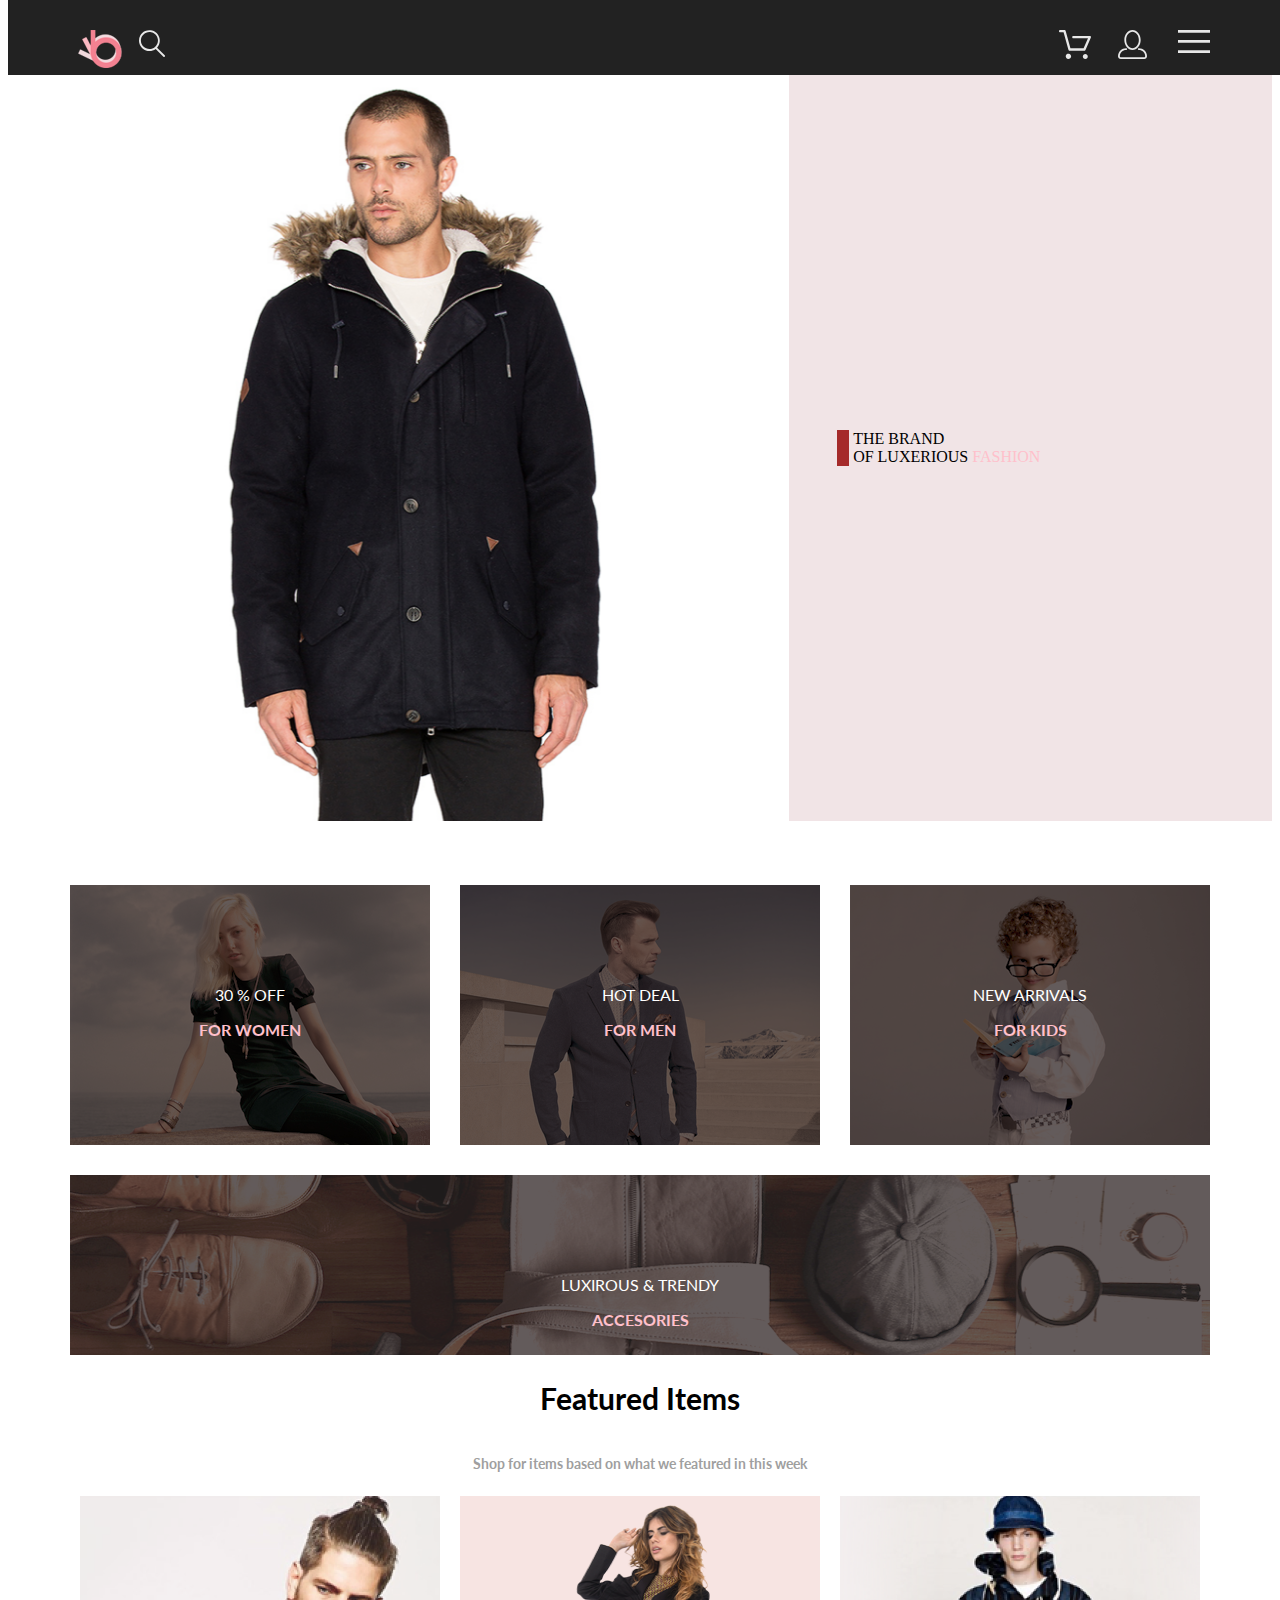
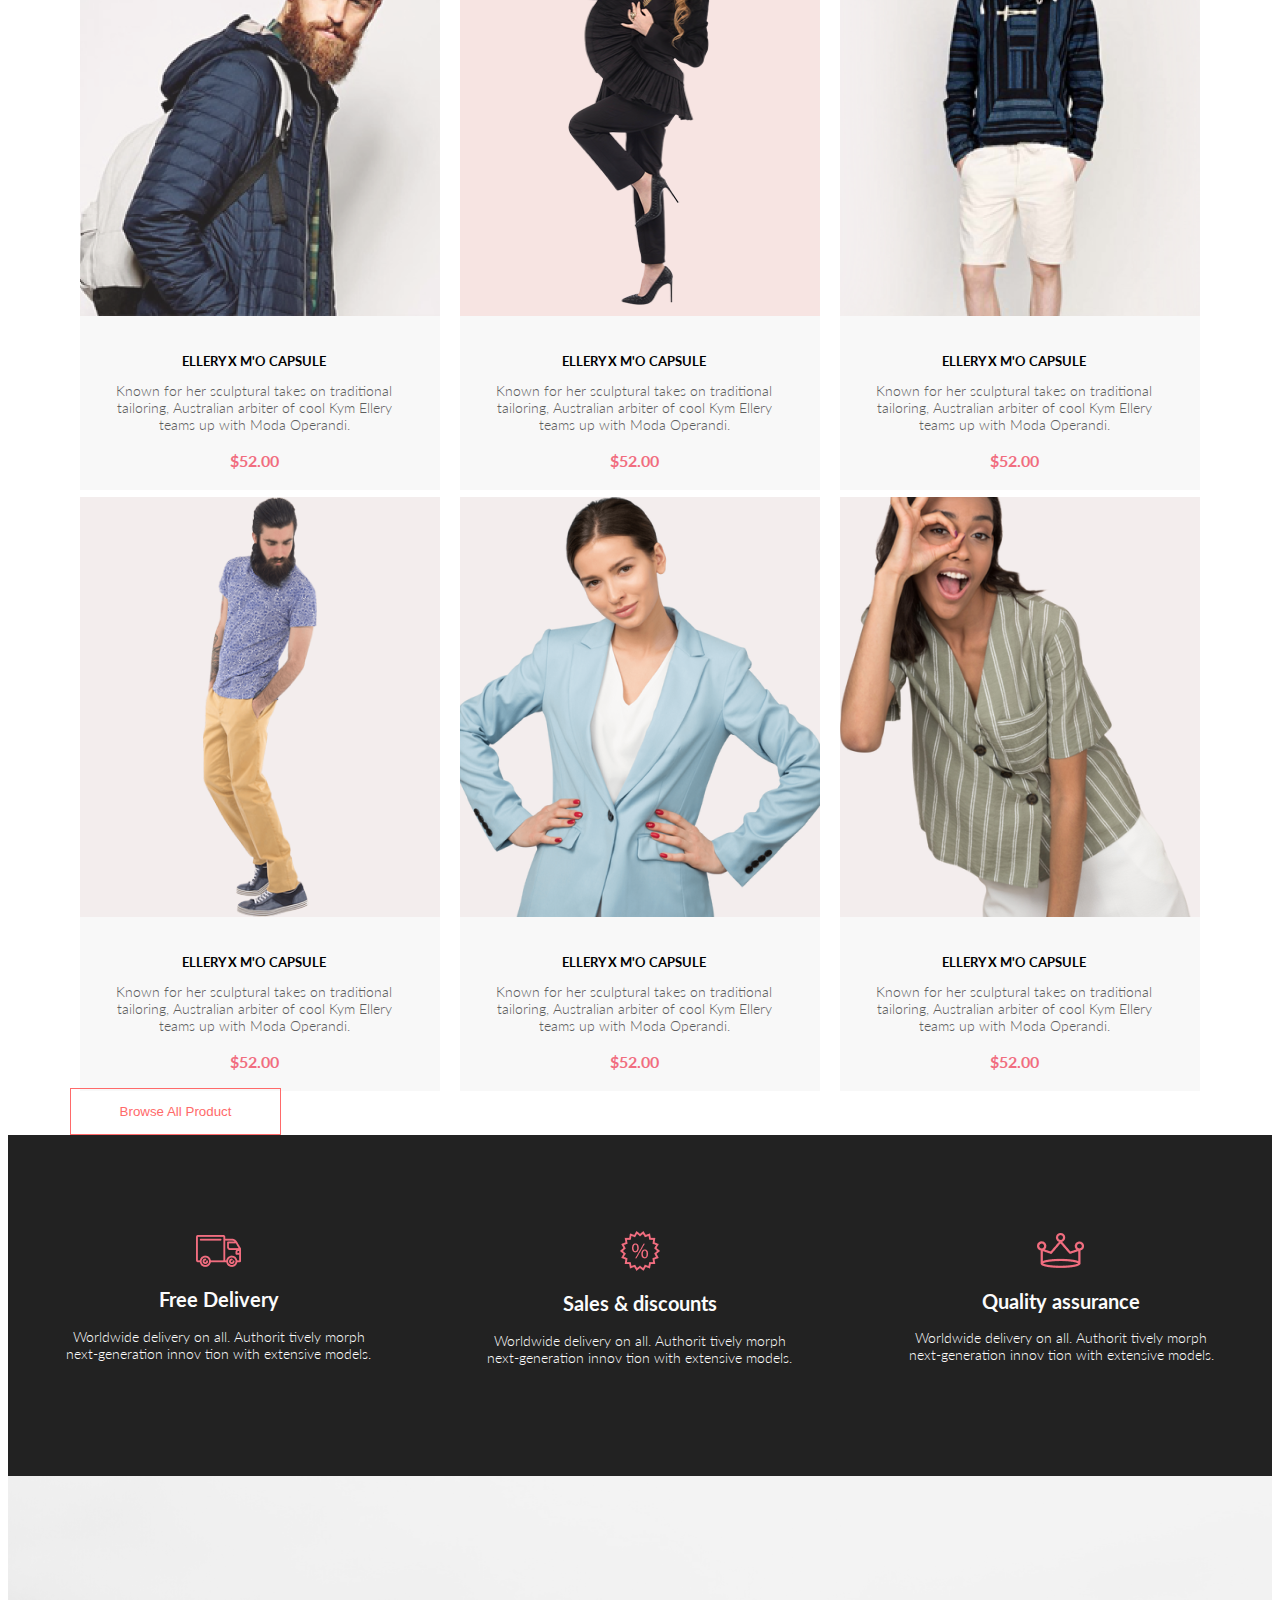
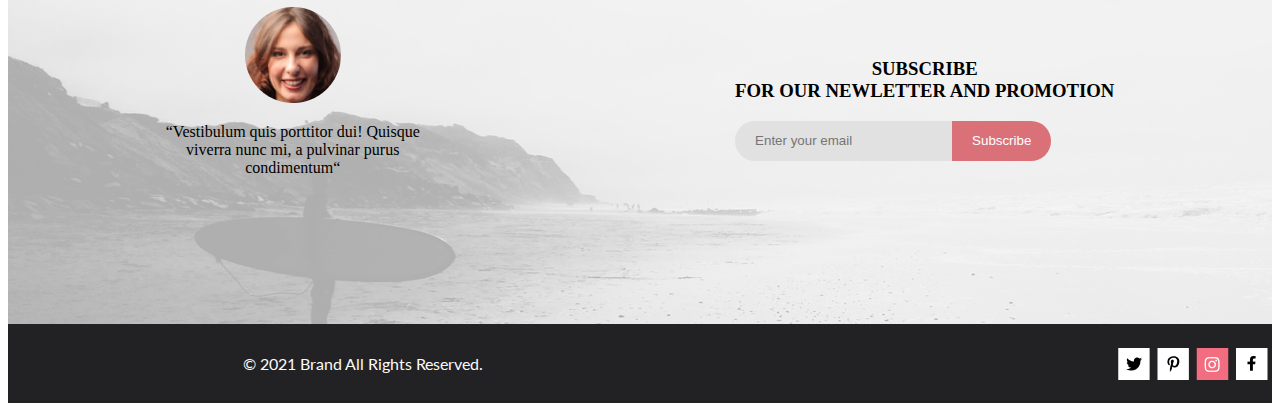
==== Профессиональная верстка/index.html @ 8168e56a "начало верстки 2 страницы" ====
<!DOCTYPE html>
<html lang="en">

<head>
    <meta charset="UTF-8">
    <title>Shop</title>

    <link rel="stylesheet" href="style.css">
    <link rel="preconnect" href="https://fonts.gstatic.com">
    <link href="https://fonts.googleapis.com/css2?family=Lato:wght@300;400;700&display=swap" rel="stylesheet">
    <link rel="stylesheet" href="https://necolas.github.io/normalize.css/8.0.1/normalize.css"> </head>

<body>
    <header class="navbar">
        <div class="navbar__wrapper">
            <div class="navbar__icon float-left"><img src="img/Group%202.svg" alt=""></div>
            <div class="navbar__icon float-left"><img src="img/Forma%201.svg" alt=""></div>
            <div class="navbar__icon float-right"><img src="img/Forma%201%20(1).svg" alt=""></div>
            <div class="navbar__icon float-right"><img src="img/Forma%201%20(2).svg" alt=""></div>
            <div class="navbar__icon float-right"><img src="img/Forma%201%20(3).svg" alt=""></div>
            <nav class="navbar__nav open"></nav>
        </div>
    </header>
    <section class="section section--intro"> <img src="img/intro__foto.png" alt="" class="intro__foto">
        <div class="intro__brand">
            <div class="intro__title">THE BRAND</div>
            <div class="intro__subtitle">OF LUXERIOUS <span class="text--pink">FASHION</span></div>
        </div>
    </section>
    <section class="section section--offers">
        <div class="section__wrapper">
            <div class="for__wrapper">
                <div class="forwomen">
                    <p class="offers__suptitle">30 % OFF</p>
                    <h1 class="offers__title">For women</h1> </div>
                <div class="formen">
                    <p class="offers__suptitle">Hot deal</p>
                    <h1 class="offers__title">for men</h1> </div>
                <div class="forkids">
                    <p class="offers__suptitle">new arrivals</p>
                    <h1 class="offers__title">For kids</h1> </div>
            </div>
            <div class="foraccesor">
                <p class="offers__suptitle">Luxirous & Trendy</p>
                <h1 class="offers__title">Accesories</h1> </div>
        </div>
    </section>
    <section class="srction section--items">
        <div class="section__wrapper">
            <h2 class="items__title">Featured Items</h2>
            <h3 class="items__subtitle">Shop for items based on what we featured in this week</h3>
            <div class="items__cards">
                <figure class="items__card card">
                    <div class="card__img" style="--bg-img: url(img/liudi1.png)"></div>
                    <figcaption class="card__caption">
                        <h4 class="card__name">ELLERY X M'O CAPSULE</h4>
                        <p class="card__description">Known for her sculptural takes on traditional tailoring, Australian arbiter of cool Kym Ellery teams up with Moda Operandi.</p>
                        <h5 class="card__price">$52.00</h5> </figcaption>
                </figure>
                <figure class="items__card card">
                    <div class="card__img foto__2" style="--bg-img: url(img/liudi2.png) "></div>
                    <figcaption class="card__caption">
                        <h4 class="card__name">ELLERY X M'O CAPSULE</h4>
                        <p class="card__description">Known for her sculptural takes on traditional tailoring, Australian arbiter of cool Kym Ellery teams up with Moda Operandi.</p>
                        <h5 class="card__price">$52.00</h5> </figcaption>
                </figure>
                <figure class="items__card card">
                    <div class="card__img" style="--bg-img: url(img/liudi3.png)"></div>
                    <figcaption class="card__caption">
                        <h4 class="card__name">ELLERY X M'O CAPSULE</h4>
                        <p class="card__description">Known for her sculptural takes on traditional tailoring, Australian arbiter of cool Kym Ellery teams up with Moda Operandi.</p>
                        <h5 class="card__price">$52.00</h5> </figcaption>
                </figure>
                <figure class="items__card card">
                    <div class="card__img" style="--bg-img: url(img/liudi4.png)"></div>
                    <figcaption class="card__caption">
                        <h4 class="card__name">ELLERY X M'O CAPSULE</h4>
                        <p class="card__description">Known for her sculptural takes on traditional tailoring, Australian arbiter of cool Kym Ellery teams up with Moda Operandi.</p>
                        <h5 class="card__price">$52.00</h5> </figcaption>
                </figure>
                <figure class="items__card card">
                    <div class="card__img" style="--bg-img: url(img/liudi5.png)"></div>
                    <figcaption class="card__caption">
                        <h4 class="card__name">ELLERY X M'O CAPSULE</h4>
                        <p class="card__description">Known for her sculptural takes on traditional tailoring, Australian arbiter of cool Kym Ellery teams up with Moda Operandi.</p>
                        <h5 class="card__price">$52.00</h5> </figcaption>
                </figure>
                <figure class="items__card card">
                    <div class="card__img" style="--bg-img: url(img/liudi6.png)"> </div>
                    <figcaption class="card__caption">
                        <h4 class="card__name">ELLERY X M'O CAPSULE</h4>
                        <p class="card__description">Known for her sculptural takes on traditional tailoring, Australian arbiter of cool Kym Ellery teams up with Moda Operandi.</p>
                        <h5 class="card__price">$52.00</h5> </figcaption>
                </figure>
            </div>
            <button class="but">Browse All Product</button>
        </div>
    </section>
    <section class="section section--feature">
        <div class="wrapper__future">
            <div class="delivery"> 
                <img src="img/img_delivery.png" alt="">
                <h2 class="future__title">Free Delivery</h2>
                <p class="future__content">Worldwide delivery on all. Authorit tively morph<br> next-generation innov tion with extensive models.</p>
            </div>
            <div class="sales"> 
                <img src="img/img_sales.png" alt="">
                <h2 class="future__title">Sales & discounts</h2>
                <p class="future__content">Worldwide delivery on all. Authorit tively morph <br>next-generation innov tion with extensive models.</p>
            </div>
            <div class="quality"> 
                <img src="img/img_quality.png" alt="">
                <h2 class="future__title">Quality assurance</h2>
                <p class="future__content">Worldwide delivery on all. Authorit tively morph <br> next-generation innov tion with extensive models.</p>
            </div>
        </div>
    </section>
    <section class="section section--subscribs">
        <div class="subscribe__wrapper">
            <div class="subscribe__comment"><img src="img/subscribe_foto.png" alt="">
            <p>“Vestibulum quis porttitor dui! Quisque <br> viverra nunc mi, a pulvinar purus  <br>condimentum“</p></div>
            <div class="subscribe__enter">
                <h3 class="h3__sudscribe"><span class="text__subscribe">SUBSCRIBE </span><br>
FOR OUR NEWLETTER AND PROMOTION</h3>
           <div class="d-flex">
              <input placeholder="Enter your email">
               <button class="butt">Subscribe</button>
           </div>
            </div>
        </div>
    </section>
    <footer class="footer">
        <div class="footer__wrapper">
            <div class="foot__copy float-left">© 2021  Brand  All Rights Reserved.</div>
            <figure class="foot__fig float-right"><a href="#"><img src="img/foot_fb.png" alt=""> </a></figure>
            <figure class="foot__fig float-right"><a href="#"><img src="img/foot_inst.png" alt=""> </a></figure>
            <figure class="foot__fig float-right"><a href="#"><img src="img/foot_pint.png" alt=""> </a></figure>
            <figure class="foot__fig float-right"><a href="#"><img src="img/foot_twit.png" alt=""> </a></figure>
        </div>
    </footer>
</body>
</html>
---- Профессиональная верстка/style.css ----
:root {
    --orange: #ff6a6a;
}

*,
*::after,
*::before {
    box-sizing: border-box;
}

.navbar {
    width: 100%;
    height: 75px;
    background-color: #222222;
    padding-top: 30px;
    position: fixed;
    z-index: 1;
    top: 0;
}

.navbar__nav.open {
    position: fixed;
    right: 0;
    width: 232px;
    height: calc(100vh-75px);
    top: 75px;
    background-color: black;
}

.navbar__wrapper {
    width: 100%;
    max-width: 1140px;
    margin-left: auto;
    margin-right: auto;
}


/*atomar class*/

.float-left {
    float: left;
}

.float-right {
    float: right;
}

.text--pink {
    color: pink;
}


/*atomar end*/

.navbar__icon {
    width: 40px;
    height: 40px;
}

.navbar__icon.float-left {
    margin-right: 20px;
}

.navbar__icon.float-right {
    margin-left: 20px;
}

.section__wrapper {
    width: 100%;
    max-width: 1140px;
    margin-left: auto;
    margin-right: auto;
    background-color: ;
    display: flex;
    justify-content: center;
    text-align: center;
    flex-direction: column;
}

.section.section--feature {
    background-color: #222222;
}

.section--intro {
    background: #F1E4E6;
    height: 746px;
    display: flex;
    align-items: center;
    margin-top: 75px;
}

.intro__foto {
    max-height: 100%;
    width: auto;
    background-color: #F8F8F8;
}

.intro__brand {
    margin-left: 64px;
    position: relative;
}

.intro__title,
.intro__subtitle {
    margin;
    0;
}

.intro__brand::before {
    position: absolute;
    content: '';
    left: -16px;
    width: 12px;
    height: 100%;
    background-color: brown;
}

.foto__2 {
    background-color: #F7E4E2;
}


/*Button*/

.but {
    outline: none;
    border: 1px solid var(--orange);
    background: none;
    height: 47px;
    min-width: 100px;
    max-width: 211px;
    padding-left: 39px;
    padding-right: 39px;
    cursor: pointer;
    color: var(--orange);
    transition: color 0.3s ease-in-out, background 0.3s ease-in-out;
    
}

.but:hover {
    color: #ffffff;
    background: #FF6A6A;
}


/*Offers*/

.for__wrapper {
    width: 1140px;
    margin-top: 64px;
}

.forwomen {
    float: left;
    width: 360px;
    height: 260px;
    background-image: url(img/forwomen.png);
    background-color: rgba(33, 22, 22, 0.7);
    background-blend-mode: darken;
    margin-right: 30px;
}

.formen {
    float: left;
    width: 360px;
    height: 260px;
    background-image: url(img/formen.png);
    background-color: rgba(33, 22, 22, 0.7);
    background-blend-mode: darken;
    margin-right: 30px;
}

.forkids {
    float: left;
    width: 360px;
    height: 260px;
    background-image: url(img/forkids.png);
    background-color: rgba(33, 22, 22, 0.7);
    background-blend-mode: darken;
}

.foraccesor {
    width: 1140px;
    height: 180px;
    background-image: url(img/foraccsesuar.png);
    background-color: rgba(33, 22, 22, 0.7);
    background-blend-mode: darken;
    margin-top: 30px;
}

.offers__suptitle {
    font-family: Lato;
    font-size: 16px;
    line-height: 19px;
    text-align: center;
    text-transform: uppercase;
    color: white;
    margin-top: 100px;
}

.offers__title {
    font-family: Lato;
    font-size: 16px;
    line-height: 19px;
    text-align: center;
    text-transform: uppercase;
    color: pink;
}


/*Items*/

.items__title {
    font-family: Lato;
    font-size: 30px;
    line-height: 36px;
}

.items__subtitle {
    font-family: Lato;
    font-size: 14px;
    line-height: 17px;
    color: #9F9F9F;
}

.items__card {
    float: left;
    width: 360px;
    height: 581px;
    display: flex;
    flex-wrap: wrap;
    margin: 10px;
}

.card__img {
    width: 360px;
    height: 420px;
    background-image: var(--bg-img);
    background-size: cover;
}

.card__caption {
    padding: 20px 29px 20px 17px;
    background: #f8f8f8;
}

.card__name {
    font-family: Lato;
    text-transform: uppercase;
    font-size: 13px;
    line-height: 16px;
    color: #000000;
    margin-bottom: 13px;
}

.card__description {
    font-family: Lato;
    font-weight: 300;
    font-size: 14px;
    line-height: 17px;
    color: #5D5D5D;
    margin-bottom: 18px;
    margin-top: 0px;
}

.card__price {
    font-family: Lato;
    font-size: 16px;
    line-height: 19px;
    color: #F16D7F;
    margin: 0;
}


/*Futuree*/

.wrapper__future {
    height: 341px;
    width: 100%;
    border-color: #222224;
    display: flex;
    justify-content: space-around;
    align-items: center;
    text-align: center;
}

.future__title {
    font-family: Lato;
    font-size: 19.96px;
    line-height: 24px;
    color: #FBFBFB;
}

.future__content {
    font-family: Lato;
    font-weight: 300;
    font-size: 13.972px;
    line-height: 17px;
    color: #FBFBFB;
}


/*For enter button*/

.d-flex {
    display: flex;
    height: 40px;
}

input {
    border-radius: 20px 0 0 20px;
    border: none;
    background: #E1E1E1;
    padding: 0 20px;
    outline: none;
}

.butt {
    border-radius: 0 20px 20px 0;
    border: none;
    padding: 0 20px;
    background: #da7179;
    color: #fff;
    outline: none;
}


/*Subscribe*/

.subscribe__wrapper {
    width: 100%;
    height: 448px;
    margin-left: auto;
    margin-right: auto;
    background-color: ;
    display: flex;
    justify-content: space-around;
    text-align: center;
    align-items: center;
    background-color: rgba(244, 244, 244, 0.7);
    background-image: url(img/bc__subscribe.png);
    background-repeat: no-repeat;
    background-size: cover;
    background-blend-mode: saturation;
}

.h3__subscribe {
    font-family: Lato;
    font-weight: bold;
    font-size: 24px;
    line-height: 29px;
    text-align: center;
    color: #222224;
    text-align: center;
}


/*Footer*/

.footer__wrapper {
    width: 100%;
    height: 79px;
    background: #222224;
}
.foot__fig{
    margin-top: 24px;
    margin-left: 3px;
    margin-right: 4px;
}

.foot__copy {
    font-family: Lato;
    font-size: 16px;
    line-height: 19px;
    color: #FBFBFB;
    margin-left: 235px;
    margin-top: 30px;
}

/*Arrivals*/

.section__arrivals{
    width: 100%;
    height: 148px;
    background: #F8F3F4;
    margin-top: 75px;
}
.section__arrivals h1{
    text-align: center;
}
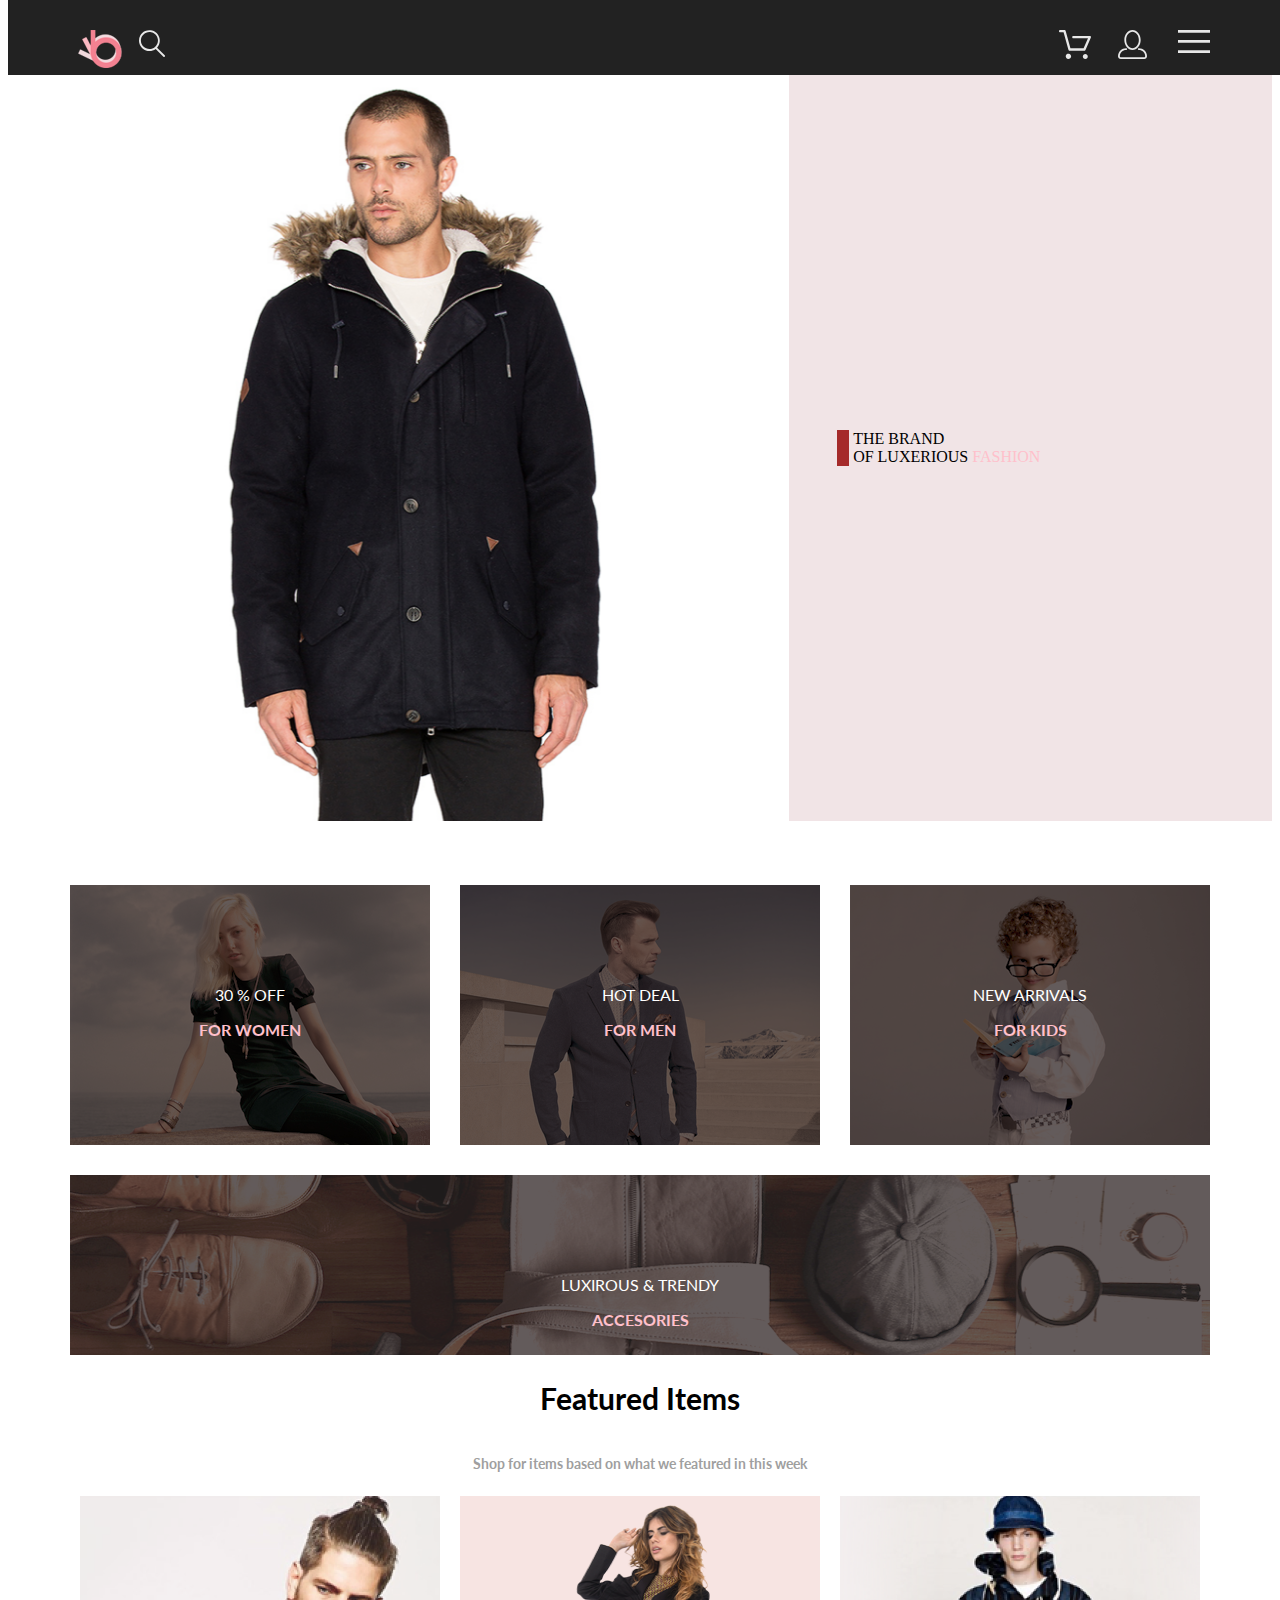
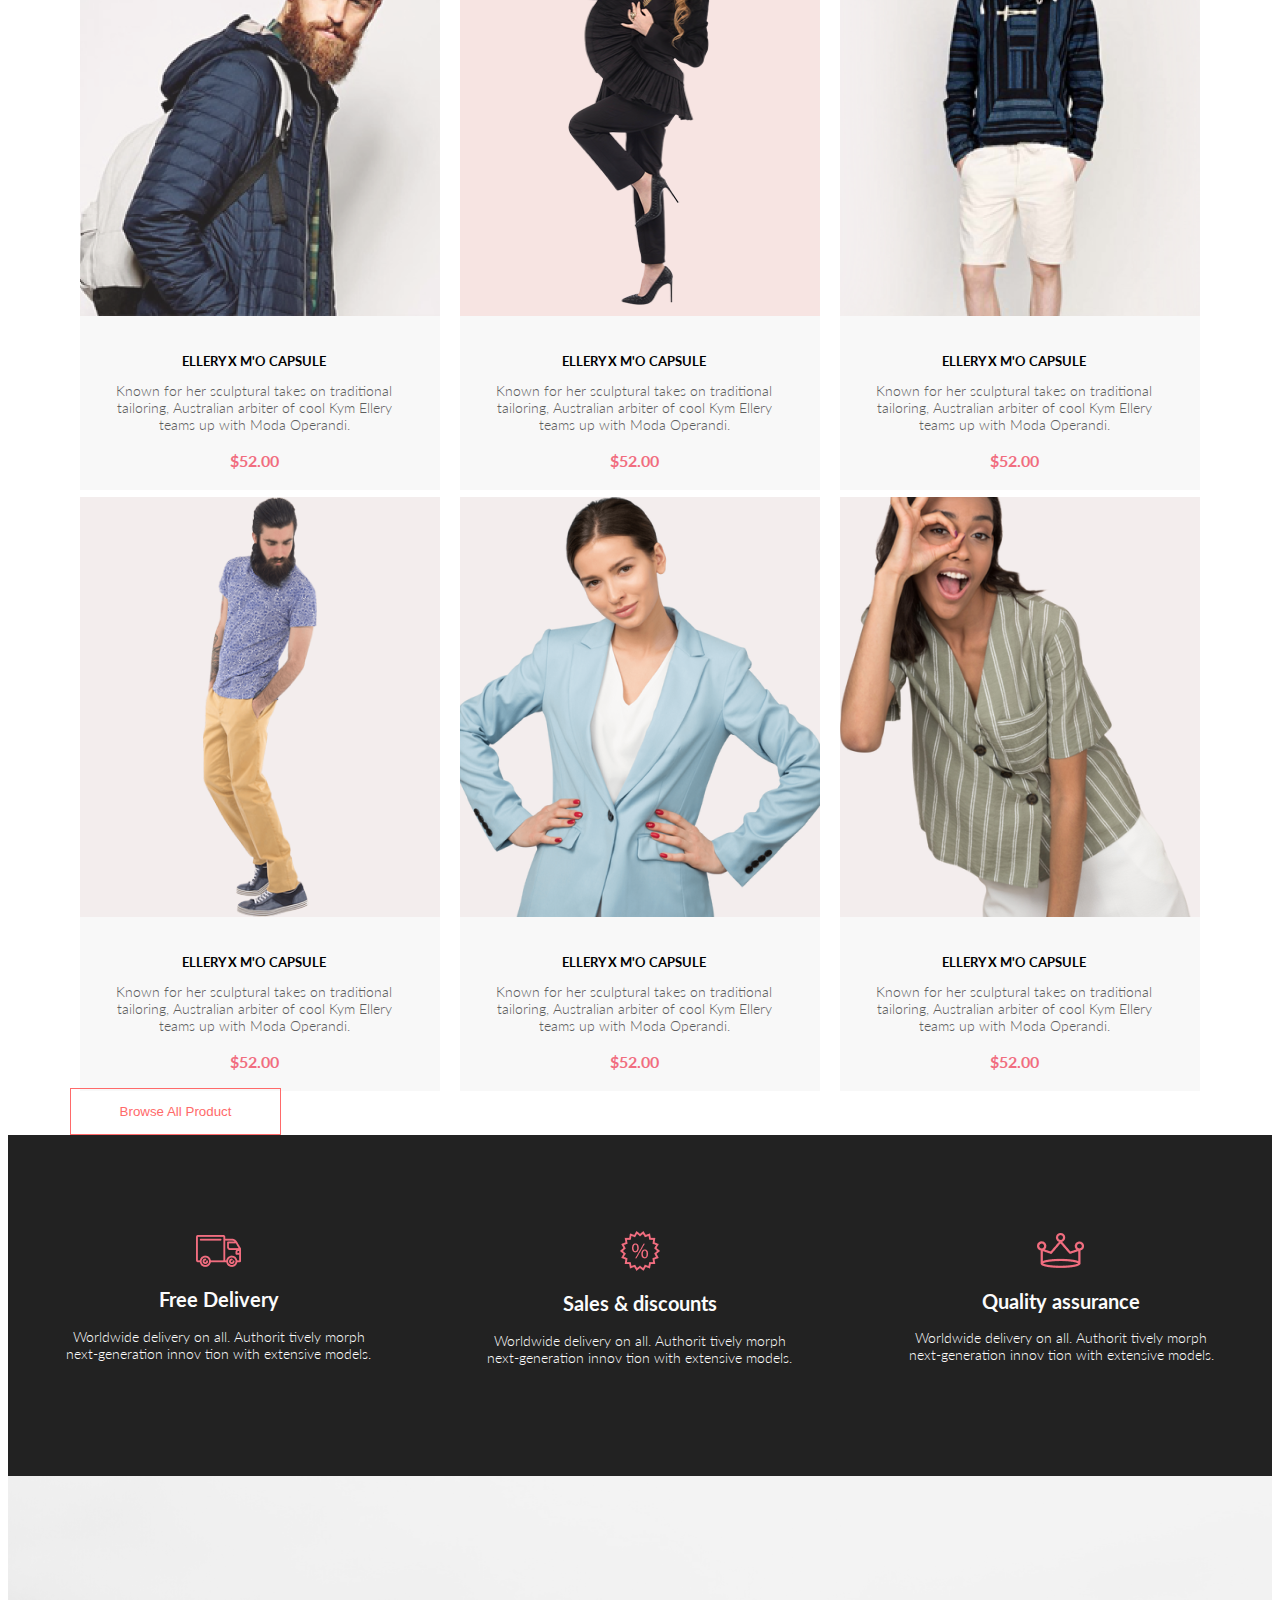
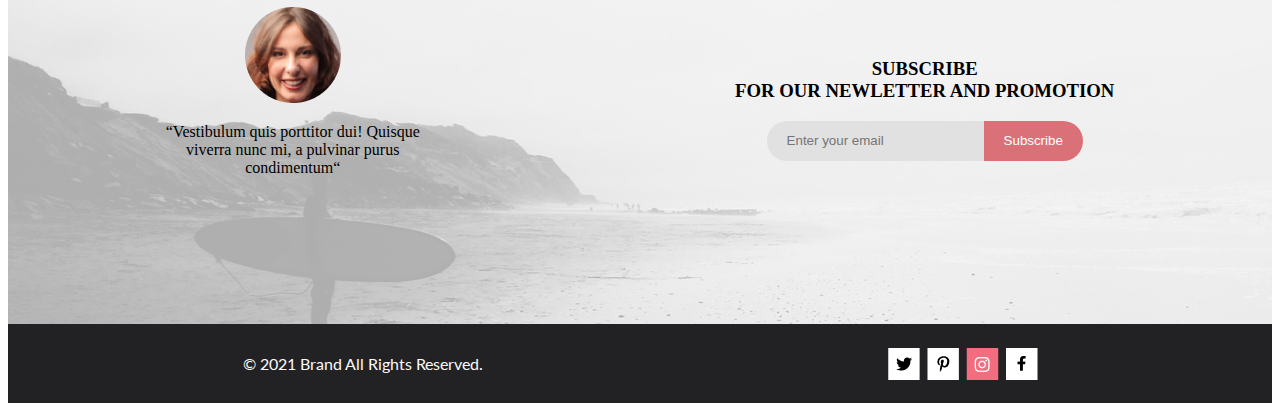
==== commit 6875d6e3: "Готова 3 страница" ====
--- a/Профессиональная верстка/index.html
+++ b/Профессиональная верстка/index.html
@@ -132,10 +132,12 @@
     <footer class="footer">
         <div class="footer__wrapper">
             <div class="foot__copy float-left">© 2021  Brand  All Rights Reserved.</div>
+            <div class="foot__fig_wrapper">
             <figure class="foot__fig float-right"><a href="#"><img src="img/foot_fb.png" alt=""> </a></figure>
             <figure class="foot__fig float-right"><a href="#"><img src="img/foot_inst.png" alt=""> </a></figure>
             <figure class="foot__fig float-right"><a href="#"><img src="img/foot_pint.png" alt=""> </a></figure>
             <figure class="foot__fig float-right"><a href="#"><img src="img/foot_twit.png" alt=""> </a></figure>
+            </div>
         </div>
     </footer>
 </body>
--- a/Профессиональная верстка/style.css
+++ b/Профессиональная верстка/style.css
@@ -134,7 +134,6 @@
     cursor: pointer;
     color: var(--orange);
     transition: color 0.3s ease-in-out, background 0.3s ease-in-out;
-    
 }
 
 .but:hover {
@@ -305,6 +304,7 @@
 .d-flex {
     display: flex;
     height: 40px;
+    justify-content: center;
 }
 
 input {
@@ -356,13 +356,18 @@
 
 
 /*Footer*/
-
+.foot__fig_wrapper{
+    margin-right: 230px;
+}
 .footer__wrapper {
     width: 100%;
     height: 79px;
     background: #222224;
 }
-.foot__fig{
+
+.foot__fig {
+    display: flex;
+    justify-content: center;
     margin-top: 24px;
     margin-left: 3px;
     margin-right: 4px;
@@ -377,15 +382,130 @@
     margin-top: 30px;
 }
 
+
 /*Arrivals*/
 
-.section__arrivals{
+.section__arrivals {
     width: 100%;
     height: 148px;
     background: #F8F3F4;
     margin-top: 75px;
 }
-.section__arrivals h1{
-    text-align: center;
-}
-
+
+.section__arrivals h1 {
+    text-align: center;
+}
+
+.row {
+    margin-left: 230px;
+    padding-top: 59px;
+}
+
+.col-7.left {
+    font-family: Lato;
+    font-size: 24px;
+    line-height: 29px;
+    text-transform: uppercase;
+    color: #F16D7F;
+}
+
+.col-6.right {
+    color: #636363;
+}
+
+
+/*Cards*/
+
+.card__navbar {
+    display: flex;
+    justify-content: space-around;
+    margin-top: 51px;
+    margin-bottom: 54px;
+}
+
+.pagination {
+    display: flex;
+    justify-content: center;
+}
+
+
+/*Product*/
+
+
+/*Caurusel*/
+
+.section__carousel {
+    width: 100%;
+    height: 777px;
+    background-image: url(img/foto_caurusel.png);
+    background-size: cover;
+    background-color: #F7F7F7;
+    background-blend-mode: darken;
+}
+
+.choose__card {
+    z-index: 3;
+    display: flex;
+    flex-direction: column;
+    align-items: center;
+    align-content: center;
+    margin-left: 230px;
+    margin-right: 230px;
+    margin-top: -60px;
+    max-width: 1141px;
+    max-height: 601px;
+    background-color: #FFFFFF;
+}
+
+.sup_title__choose {
+    font-family: Lato;
+    font-weight: 300;
+    font-size: 14px;
+    line-height: 17px;
+    text-align: center;
+    color: #5E5E5E;
+}
+
+.title_red {
+    font-family: Lato;
+    font-weight: 300;
+    font-size: 14px;
+    line-height: 17px;
+    color: #F16D7F;
+    margin-bottom: 12px;
+    margin-top: 64px;
+}
+
+.title__choose {
+    font-family: Lato;
+    font-weight: 300;
+    font-size: 18px;
+    line-height: 22px;
+    color: #4D4D4D;
+    text-align: center;
+    margin-top: -20px;
+    margin-bottom: 38px;
+}
+
+.choose__nav {
+    margin-top: 65px;
+    margin-bottom: 48px;
+    font-family: Lato;
+    font-size: 14px;
+    line-height: 17px;
+    color: #6F6E6E;
+}
+
+.choose_price {
+    margin-bottom: 50px;
+    font-family: Lato;
+    font-weight: 300;
+    font-size: 14px;
+    line-height: 29px;
+    color: #EF5B70;
+}
+.btn{
+    width: 211px;
+    height: 47px;
+    margin-bottom: 100px;
+}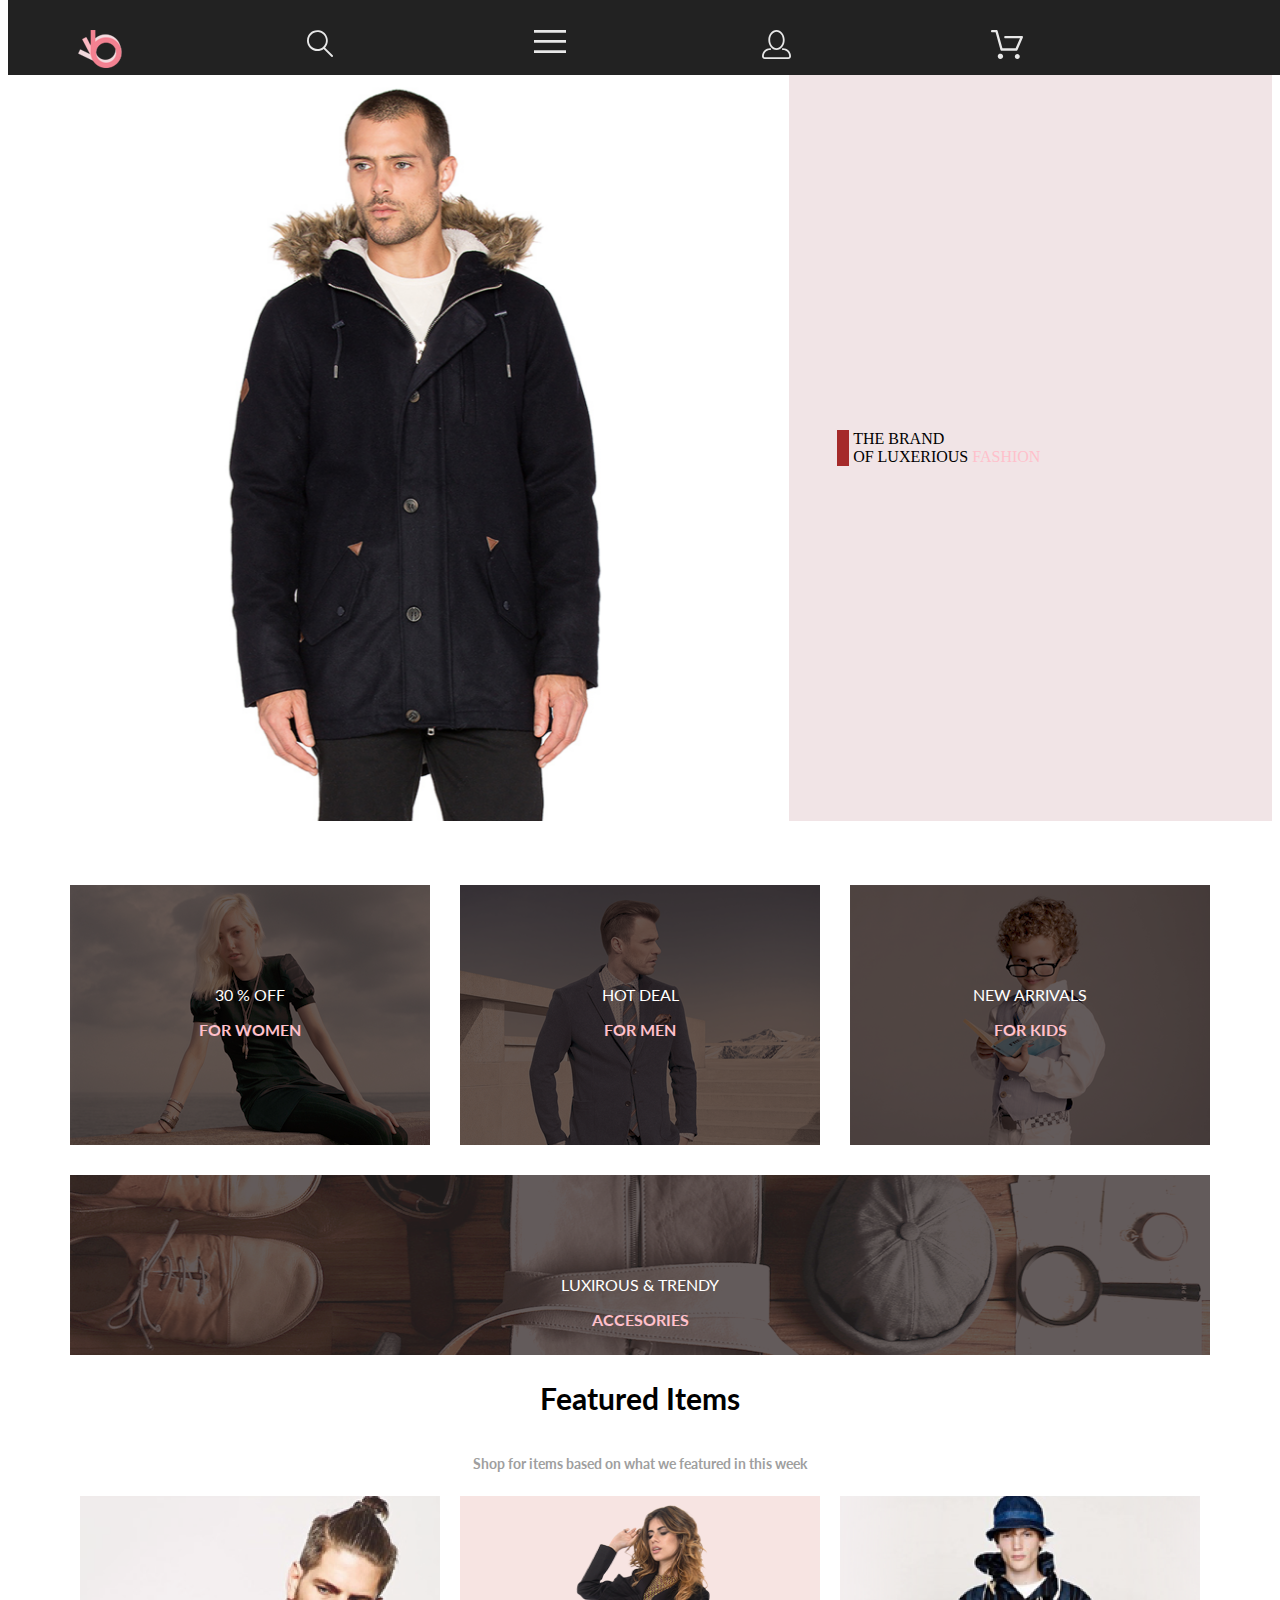
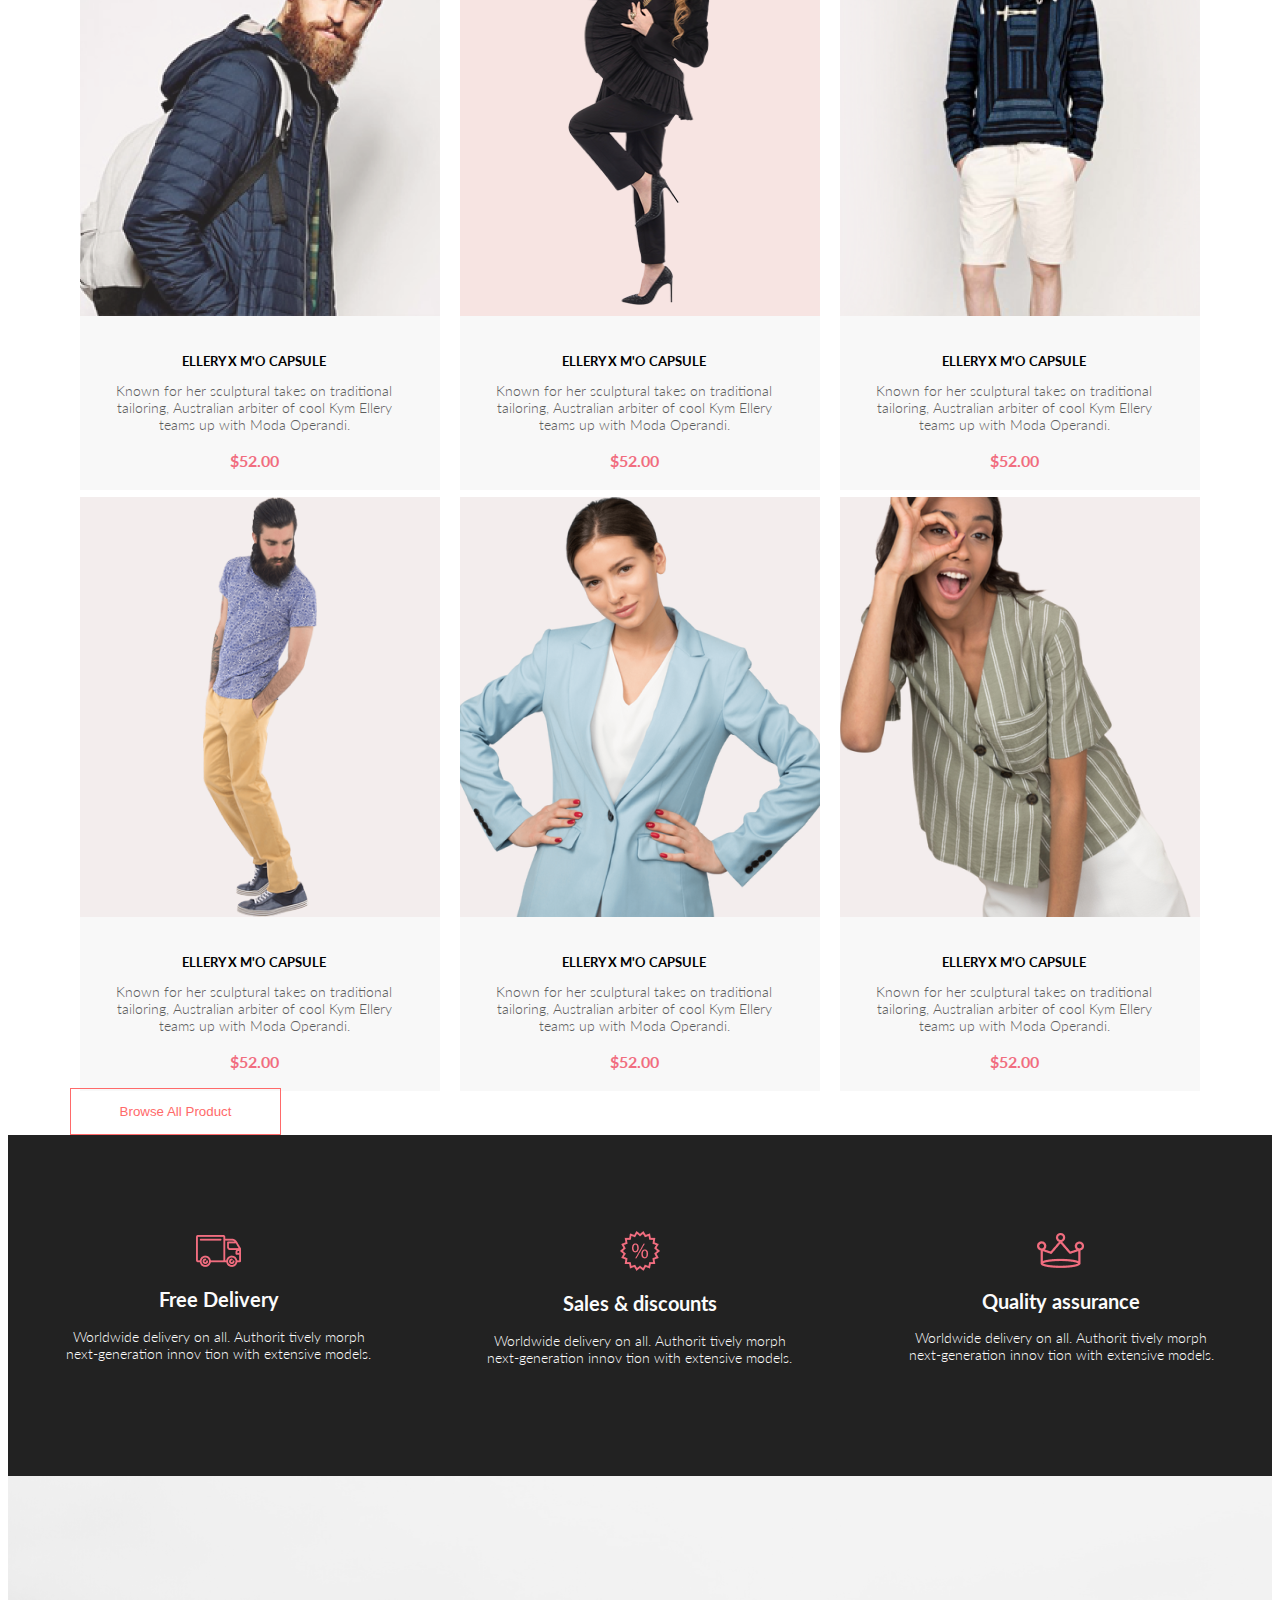
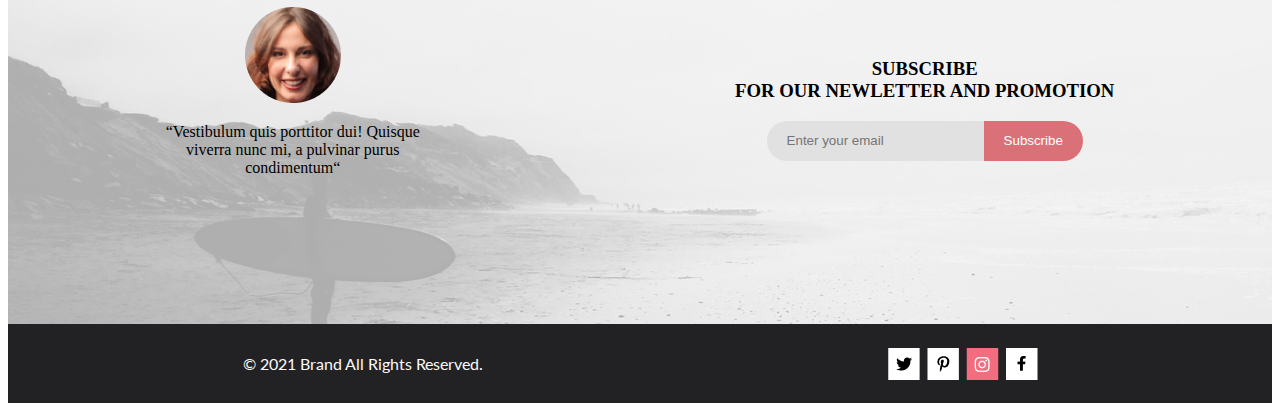
==== commit ecc89597: "Перезалив содержимого" ====
--- a/Профессиональная верстка/index.html
+++ b/Профессиональная верстка/index.html
@@ -13,11 +13,12 @@
 <body>
     <header class="navbar">
         <div class="navbar__wrapper">
-            <div class="navbar__icon float-left"><img src="img/Group%202.svg" alt=""></div>
-            <div class="navbar__icon float-left"><img src="img/Forma%201.svg" alt=""></div>
-            <div class="navbar__icon float-right"><img src="img/Forma%201%20(1).svg" alt=""></div>
-            <div class="navbar__icon float-right"><img src="img/Forma%201%20(2).svg" alt=""></div>
-            <div class="navbar__icon float-right"><img src="img/Forma%201%20(3).svg" alt=""></div>
+            <div class="navbar__icon "><img src="img/Group%202.svg" alt=""></div>
+            <div class="navbar__icon "><img src="img/Forma%201.svg" alt=""></div>
+            <div class="spacer"></div>
+            <div class="navbar__icon burger "><img src="img/Forma%201%20(1).svg" alt=""></div>
+            <div class="navbar__icon "><img src="img/Forma%201%20(2).svg" alt=""></div>
+            <div class="navbar__icon"><img src="img/Forma%201%20(3).svg" alt=""></div>
             <nav class="navbar__nav open"></nav>
         </div>
     </header>
--- a/Профессиональная верстка/style.css
+++ b/Профессиональная верстка/style.css
@@ -29,6 +29,7 @@
 
 .navbar__wrapper {
     width: 100%;
+    display: flex;
     max-width: 1140px;
     margin-left: auto;
     margin-right: auto;
@@ -48,13 +49,17 @@
 .text--pink {
     color: pink;
 }
-
+.spacer{
+    
+}
 
 /*atomar end*/
 
 .navbar__icon {
-    width: 40px;
-    height: 40px;
+    display: flex;
+    align-items: center;
+    width: 70%;
+    height: 70%;
 }
 
 .navbar__icon.float-left {
@@ -472,7 +477,7 @@
     font-size: 14px;
     line-height: 17px;
     color: #F16D7F;
-    margin-bottom: 12px;
+    margin-bottom: 12пше ggpx;
     margin-top: 64px;
 }
 
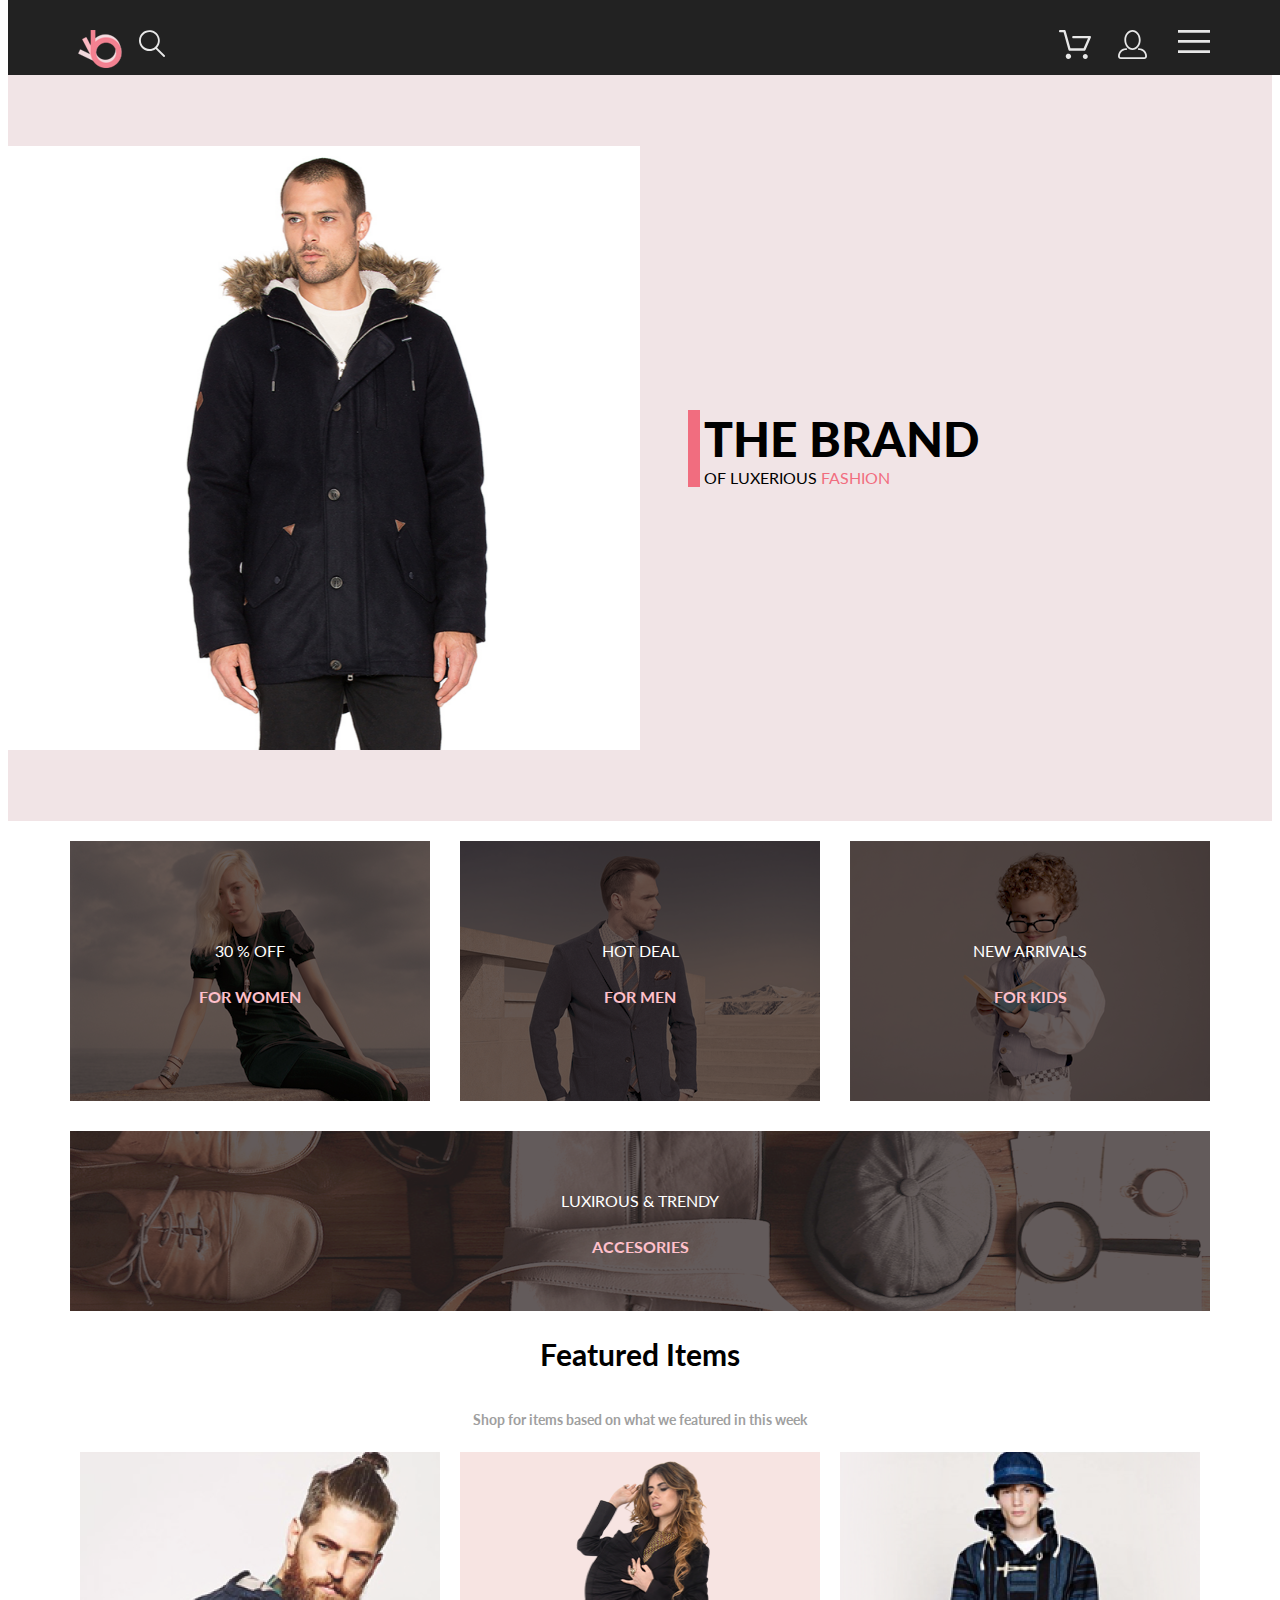
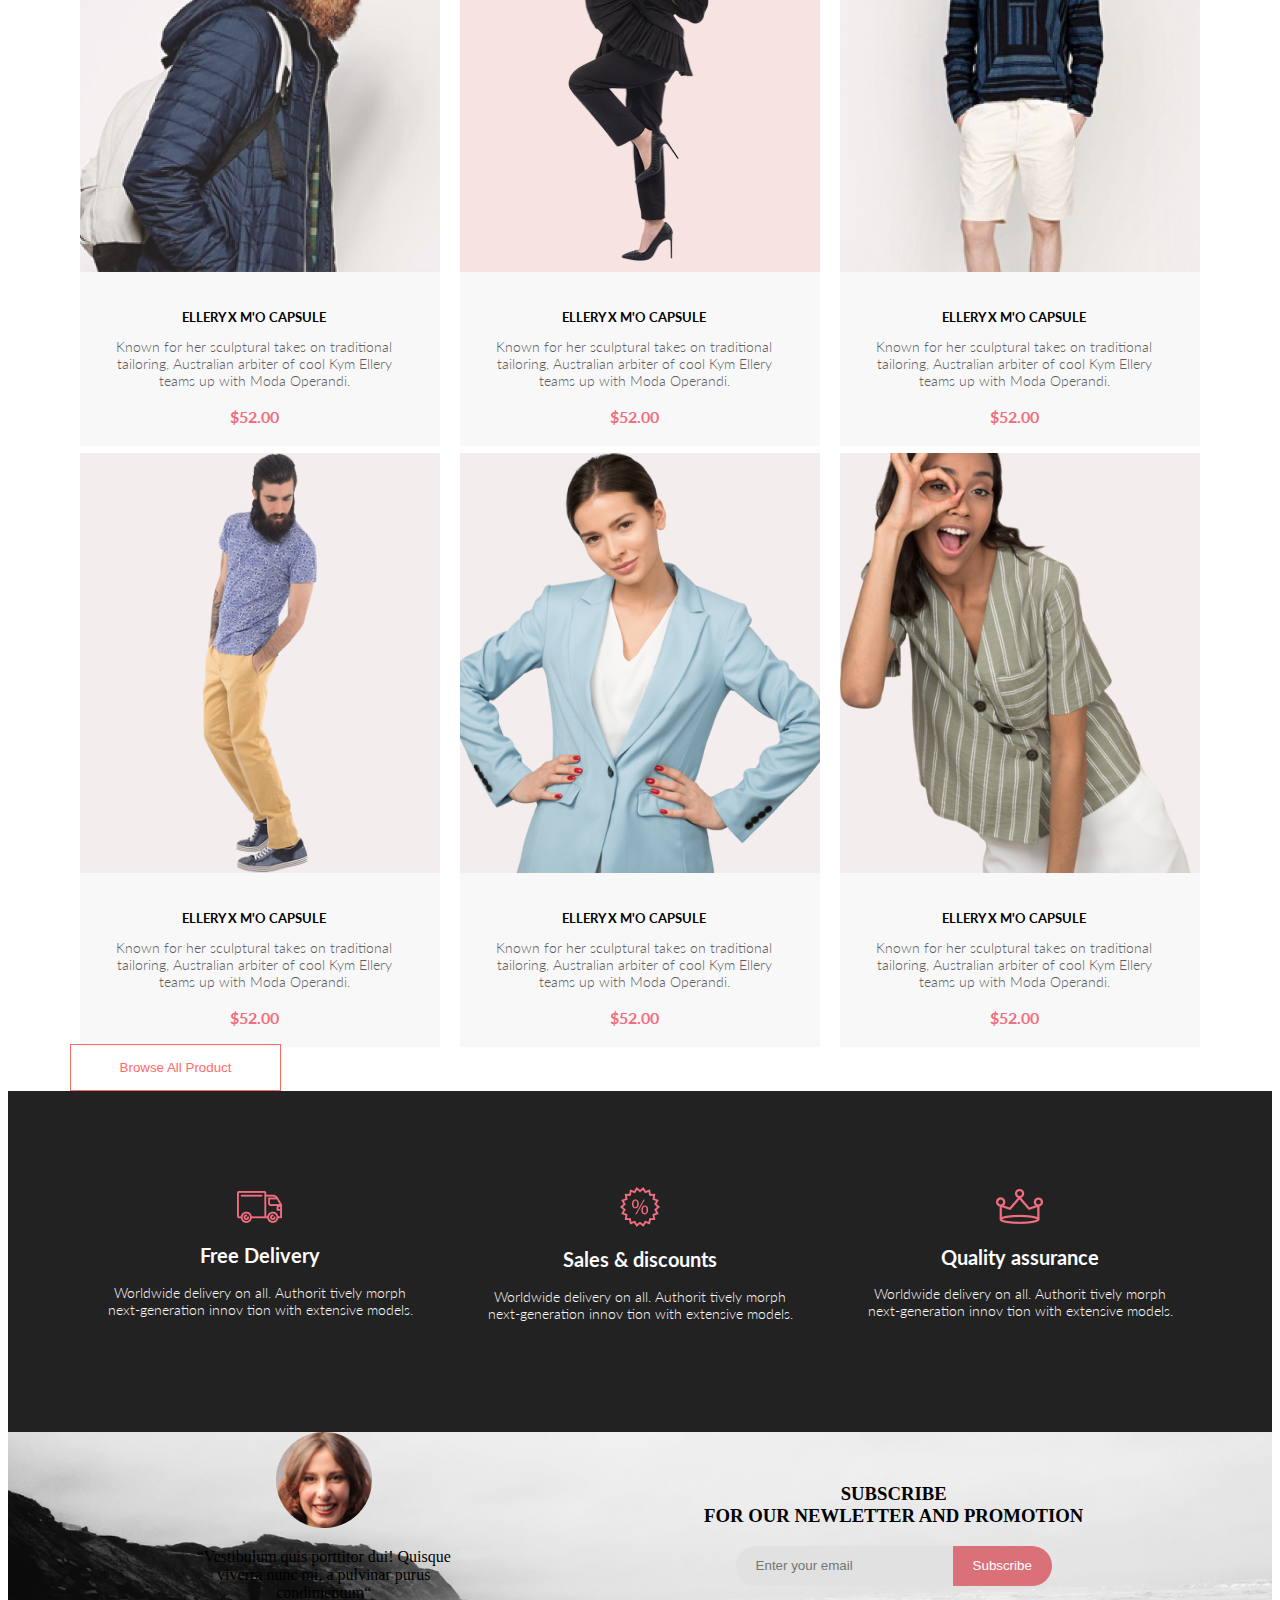
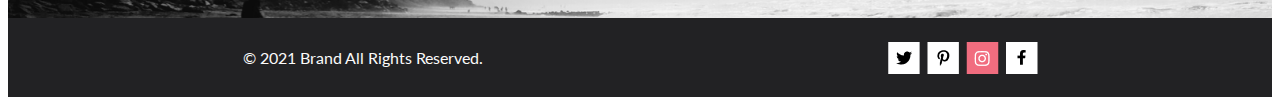
==== commit e4c17748: "HW fixes 1" ====
--- a/Профессиональная верстка/index.html
+++ b/Профессиональная верстка/index.html
@@ -1,145 +1,238 @@
 <!DOCTYPE html>
 <html lang="en">
-
-<head>
-    <meta charset="UTF-8">
+  <head>
+    <meta charset="UTF-8" />
     <title>Shop</title>
 
-    <link rel="stylesheet" href="style.css">
-    <link rel="preconnect" href="https://fonts.gstatic.com">
-    <link href="https://fonts.googleapis.com/css2?family=Lato:wght@300;400;700&display=swap" rel="stylesheet">
-    <link rel="stylesheet" href="https://necolas.github.io/normalize.css/8.0.1/normalize.css"> </head>
+    <!--<link rel="stylesheet" href="style.css" />
+    <link rel="preconnect" href="https://fonts.gstatic.com" />
+    <link
+      href="https://fonts.googleapis.com/css2?family=Lato:wght@300;400;700&display=swap"
+      rel="stylesheet"
+    />
+    <link
+      rel="stylesheet"
+      href="https://necolas.github.io/normalize.css/8.0.1/normalize.css"
+    />--> <!--Порядок подключения имеет значение. сначала всякие библиотеки, потом свой файл-->
+    <link rel="preconnect" href="https://fonts.gstatic.com" />
+    <link
+      href="https://fonts.googleapis.com/css2?family=Lato:wght@300;400;700&display=swap"
+      rel="stylesheet"
+    /> <!--шрифты лучше повыше, они сначала будут загружаться, а в это время остальной контент начнёт перерисовываться-->
+    <link
+      rel="stylesheet"
+      href="https://necolas.github.io/normalize.css/8.0.1/normalize.css"
+    />
+    <link rel="stylesheet" href="style.css" />
+  </head>
 
-<body>
+  <body>
     <header class="navbar">
-        <div class="navbar__wrapper">
-            <div class="navbar__icon "><img src="img/Group%202.svg" alt=""></div>
-            <div class="navbar__icon "><img src="img/Forma%201.svg" alt=""></div>
-            <div class="spacer"></div>
-            <div class="navbar__icon burger "><img src="img/Forma%201%20(1).svg" alt=""></div>
-            <div class="navbar__icon "><img src="img/Forma%201%20(2).svg" alt=""></div>
-            <div class="navbar__icon"><img src="img/Forma%201%20(3).svg" alt=""></div>
-            <nav class="navbar__nav open"></nav>
-        </div>
+      <div class="navbar__wrapper">
+        <div class="navbar__icon float-left">
+          <img src="img/Group%202.svg" alt="" />
+        </div>
+        <div class="navbar__icon float-left">
+          <img src="img/Forma%201.svg" alt="" />
+        </div>
+        <div class="navbar__icon float-right">
+          <img src="img/Forma%201%20(1).svg" alt="" />
+        </div>
+        <div class="navbar__icon float-right">
+          <img src="img/Forma%201%20(2).svg" alt="" />
+        </div>
+        <div class="navbar__icon float-right">
+          <img src="img/Forma%201%20(3).svg" alt="" />
+        </div>
+        <nav class="navbar__nav open"></nav>
+      </div>
     </header>
-    <section class="section section--intro"> <img src="img/intro__foto.png" alt="" class="intro__foto">
-        <div class="intro__brand">
-            <div class="intro__title">THE BRAND</div>
-            <div class="intro__subtitle">OF LUXERIOUS <span class="text--pink">FASHION</span></div>
-        </div>
+    <section class="section section--intro">
+      <img src="img/intro__foto.png" alt="" class="intro__foto" />
+      <div class="intro__brand">
+        <div class="intro__title">THE BRAND</div>
+        <div class="intro__subtitle">
+          OF LUXERIOUS <span class="text--pink">FASHION</span>
+        </div>
+      </div>
     </section>
     <section class="section section--offers">
-        <div class="section__wrapper">
-            <div class="for__wrapper">
-                <div class="forwomen">
-                    <p class="offers__suptitle">30 % OFF</p>
-                    <h1 class="offers__title">For women</h1> </div>
-                <div class="formen">
-                    <p class="offers__suptitle">Hot deal</p>
-                    <h1 class="offers__title">for men</h1> </div>
-                <div class="forkids">
-                    <p class="offers__suptitle">new arrivals</p>
-                    <h1 class="offers__title">For kids</h1> </div>
-            </div>
-            <div class="foraccesor">
-                <p class="offers__suptitle">Luxirous & Trendy</p>
-                <h1 class="offers__title">Accesories</h1> </div>
-        </div>
-    </section>
-    <section class="srction section--items">
-        <div class="section__wrapper">
-            <h2 class="items__title">Featured Items</h2>
-            <h3 class="items__subtitle">Shop for items based on what we featured in this week</h3>
-            <div class="items__cards">
-                <figure class="items__card card">
-                    <div class="card__img" style="--bg-img: url(img/liudi1.png)"></div>
-                    <figcaption class="card__caption">
-                        <h4 class="card__name">ELLERY X M'O CAPSULE</h4>
-                        <p class="card__description">Known for her sculptural takes on traditional tailoring, Australian arbiter of cool Kym Ellery teams up with Moda Operandi.</p>
-                        <h5 class="card__price">$52.00</h5> </figcaption>
-                </figure>
-                <figure class="items__card card">
-                    <div class="card__img foto__2" style="--bg-img: url(img/liudi2.png) "></div>
-                    <figcaption class="card__caption">
-                        <h4 class="card__name">ELLERY X M'O CAPSULE</h4>
-                        <p class="card__description">Known for her sculptural takes on traditional tailoring, Australian arbiter of cool Kym Ellery teams up with Moda Operandi.</p>
-                        <h5 class="card__price">$52.00</h5> </figcaption>
-                </figure>
-                <figure class="items__card card">
-                    <div class="card__img" style="--bg-img: url(img/liudi3.png)"></div>
-                    <figcaption class="card__caption">
-                        <h4 class="card__name">ELLERY X M'O CAPSULE</h4>
-                        <p class="card__description">Known for her sculptural takes on traditional tailoring, Australian arbiter of cool Kym Ellery teams up with Moda Operandi.</p>
-                        <h5 class="card__price">$52.00</h5> </figcaption>
-                </figure>
-                <figure class="items__card card">
-                    <div class="card__img" style="--bg-img: url(img/liudi4.png)"></div>
-                    <figcaption class="card__caption">
-                        <h4 class="card__name">ELLERY X M'O CAPSULE</h4>
-                        <p class="card__description">Known for her sculptural takes on traditional tailoring, Australian arbiter of cool Kym Ellery teams up with Moda Operandi.</p>
-                        <h5 class="card__price">$52.00</h5> </figcaption>
-                </figure>
-                <figure class="items__card card">
-                    <div class="card__img" style="--bg-img: url(img/liudi5.png)"></div>
-                    <figcaption class="card__caption">
-                        <h4 class="card__name">ELLERY X M'O CAPSULE</h4>
-                        <p class="card__description">Known for her sculptural takes on traditional tailoring, Australian arbiter of cool Kym Ellery teams up with Moda Operandi.</p>
-                        <h5 class="card__price">$52.00</h5> </figcaption>
-                </figure>
-                <figure class="items__card card">
-                    <div class="card__img" style="--bg-img: url(img/liudi6.png)"> </div>
-                    <figcaption class="card__caption">
-                        <h4 class="card__name">ELLERY X M'O CAPSULE</h4>
-                        <p class="card__description">Known for her sculptural takes on traditional tailoring, Australian arbiter of cool Kym Ellery teams up with Moda Operandi.</p>
-                        <h5 class="card__price">$52.00</h5> </figcaption>
-                </figure>
-            </div>
-            <button class="but">Browse All Product</button>
-        </div>
+      <div class="section__wrapper">
+        <div class="for__wrapper">
+          <div class="forwomen">
+            <p class="offers__suptitle">30 % OFF</p>
+            <h1 class="offers__title">For women</h1>
+          </div>
+          <div class="formen">
+            <p class="offers__suptitle">Hot deal</p>
+            <h1 class="offers__title">for men</h1>
+          </div>
+          <div class="forkids">
+            <p class="offers__suptitle">new arrivals</p>
+            <h1 class="offers__title">For kids</h1>
+          </div>
+        </div>
+        <div class="foraccesor">
+          <p class="offers__suptitle">Luxirous & Trendy</p>
+          <h1 class="offers__title">Accesories</h1>
+        </div>
+      </div>
+    </section>
+    <section class="section section--items">
+      <div class="section__wrapper">
+        <h2 class="items__title">Featured Items</h2>
+        <h3 class="items__subtitle">
+          Shop for items based on what we featured in this week
+        </h3>
+        <div class="items__cards">
+          <figure class="items__card card">
+            <div class="card__img" style="--bg-img: url(img/liudi1.png)"></div>
+            <figcaption class="card__caption">
+              <h4 class="card__name">ELLERY X M'O CAPSULE</h4>
+              <p class="card__description">
+                Known for her sculptural takes on traditional tailoring,
+                Australian arbiter of cool Kym Ellery teams up with Moda
+                Operandi.
+              </p>
+              <h5 class="card__price">$52.00</h5>
+            </figcaption>
+          </figure>
+          <figure class="items__card card">
+            <div
+              class="card__img foto__2"
+              style="--bg-img: url(img/liudi2.png)"
+            ></div>
+            <figcaption class="card__caption">
+              <h4 class="card__name">ELLERY X M'O CAPSULE</h4>
+              <p class="card__description">
+                Known for her sculptural takes on traditional tailoring,
+                Australian arbiter of cool Kym Ellery teams up with Moda
+                Operandi.
+              </p>
+              <h5 class="card__price">$52.00</h5>
+            </figcaption>
+          </figure>
+          <figure class="items__card card">
+            <div class="card__img" style="--bg-img: url(img/liudi3.png)"></div>
+            <figcaption class="card__caption">
+              <h4 class="card__name">ELLERY X M'O CAPSULE</h4>
+              <p class="card__description">
+                Known for her sculptural takes on traditional tailoring,
+                Australian arbiter of cool Kym Ellery teams up with Moda
+                Operandi.
+              </p>
+              <h5 class="card__price">$52.00</h5>
+            </figcaption>
+          </figure>
+          <figure class="items__card card">
+            <div class="card__img" style="--bg-img: url(img/liudi4.png)"></div>
+            <figcaption class="card__caption">
+              <h4 class="card__name">ELLERY X M'O CAPSULE</h4>
+              <p class="card__description">
+                Known for her sculptural takes on traditional tailoring,
+                Australian arbiter of cool Kym Ellery teams up with Moda
+                Operandi.
+              </p>
+              <h5 class="card__price">$52.00</h5>
+            </figcaption>
+          </figure>
+          <figure class="items__card card">
+            <div class="card__img" style="--bg-img: url(img/liudi5.png)"></div>
+            <figcaption class="card__caption">
+              <h4 class="card__name">ELLERY X M'O CAPSULE</h4>
+              <p class="card__description">
+                Known for her sculptural takes on traditional tailoring,
+                Australian arbiter of cool Kym Ellery teams up with Moda
+                Operandi.
+              </p>
+              <h5 class="card__price">$52.00</h5>
+            </figcaption>
+          </figure>
+          <figure class="items__card card">
+            <div class="card__img" style="--bg-img: url(img/liudi6.png)"></div>
+            <figcaption class="card__caption">
+              <h4 class="card__name">ELLERY X M'O CAPSULE</h4>
+              <p class="card__description">
+                Known for her sculptural takes on traditional tailoring,
+                Australian arbiter of cool Kym Ellery teams up with Moda
+                Operandi.
+              </p>
+              <h5 class="card__price">$52.00</h5>
+            </figcaption>
+          </figure>
+        </div>
+        <button class="but">Browse All Product</button>
+      </div>
     </section>
     <section class="section section--feature">
-        <div class="wrapper__future">
-            <div class="delivery"> 
-                <img src="img/img_delivery.png" alt="">
-                <h2 class="future__title">Free Delivery</h2>
-                <p class="future__content">Worldwide delivery on all. Authorit tively morph<br> next-generation innov tion with extensive models.</p>
-            </div>
-            <div class="sales"> 
-                <img src="img/img_sales.png" alt="">
-                <h2 class="future__title">Sales & discounts</h2>
-                <p class="future__content">Worldwide delivery on all. Authorit tively morph <br>next-generation innov tion with extensive models.</p>
-            </div>
-            <div class="quality"> 
-                <img src="img/img_quality.png" alt="">
-                <h2 class="future__title">Quality assurance</h2>
-                <p class="future__content">Worldwide delivery on all. Authorit tively morph <br> next-generation innov tion with extensive models.</p>
-            </div>
-        </div>
-    </section>
-    <section class="section section--subscribs">
-        <div class="subscribe__wrapper">
-            <div class="subscribe__comment"><img src="img/subscribe_foto.png" alt="">
-            <p>“Vestibulum quis porttitor dui! Quisque <br> viverra nunc mi, a pulvinar purus  <br>condimentum“</p></div>
-            <div class="subscribe__enter">
-                <h3 class="h3__sudscribe"><span class="text__subscribe">SUBSCRIBE </span><br>
-FOR OUR NEWLETTER AND PROMOTION</h3>
-           <div class="d-flex">
-              <input placeholder="Enter your email">
-               <button class="butt">Subscribe</button>
-           </div>
-            </div>
-        </div>
+      <div class="wrapper__future">
+        <div class="delivery">
+          <img src="img/img_delivery.png" alt="" />
+          <h2 class="future__title">Free Delivery</h2>
+          <p class="future__content">
+            Worldwide delivery on all. Authorit tively morph<br />
+            next-generation innov tion with extensive models.
+          </p>
+        </div>
+        <div class="sales">
+          <img src="img/img_sales.png" alt="" />
+          <h2 class="future__title">Sales & discounts</h2>
+          <p class="future__content">
+            Worldwide delivery on all. Authorit tively morph
+            <br />next-generation innov tion with extensive models.
+          </p>
+        </div>
+        <div class="quality">
+          <img src="img/img_quality.png" alt="" />
+          <h2 class="future__title">Quality assurance</h2>
+          <p class="future__content">
+            Worldwide delivery on all. Authorit tively morph <br />
+            next-generation innov tion with extensive models.
+          </p>
+        </div>
+      </div>
+    </section>
+    <section class="section section--subscribe">
+      <div class="subscribe__wrapper"> <!--Раньше везде были section__wrspper, тут появился новый отдельный класс. Нужен ли он?-->
+        <div class="subscribe__comment">
+          <img src="img/subscribe_foto.png" alt="" />
+          <p>
+            “Vestibulum quis porttitor dui! Quisque <br />
+            viverra nunc mi, a pulvinar purus <br />condimentum“
+          </p>
+        </div>
+        <div class="subscribe__enter">
+          <h3 class="h3__sudscribe">
+            <span class="text__subscribe">SUBSCRIBE </span><br />
+            FOR OUR NEWLETTER AND PROMOTION
+          </h3>
+          <div class="d-flex">
+            <input placeholder="Enter your email" />
+            <button class="butt">Subscribe</button>
+          </div>
+        </div>
+      </div>
     </section>
     <footer class="footer">
-        <div class="footer__wrapper">
-            <div class="foot__copy float-left">© 2021  Brand  All Rights Reserved.</div>
-            <div class="foot__fig_wrapper">
-            <figure class="foot__fig float-right"><a href="#"><img src="img/foot_fb.png" alt=""> </a></figure>
-            <figure class="foot__fig float-right"><a href="#"><img src="img/foot_inst.png" alt=""> </a></figure>
-            <figure class="foot__fig float-right"><a href="#"><img src="img/foot_pint.png" alt=""> </a></figure>
-            <figure class="foot__fig float-right"><a href="#"><img src="img/foot_twit.png" alt=""> </a></figure>
-            </div>
-        </div>
+      <div class="footer__wrapper">
+        <div class="foot__copy float-left">
+          © 2021 Brand All Rights Reserved.
+        </div>
+        <div class="foot__fig_wrapper">
+          <figure class="foot__fig float-right">
+            <a href="#"><img src="img/foot_fb.png" alt="" /> </a>
+          </figure>
+          <figure class="foot__fig float-right">
+            <a href="#"><img src="img/foot_inst.png" alt="" /> </a>
+          </figure>
+          <figure class="foot__fig float-right">
+            <a href="#"><img src="img/foot_pint.png" alt="" /> </a>
+          </figure>
+          <figure class="foot__fig float-right">
+            <a href="#"><img src="img/foot_twit.png" alt="" /> </a>
+          </figure>
+        </div>
+      </div>
     </footer>
-</body>
-</html>+  </body>
+</html>
--- a/Профессиональная верстка/style.css
+++ b/Профессиональная верстка/style.css
@@ -1,516 +1,528 @@
 :root {
-    --orange: #ff6a6a;
+  --orange: #ff6a6a;
 }
 
 *,
 *::after,
 *::before {
-    box-sizing: border-box;
+  box-sizing: border-box;
 }
 
 .navbar {
-    width: 100%;
-    height: 75px;
-    background-color: #222222;
-    padding-top: 30px;
-    position: fixed;
-    z-index: 1;
-    top: 0;
+  width: 100%;
+  height: 75px;
+  background-color: #222222;
+  padding-top: 30px;
+  position: fixed;
+  z-index: 1;
+  top: 0;
 }
 
 .navbar__nav.open {
-    position: fixed;
-    right: 0;
-    width: 232px;
-    height: calc(100vh-75px);
-    top: 75px;
-    background-color: black;
+  position: fixed;
+  right: 0;
+  width: 232px;
+  height: calc(100vh-75px);
+  top: 75px;
+  background-color: black;
 }
 
 .navbar__wrapper {
-    width: 100%;
-    display: flex;
-    max-width: 1140px;
-    margin-left: auto;
-    margin-right: auto;
-}
-
+  width: 100%;
+  max-width: 1140px;
+  margin-left: auto;
+  margin-right: auto;
+}
 
 /*atomar class*/
 
 .float-left {
-    float: left;
+  float: left;
 }
 
 .float-right {
-    float: right;
+  float: right;
 }
 
 .text--pink {
-    color: pink;
-}
-.spacer{
-    
+  color: #f16d7f; /*Уточнил цвет*/
 }
 
 /*atomar end*/
 
 .navbar__icon {
-    display: flex;
-    align-items: center;
-    width: 70%;
-    height: 70%;
+  width: 40px;
+  height: 40px;
 }
 
 .navbar__icon.float-left {
-    margin-right: 20px;
+  margin-right: 20px;
 }
 
 .navbar__icon.float-right {
-    margin-left: 20px;
+  margin-left: 20px;
 }
 
 .section__wrapper {
-    width: 100%;
-    max-width: 1140px;
-    margin-left: auto;
-    margin-right: auto;
-    background-color: ;
-    display: flex;
-    justify-content: center;
-    text-align: center;
-    flex-direction: column;
+  width: 100%;
+  max-width: 1140px;
+  margin-left: auto;
+  margin-right: auto;
+  /*background-color: ;*/
+  display: flex;
+  justify-content: center;
+  text-align: center;
+  flex-direction: column;
 }
 
 .section.section--feature {
-    background-color: #222222;
+  background-color: #222222;
 }
 
 .section--intro {
-    background: #F1E4E6;
-    height: 746px;
-    display: flex;
-    align-items: center;
-    margin-top: 75px;
+  background: #f1e4e6;
+  height: 746px;
+  display: flex;
+  align-items: center;
+  width: 100%; /*заполняем на всю ширину*/
+  margin-top: 75px;
 }
 
 .intro__foto {
-    max-height: 100%;
-    width: auto;
-    background-color: #F8F8F8;
+  max-height: 100%;
+  max-width: 50%;
+  width: auto;
+  background-color: #f8f8f8;
 }
 
 .intro__brand {
-    margin-left: 64px;
-    position: relative;
+  margin-left: 64px;
+  position: relative;
+  font-family: "Lato", sans-serif;
 }
 
 .intro__title,
 .intro__subtitle {
-    margin;
-    0;
+  /*margin;
+    0;*/
+  margin: 0;
+}
+
+.intro__title {
+  font-weight: 900;
+  font-size: 48px;
+  line-height: 58px;
 }
 
 .intro__brand::before {
-    position: absolute;
-    content: '';
-    left: -16px;
-    width: 12px;
-    height: 100%;
-    background-color: brown;
+  position: absolute;
+  content: "";
+  left: -16px;
+  width: 12px;
+  height: 100%;
+  background-color: #f16d7f;
 }
 
 .foto__2 {
-    background-color: #F7E4E2;
-}
-
+  background-color: #f7e4e2;
+}
 
 /*Button*/
 
 .but {
-    outline: none;
-    border: 1px solid var(--orange);
-    background: none;
-    height: 47px;
-    min-width: 100px;
-    max-width: 211px;
-    padding-left: 39px;
-    padding-right: 39px;
-    cursor: pointer;
-    color: var(--orange);
-    transition: color 0.3s ease-in-out, background 0.3s ease-in-out;
+  outline: none;
+  border: 1px solid var(--orange);
+  background: none;
+  height: 47px;
+  min-width: 100px;
+  max-width: 211px;
+  padding-left: 39px;
+  padding-right: 39px;
+  cursor: pointer;
+  color: var(--orange);
+  transition: color 0.3s ease-in-out, background 0.3s ease-in-out;
 }
 
 .but:hover {
-    color: #ffffff;
-    background: #FF6A6A;
-}
-
+  color: #ffffff;
+  background: #ff6a6a;
+}
 
 /*Offers*/
 
 .for__wrapper {
-    width: 1140px;
-    margin-top: 64px;
+    display: flex; /*Было правильно, но с флексами это в разы проще*/
+    margin-top: 20px;
 }
 
 .forwomen {
-    float: left;
-    width: 360px;
-    height: 260px;
-    background-image: url(img/forwomen.png);
-    background-color: rgba(33, 22, 22, 0.7);
-    background-blend-mode: darken;
-    margin-right: 30px;
+  /* float: left; */
+  width: 360px;
+  height: 260px;
+  background-image: url(img/forwomen.png);
+  background-color: rgba(33, 22, 22, 0.7);
+  background-blend-mode: darken;
+  margin-right: 30px;
 }
 
 .formen {
-    float: left;
-    width: 360px;
-    height: 260px;
-    background-image: url(img/formen.png);
-    background-color: rgba(33, 22, 22, 0.7);
-    background-blend-mode: darken;
-    margin-right: 30px;
+  /*float: left;*/
+  width: 360px;
+  height: 260px;
+  background-image: url(img/formen.png);
+  background-color: rgba(33, 22, 22, 0.7);
+  background-blend-mode: darken;
+  margin-right: 30px;
 }
 
 .forkids {
-    float: left;
-    width: 360px;
-    height: 260px;
-    background-image: url(img/forkids.png);
-    background-color: rgba(33, 22, 22, 0.7);
-    background-blend-mode: darken;
+  /*float: left;*/
+  width: 360px;
+  height: 260px;
+  background-image: url(img/forkids.png);
+  background-color: rgba(33, 22, 22, 0.7);
+  background-blend-mode: darken;
 }
 
 .foraccesor {
-    width: 1140px;
-    height: 180px;
-    background-image: url(img/foraccsesuar.png);
-    background-color: rgba(33, 22, 22, 0.7);
-    background-blend-mode: darken;
-    margin-top: 30px;
+  /*width: 1140px;*/
+  max-width: 1140px; /*Одно из правил адаптива - мы почти никогда не фиксируем ширину в пикселях*/
+  width: 100%;
+  height: 180px;
+  background-image: url(img/foraccsesuar.png);
+  background-color: rgba(33, 22, 22, 0.7);
+  background-blend-mode: darken;
+  margin-top: 30px;
 }
 
 .offers__suptitle {
-    font-family: Lato;
-    font-size: 16px;
-    line-height: 19px;
-    text-align: center;
-    text-transform: uppercase;
-    color: white;
-    margin-top: 100px;
+  font-family: Lato;
+  font-size: 16px;
+  line-height: 19px;
+  text-align: center;
+  text-transform: uppercase;
+  color: white;
+  /*margin-top: 100px;*/ /*Вместо этого*/
+}
+
+.for__wrapper > *,
+.foraccesor {
+  display: flex;
+  flex-direction: column;
+  align-items: center;
+  justify-content: center;
 }
 
 .offers__title {
-    font-family: Lato;
-    font-size: 16px;
-    line-height: 19px;
-    text-align: center;
-    text-transform: uppercase;
-    color: pink;
-}
-
+  font-family: Lato;
+  font-size: 16px;
+  line-height: 19px;
+  text-align: center;
+  text-transform: uppercase;
+  color: pink;
+}
 
 /*Items*/
 
 .items__title {
-    font-family: Lato;
-    font-size: 30px;
-    line-height: 36px;
+  font-family: Lato;
+  font-size: 30px;
+  line-height: 36px;
 }
 
 .items__subtitle {
-    font-family: Lato;
-    font-size: 14px;
-    line-height: 17px;
-    color: #9F9F9F;
+  font-family: Lato;
+  font-size: 14px;
+  line-height: 17px;
+  color: #9f9f9f;
 }
 
 .items__card {
-    float: left;
-    width: 360px;
-    height: 581px;
-    display: flex;
-    flex-wrap: wrap;
-    margin: 10px;
+  float: left;
+  width: 360px;
+  height: 581px;
+  display: flex;
+  flex-wrap: wrap;
+  margin: 10px;
 }
 
 .card__img {
-    width: 360px;
-    height: 420px;
-    background-image: var(--bg-img);
-    background-size: cover;
+  width: 360px;
+  height: 420px;
+  background-image: var(--bg-img);
+  background-size: cover;
 }
 
 .card__caption {
-    padding: 20px 29px 20px 17px;
-    background: #f8f8f8;
+  padding: 20px 29px 20px 17px;
+  background: #f8f8f8;
 }
 
 .card__name {
-    font-family: Lato;
-    text-transform: uppercase;
-    font-size: 13px;
-    line-height: 16px;
-    color: #000000;
-    margin-bottom: 13px;
+  font-family: Lato;
+  text-transform: uppercase;
+  font-size: 13px;
+  line-height: 16px;
+  color: #000000;
+  margin-bottom: 13px;
 }
 
 .card__description {
-    font-family: Lato;
-    font-weight: 300;
-    font-size: 14px;
-    line-height: 17px;
-    color: #5D5D5D;
-    margin-bottom: 18px;
-    margin-top: 0px;
+  font-family: Lato;
+  font-weight: 300;
+  font-size: 14px;
+  line-height: 17px;
+  color: #5d5d5d;
+  margin-bottom: 18px;
+  margin-top: 0px;
 }
 
 .card__price {
-    font-family: Lato;
-    font-size: 16px;
-    line-height: 19px;
-    color: #F16D7F;
-    margin: 0;
-}
-
+  font-family: Lato;
+  font-size: 16px;
+  line-height: 19px;
+  color: #f16d7f;
+  margin: 0;
+}
 
 /*Futuree*/
 
 .wrapper__future {
-    height: 341px;
-    width: 100%;
-    border-color: #222224;
-    display: flex;
-    justify-content: space-around;
-    align-items: center;
-    text-align: center;
+  height: 341px;
+  width: 100%;
+  max-width: 1140px; /*Надо ограничить максимальную ширину блока*/
+  margin: 0 auto;
+  border-color: #222224;
+  display: flex;
+  justify-content: space-around;
+  align-items: center;
+  text-align: center;
 }
 
 .future__title {
-    font-family: Lato;
-    font-size: 19.96px;
-    line-height: 24px;
-    color: #FBFBFB;
+  font-family: Lato;
+  font-size: 19.96px;
+  line-height: 24px;
+  color: #fbfbfb;
 }
 
 .future__content {
-    font-family: Lato;
-    font-weight: 300;
-    font-size: 13.972px;
-    line-height: 17px;
-    color: #FBFBFB;
-}
-
+  font-family: Lato;
+  font-weight: 300;
+  font-size: 13.972px;
+  line-height: 17px;
+  color: #fbfbfb;
+}
 
 /*For enter button*/
 
 .d-flex {
-    display: flex;
-    height: 40px;
-    justify-content: center;
+  display: flex;
+  height: 40px;
+  justify-content: center;
 }
 
 input {
-    border-radius: 20px 0 0 20px;
-    border: none;
-    background: #E1E1E1;
-    padding: 0 20px;
-    outline: none;
+  border-radius: 20px 0 0 20px;
+  border: none;
+  background: #e1e1e1;
+  padding: 0 20px;
+  outline: none;
 }
 
 .butt {
-    border-radius: 0 20px 20px 0;
-    border: none;
-    padding: 0 20px;
-    background: #da7179;
-    color: #fff;
-    outline: none;
-}
-
+  border-radius: 0 20px 20px 0;
+  border: none;
+  padding: 0 20px;
+  background: #da7179;
+  color: #fff;
+  outline: none;
+}
 
 /*Subscribe*/
 
+.section--subscribe {
+  background-image: url(img/bc__subscribe.png); /*Фон не только на подложке, но и везде по ширине страинцы*/
+  background-position: center; /*Центрируем фон*/
+  background-size: cover; /*Растягиваем фон*/
+}
+
 .subscribe__wrapper {
-    width: 100%;
-    height: 448px;
-    margin-left: auto;
-    margin-right: auto;
-    background-color: ;
-    display: flex;
-    justify-content: space-around;
-    text-align: center;
-    align-items: center;
-    background-color: rgba(244, 244, 244, 0.7);
-    background-image: url(img/bc__subscribe.png);
-    background-repeat: no-repeat;
-    background-size: cover;
-    background-blend-mode: saturation;
+  width: 100%;
+  max-width: 1140px;
+  /*height: 448px;*/
+  /*min-height: 448px;*/ /*Лучше ограничивать только минимальную высоту, на мобильных может не влезть всё*/
+  margin-left: auto;
+  margin-right: auto;
+  /*background-color: ;*/
+  display: flex;
+  justify-content: space-around;
+  text-align: center;
+  align-items: center;
+  background-repeat: no-repeat;
+  background-size: cover;
+  background-blend-mode: saturation;
 }
 
 .h3__subscribe {
-    font-family: Lato;
-    font-weight: bold;
-    font-size: 24px;
-    line-height: 29px;
-    text-align: center;
-    color: #222224;
-    text-align: center;
-}
-
+  font-family: Lato;
+  font-weight: bold;
+  font-size: 24px;
+  line-height: 29px;
+  text-align: center;
+  color: #222224;
+  text-align: center;
+}
 
 /*Footer*/
-.foot__fig_wrapper{
-    margin-right: 230px;
+.foot__fig_wrapper {
+  margin-right: 230px;
 }
 .footer__wrapper {
-    width: 100%;
-    height: 79px;
-    background: #222224;
+  width: 100%;
+  height: 79px;
+  background: #222224;
 }
 
 .foot__fig {
-    display: flex;
-    justify-content: center;
-    margin-top: 24px;
-    margin-left: 3px;
-    margin-right: 4px;
+  display: flex;
+  justify-content: center;
+  margin-top: 24px;
+  margin-left: 3px;
+  margin-right: 4px;
 }
 
 .foot__copy {
-    font-family: Lato;
-    font-size: 16px;
-    line-height: 19px;
-    color: #FBFBFB;
-    margin-left: 235px;
-    margin-top: 30px;
-}
-
+  font-family: Lato;
+  font-size: 16px;
+  line-height: 19px;
+  color: #fbfbfb;
+  margin-left: 235px;
+  margin-top: 30px;
+}
 
 /*Arrivals*/
 
 .section__arrivals {
-    width: 100%;
-    height: 148px;
-    background: #F8F3F4;
-    margin-top: 75px;
+  width: 100%;
+  height: 148px;
+  background: #f8f3f4;
+  margin-top: 75px;
 }
 
 .section__arrivals h1 {
-    text-align: center;
-}
-
-.row {
-    margin-left: 230px;
-    padding-top: 59px;
-}
+  text-align: center;
+}
+
+/*.row {
+  margin-left: 230px;
+  padding-top: 59px;
+}*/ /*row много где используется, так делать не надо. Просто надо было обернуть блок в .section__wrapper*/
 
 .col-7.left {
-    font-family: Lato;
-    font-size: 24px;
-    line-height: 29px;
-    text-transform: uppercase;
-    color: #F16D7F;
+  font-family: Lato;
+  font-size: 24px;
+  line-height: 29px;
+  text-transform: uppercase;
+  color: #f16d7f;
 }
 
 .col-6.right {
-    color: #636363;
-}
-
+  color: #636363;
+}
 
 /*Cards*/
 
 .card__navbar {
-    display: flex;
-    justify-content: space-around;
-    margin-top: 51px;
-    margin-bottom: 54px;
+  display: flex;
+  justify-content: space-around;
+  margin-top: 51px;
+  margin-bottom: 54px;
 }
 
 .pagination {
-    display: flex;
-    justify-content: center;
-}
-
+  display: flex;
+  justify-content: center;
+}
 
 /*Product*/
 
-
 /*Caurusel*/
 
 .section__carousel {
-    width: 100%;
-    height: 777px;
-    background-image: url(img/foto_caurusel.png);
-    background-size: cover;
-    background-color: #F7F7F7;
-    background-blend-mode: darken;
+  width: 100%;
+  height: 777px;
+  background-image: url(img/foto_caurusel.png);
+  background-size: cover;
+  background-color: #f7f7f7;
+  background-blend-mode: darken;
 }
 
 .choose__card {
-    z-index: 3;
-    display: flex;
-    flex-direction: column;
-    align-items: center;
-    align-content: center;
-    margin-left: 230px;
-    margin-right: 230px;
-    margin-top: -60px;
-    max-width: 1141px;
-    max-height: 601px;
-    background-color: #FFFFFF;
+  z-index: 3;
+  display: flex;
+  flex-direction: column;
+  align-items: center;
+  align-content: center;
+  /*margin-left: 230px;
+  margin-right: 230px;*/
+  margin-left: auto; /*Адаптив начинается там, где заканчивается подсчёт в пикселях*/
+  margin-right: auto;
+  margin-top: -60px;
+  max-width: 1140px;
+  max-height: 600px;
+  background-color: #ffffff;
 }
 
 .sup_title__choose {
-    font-family: Lato;
-    font-weight: 300;
-    font-size: 14px;
-    line-height: 17px;
-    text-align: center;
-    color: #5E5E5E;
+  font-family: Lato;
+  font-weight: 300;
+  font-size: 14px;
+  line-height: 17px;
+  text-align: center;
+  color: #5e5e5e;
 }
 
 .title_red {
-    font-family: Lato;
-    font-weight: 300;
-    font-size: 14px;
-    line-height: 17px;
-    color: #F16D7F;
-    margin-bottom: 12пше ggpx;
-    margin-top: 64px;
+  font-family: Lato;
+  font-weight: 300;
+  font-size: 14px;
+  line-height: 17px;
+  color: #f16d7f;
+  margin-bottom: 12пше ggpx;
+  margin-top: 64px;
 }
 
 .title__choose {
-    font-family: Lato;
-    font-weight: 300;
-    font-size: 18px;
-    line-height: 22px;
-    color: #4D4D4D;
-    text-align: center;
-    margin-top: -20px;
-    margin-bottom: 38px;
+  font-family: Lato;
+  font-weight: 300;
+  font-size: 18px;
+  line-height: 22px;
+  color: #4d4d4d;
+  text-align: center;
+  margin-top: -20px;
+  margin-bottom: 38px;
 }
 
 .choose__nav {
-    margin-top: 65px;
-    margin-bottom: 48px;
-    font-family: Lato;
-    font-size: 14px;
-    line-height: 17px;
-    color: #6F6E6E;
+  margin-top: 65px;
+  margin-bottom: 48px;
+  font-family: Lato;
+  font-size: 14px;
+  line-height: 17px;
+  color: #6f6e6e;
 }
 
 .choose_price {
-    margin-bottom: 50px;
-    font-family: Lato;
-    font-weight: 300;
-    font-size: 14px;
-    line-height: 29px;
-    color: #EF5B70;
-}
-.btn{
-    width: 211px;
-    height: 47px;
-    margin-bottom: 100px;
-}+  margin-bottom: 50px;
+  font-family: Lato;
+  font-weight: 300;
+  font-size: 14px;
+  line-height: 29px;
+  color: #ef5b70;
+}
+.btn {
+  width: 211px;
+  height: 47px;
+  margin-bottom: 100px;
+}
--- a/Профессиональная верстка/style.css
+++ b/Профессиональная верстка/style.css
@@ -1,516 +1,528 @@
 :root {
-    --orange: #ff6a6a;
+  --orange: #ff6a6a;
 }
 
 *,
 *::after,
 *::before {
-    box-sizing: border-box;
+  box-sizing: border-box;
 }
 
 .navbar {
-    width: 100%;
-    height: 75px;
-    background-color: #222222;
-    padding-top: 30px;
-    position: fixed;
-    z-index: 1;
-    top: 0;
+  width: 100%;
+  height: 75px;
+  background-color: #222222;
+  padding-top: 30px;
+  position: fixed;
+  z-index: 1;
+  top: 0;
 }
 
 .navbar__nav.open {
-    position: fixed;
-    right: 0;
-    width: 232px;
-    height: calc(100vh-75px);
-    top: 75px;
-    background-color: black;
+  position: fixed;
+  right: 0;
+  width: 232px;
+  height: calc(100vh-75px);
+  top: 75px;
+  background-color: black;
 }
 
 .navbar__wrapper {
-    width: 100%;
-    display: flex;
-    max-width: 1140px;
-    margin-left: auto;
-    margin-right: auto;
-}
-
+  width: 100%;
+  max-width: 1140px;
+  margin-left: auto;
+  margin-right: auto;
+}
 
 /*atomar class*/
 
 .float-left {
-    float: left;
+  float: left;
 }
 
 .float-right {
-    float: right;
+  float: right;
 }
 
 .text--pink {
-    color: pink;
-}
-.spacer{
-    
+  color: #f16d7f; /*Уточнил цвет*/
 }
 
 /*atomar end*/
 
 .navbar__icon {
-    display: flex;
-    align-items: center;
-    width: 70%;
-    height: 70%;
+  width: 40px;
+  height: 40px;
 }
 
 .navbar__icon.float-left {
-    margin-right: 20px;
+  margin-right: 20px;
 }
 
 .navbar__icon.float-right {
-    margin-left: 20px;
+  margin-left: 20px;
 }
 
 .section__wrapper {
-    width: 100%;
-    max-width: 1140px;
-    margin-left: auto;
-    margin-right: auto;
-    background-color: ;
-    display: flex;
-    justify-content: center;
-    text-align: center;
-    flex-direction: column;
+  width: 100%;
+  max-width: 1140px;
+  margin-left: auto;
+  margin-right: auto;
+  /*background-color: ;*/
+  display: flex;
+  justify-content: center;
+  text-align: center;
+  flex-direction: column;
 }
 
 .section.section--feature {
-    background-color: #222222;
+  background-color: #222222;
 }
 
 .section--intro {
-    background: #F1E4E6;
-    height: 746px;
-    display: flex;
-    align-items: center;
-    margin-top: 75px;
+  background: #f1e4e6;
+  height: 746px;
+  display: flex;
+  align-items: center;
+  width: 100%; /*заполняем на всю ширину*/
+  margin-top: 75px;
 }
 
 .intro__foto {
-    max-height: 100%;
-    width: auto;
-    background-color: #F8F8F8;
+  max-height: 100%;
+  max-width: 50%;
+  width: auto;
+  background-color: #f8f8f8;
 }
 
 .intro__brand {
-    margin-left: 64px;
-    position: relative;
+  margin-left: 64px;
+  position: relative;
+  font-family: "Lato", sans-serif;
 }
 
 .intro__title,
 .intro__subtitle {
-    margin;
-    0;
+  /*margin;
+    0;*/
+  margin: 0;
+}
+
+.intro__title {
+  font-weight: 900;
+  font-size: 48px;
+  line-height: 58px;
 }
 
 .intro__brand::before {
-    position: absolute;
-    content: '';
-    left: -16px;
-    width: 12px;
-    height: 100%;
-    background-color: brown;
+  position: absolute;
+  content: "";
+  left: -16px;
+  width: 12px;
+  height: 100%;
+  background-color: #f16d7f;
 }
 
 .foto__2 {
-    background-color: #F7E4E2;
-}
-
+  background-color: #f7e4e2;
+}
 
 /*Button*/
 
 .but {
-    outline: none;
-    border: 1px solid var(--orange);
-    background: none;
-    height: 47px;
-    min-width: 100px;
-    max-width: 211px;
-    padding-left: 39px;
-    padding-right: 39px;
-    cursor: pointer;
-    color: var(--orange);
-    transition: color 0.3s ease-in-out, background 0.3s ease-in-out;
+  outline: none;
+  border: 1px solid var(--orange);
+  background: none;
+  height: 47px;
+  min-width: 100px;
+  max-width: 211px;
+  padding-left: 39px;
+  padding-right: 39px;
+  cursor: pointer;
+  color: var(--orange);
+  transition: color 0.3s ease-in-out, background 0.3s ease-in-out;
 }
 
 .but:hover {
-    color: #ffffff;
-    background: #FF6A6A;
-}
-
+  color: #ffffff;
+  background: #ff6a6a;
+}
 
 /*Offers*/
 
 .for__wrapper {
-    width: 1140px;
-    margin-top: 64px;
+    display: flex; /*Было правильно, но с флексами это в разы проще*/
+    margin-top: 20px;
 }
 
 .forwomen {
-    float: left;
-    width: 360px;
-    height: 260px;
-    background-image: url(img/forwomen.png);
-    background-color: rgba(33, 22, 22, 0.7);
-    background-blend-mode: darken;
-    margin-right: 30px;
+  /* float: left; */
+  width: 360px;
+  height: 260px;
+  background-image: url(img/forwomen.png);
+  background-color: rgba(33, 22, 22, 0.7);
+  background-blend-mode: darken;
+  margin-right: 30px;
 }
 
 .formen {
-    float: left;
-    width: 360px;
-    height: 260px;
-    background-image: url(img/formen.png);
-    background-color: rgba(33, 22, 22, 0.7);
-    background-blend-mode: darken;
-    margin-right: 30px;
+  /*float: left;*/
+  width: 360px;
+  height: 260px;
+  background-image: url(img/formen.png);
+  background-color: rgba(33, 22, 22, 0.7);
+  background-blend-mode: darken;
+  margin-right: 30px;
 }
 
 .forkids {
-    float: left;
-    width: 360px;
-    height: 260px;
-    background-image: url(img/forkids.png);
-    background-color: rgba(33, 22, 22, 0.7);
-    background-blend-mode: darken;
+  /*float: left;*/
+  width: 360px;
+  height: 260px;
+  background-image: url(img/forkids.png);
+  background-color: rgba(33, 22, 22, 0.7);
+  background-blend-mode: darken;
 }
 
 .foraccesor {
-    width: 1140px;
-    height: 180px;
-    background-image: url(img/foraccsesuar.png);
-    background-color: rgba(33, 22, 22, 0.7);
-    background-blend-mode: darken;
-    margin-top: 30px;
+  /*width: 1140px;*/
+  max-width: 1140px; /*Одно из правил адаптива - мы почти никогда не фиксируем ширину в пикселях*/
+  width: 100%;
+  height: 180px;
+  background-image: url(img/foraccsesuar.png);
+  background-color: rgba(33, 22, 22, 0.7);
+  background-blend-mode: darken;
+  margin-top: 30px;
 }
 
 .offers__suptitle {
-    font-family: Lato;
-    font-size: 16px;
-    line-height: 19px;
-    text-align: center;
-    text-transform: uppercase;
-    color: white;
-    margin-top: 100px;
+  font-family: Lato;
+  font-size: 16px;
+  line-height: 19px;
+  text-align: center;
+  text-transform: uppercase;
+  color: white;
+  /*margin-top: 100px;*/ /*Вместо этого*/
+}
+
+.for__wrapper > *,
+.foraccesor {
+  display: flex;
+  flex-direction: column;
+  align-items: center;
+  justify-content: center;
 }
 
 .offers__title {
-    font-family: Lato;
-    font-size: 16px;
-    line-height: 19px;
-    text-align: center;
-    text-transform: uppercase;
-    color: pink;
-}
-
+  font-family: Lato;
+  font-size: 16px;
+  line-height: 19px;
+  text-align: center;
+  text-transform: uppercase;
+  color: pink;
+}
 
 /*Items*/
 
 .items__title {
-    font-family: Lato;
-    font-size: 30px;
-    line-height: 36px;
+  font-family: Lato;
+  font-size: 30px;
+  line-height: 36px;
 }
 
 .items__subtitle {
-    font-family: Lato;
-    font-size: 14px;
-    line-height: 17px;
-    color: #9F9F9F;
+  font-family: Lato;
+  font-size: 14px;
+  line-height: 17px;
+  color: #9f9f9f;
 }
 
 .items__card {
-    float: left;
-    width: 360px;
-    height: 581px;
-    display: flex;
-    flex-wrap: wrap;
-    margin: 10px;
+  float: left;
+  width: 360px;
+  height: 581px;
+  display: flex;
+  flex-wrap: wrap;
+  margin: 10px;
 }
 
 .card__img {
-    width: 360px;
-    height: 420px;
-    background-image: var(--bg-img);
-    background-size: cover;
+  width: 360px;
+  height: 420px;
+  background-image: var(--bg-img);
+  background-size: cover;
 }
 
 .card__caption {
-    padding: 20px 29px 20px 17px;
-    background: #f8f8f8;
+  padding: 20px 29px 20px 17px;
+  background: #f8f8f8;
 }
 
 .card__name {
-    font-family: Lato;
-    text-transform: uppercase;
-    font-size: 13px;
-    line-height: 16px;
-    color: #000000;
-    margin-bottom: 13px;
+  font-family: Lato;
+  text-transform: uppercase;
+  font-size: 13px;
+  line-height: 16px;
+  color: #000000;
+  margin-bottom: 13px;
 }
 
 .card__description {
-    font-family: Lato;
-    font-weight: 300;
-    font-size: 14px;
-    line-height: 17px;
-    color: #5D5D5D;
-    margin-bottom: 18px;
-    margin-top: 0px;
+  font-family: Lato;
+  font-weight: 300;
+  font-size: 14px;
+  line-height: 17px;
+  color: #5d5d5d;
+  margin-bottom: 18px;
+  margin-top: 0px;
 }
 
 .card__price {
-    font-family: Lato;
-    font-size: 16px;
-    line-height: 19px;
-    color: #F16D7F;
-    margin: 0;
-}
-
+  font-family: Lato;
+  font-size: 16px;
+  line-height: 19px;
+  color: #f16d7f;
+  margin: 0;
+}
 
 /*Futuree*/
 
 .wrapper__future {
-    height: 341px;
-    width: 100%;
-    border-color: #222224;
-    display: flex;
-    justify-content: space-around;
-    align-items: center;
-    text-align: center;
+  height: 341px;
+  width: 100%;
+  max-width: 1140px; /*Надо ограничить максимальную ширину блока*/
+  margin: 0 auto;
+  border-color: #222224;
+  display: flex;
+  justify-content: space-around;
+  align-items: center;
+  text-align: center;
 }
 
 .future__title {
-    font-family: Lato;
-    font-size: 19.96px;
-    line-height: 24px;
-    color: #FBFBFB;
+  font-family: Lato;
+  font-size: 19.96px;
+  line-height: 24px;
+  color: #fbfbfb;
 }
 
 .future__content {
-    font-family: Lato;
-    font-weight: 300;
-    font-size: 13.972px;
-    line-height: 17px;
-    color: #FBFBFB;
-}
-
+  font-family: Lato;
+  font-weight: 300;
+  font-size: 13.972px;
+  line-height: 17px;
+  color: #fbfbfb;
+}
 
 /*For enter button*/
 
 .d-flex {
-    display: flex;
-    height: 40px;
-    justify-content: center;
+  display: flex;
+  height: 40px;
+  justify-content: center;
 }
 
 input {
-    border-radius: 20px 0 0 20px;
-    border: none;
-    background: #E1E1E1;
-    padding: 0 20px;
-    outline: none;
+  border-radius: 20px 0 0 20px;
+  border: none;
+  background: #e1e1e1;
+  padding: 0 20px;
+  outline: none;
 }
 
 .butt {
-    border-radius: 0 20px 20px 0;
-    border: none;
-    padding: 0 20px;
-    background: #da7179;
-    color: #fff;
-    outline: none;
-}
-
+  border-radius: 0 20px 20px 0;
+  border: none;
+  padding: 0 20px;
+  background: #da7179;
+  color: #fff;
+  outline: none;
+}
 
 /*Subscribe*/
 
+.section--subscribe {
+  background-image: url(img/bc__subscribe.png); /*Фон не только на подложке, но и везде по ширине страинцы*/
+  background-position: center; /*Центрируем фон*/
+  background-size: cover; /*Растягиваем фон*/
+}
+
 .subscribe__wrapper {
-    width: 100%;
-    height: 448px;
-    margin-left: auto;
-    margin-right: auto;
-    background-color: ;
-    display: flex;
-    justify-content: space-around;
-    text-align: center;
-    align-items: center;
-    background-color: rgba(244, 244, 244, 0.7);
-    background-image: url(img/bc__subscribe.png);
-    background-repeat: no-repeat;
-    background-size: cover;
-    background-blend-mode: saturation;
+  width: 100%;
+  max-width: 1140px;
+  /*height: 448px;*/
+  /*min-height: 448px;*/ /*Лучше ограничивать только минимальную высоту, на мобильных может не влезть всё*/
+  margin-left: auto;
+  margin-right: auto;
+  /*background-color: ;*/
+  display: flex;
+  justify-content: space-around;
+  text-align: center;
+  align-items: center;
+  background-repeat: no-repeat;
+  background-size: cover;
+  background-blend-mode: saturation;
 }
 
 .h3__subscribe {
-    font-family: Lato;
-    font-weight: bold;
-    font-size: 24px;
-    line-height: 29px;
-    text-align: center;
-    color: #222224;
-    text-align: center;
-}
-
+  font-family: Lato;
+  font-weight: bold;
+  font-size: 24px;
+  line-height: 29px;
+  text-align: center;
+  color: #222224;
+  text-align: center;
+}
 
 /*Footer*/
-.foot__fig_wrapper{
-    margin-right: 230px;
+.foot__fig_wrapper {
+  margin-right: 230px;
 }
 .footer__wrapper {
-    width: 100%;
-    height: 79px;
-    background: #222224;
+  width: 100%;
+  height: 79px;
+  background: #222224;
 }
 
 .foot__fig {
-    display: flex;
-    justify-content: center;
-    margin-top: 24px;
-    margin-left: 3px;
-    margin-right: 4px;
+  display: flex;
+  justify-content: center;
+  margin-top: 24px;
+  margin-left: 3px;
+  margin-right: 4px;
 }
 
 .foot__copy {
-    font-family: Lato;
-    font-size: 16px;
-    line-height: 19px;
-    color: #FBFBFB;
-    margin-left: 235px;
-    margin-top: 30px;
-}
-
+  font-family: Lato;
+  font-size: 16px;
+  line-height: 19px;
+  color: #fbfbfb;
+  margin-left: 235px;
+  margin-top: 30px;
+}
 
 /*Arrivals*/
 
 .section__arrivals {
-    width: 100%;
-    height: 148px;
-    background: #F8F3F4;
-    margin-top: 75px;
+  width: 100%;
+  height: 148px;
+  background: #f8f3f4;
+  margin-top: 75px;
 }
 
 .section__arrivals h1 {
-    text-align: center;
-}
-
-.row {
-    margin-left: 230px;
-    padding-top: 59px;
-}
+  text-align: center;
+}
+
+/*.row {
+  margin-left: 230px;
+  padding-top: 59px;
+}*/ /*row много где используется, так делать не надо. Просто надо было обернуть блок в .section__wrapper*/
 
 .col-7.left {
-    font-family: Lato;
-    font-size: 24px;
-    line-height: 29px;
-    text-transform: uppercase;
-    color: #F16D7F;
+  font-family: Lato;
+  font-size: 24px;
+  line-height: 29px;
+  text-transform: uppercase;
+  color: #f16d7f;
 }
 
 .col-6.right {
-    color: #636363;
-}
-
+  color: #636363;
+}
 
 /*Cards*/
 
 .card__navbar {
-    display: flex;
-    justify-content: space-around;
-    margin-top: 51px;
-    margin-bottom: 54px;
+  display: flex;
+  justify-content: space-around;
+  margin-top: 51px;
+  margin-bottom: 54px;
 }
 
 .pagination {
-    display: flex;
-    justify-content: center;
-}
-
+  display: flex;
+  justify-content: center;
+}
 
 /*Product*/
 
-
 /*Caurusel*/
 
 .section__carousel {
-    width: 100%;
-    height: 777px;
-    background-image: url(img/foto_caurusel.png);
-    background-size: cover;
-    background-color: #F7F7F7;
-    background-blend-mode: darken;
+  width: 100%;
+  height: 777px;
+  background-image: url(img/foto_caurusel.png);
+  background-size: cover;
+  background-color: #f7f7f7;
+  background-blend-mode: darken;
 }
 
 .choose__card {
-    z-index: 3;
-    display: flex;
-    flex-direction: column;
-    align-items: center;
-    align-content: center;
-    margin-left: 230px;
-    margin-right: 230px;
-    margin-top: -60px;
-    max-width: 1141px;
-    max-height: 601px;
-    background-color: #FFFFFF;
+  z-index: 3;
+  display: flex;
+  flex-direction: column;
+  align-items: center;
+  align-content: center;
+  /*margin-left: 230px;
+  margin-right: 230px;*/
+  margin-left: auto; /*Адаптив начинается там, где заканчивается подсчёт в пикселях*/
+  margin-right: auto;
+  margin-top: -60px;
+  max-width: 1140px;
+  max-height: 600px;
+  background-color: #ffffff;
 }
 
 .sup_title__choose {
-    font-family: Lato;
-    font-weight: 300;
-    font-size: 14px;
-    line-height: 17px;
-    text-align: center;
-    color: #5E5E5E;
+  font-family: Lato;
+  font-weight: 300;
+  font-size: 14px;
+  line-height: 17px;
+  text-align: center;
+  color: #5e5e5e;
 }
 
 .title_red {
-    font-family: Lato;
-    font-weight: 300;
-    font-size: 14px;
-    line-height: 17px;
-    color: #F16D7F;
-    margin-bottom: 12пше ggpx;
-    margin-top: 64px;
+  font-family: Lato;
+  font-weight: 300;
+  font-size: 14px;
+  line-height: 17px;
+  color: #f16d7f;
+  margin-bottom: 12пше ggpx;
+  margin-top: 64px;
 }
 
 .title__choose {
-    font-family: Lato;
-    font-weight: 300;
-    font-size: 18px;
-    line-height: 22px;
-    color: #4D4D4D;
-    text-align: center;
-    margin-top: -20px;
-    margin-bottom: 38px;
+  font-family: Lato;
+  font-weight: 300;
+  font-size: 18px;
+  line-height: 22px;
+  color: #4d4d4d;
+  text-align: center;
+  margin-top: -20px;
+  margin-bottom: 38px;
 }
 
 .choose__nav {
-    margin-top: 65px;
-    margin-bottom: 48px;
-    font-family: Lato;
-    font-size: 14px;
-    line-height: 17px;
-    color: #6F6E6E;
+  margin-top: 65px;
+  margin-bottom: 48px;
+  font-family: Lato;
+  font-size: 14px;
+  line-height: 17px;
+  color: #6f6e6e;
 }
 
 .choose_price {
-    margin-bottom: 50px;
-    font-family: Lato;
-    font-weight: 300;
-    font-size: 14px;
-    line-height: 29px;
-    color: #EF5B70;
-}
-.btn{
-    width: 211px;
-    height: 47px;
-    margin-bottom: 100px;
-}+  margin-bottom: 50px;
+  font-family: Lato;
+  font-weight: 300;
+  font-size: 14px;
+  line-height: 29px;
+  color: #ef5b70;
+}
+.btn {
+  width: 211px;
+  height: 47px;
+  margin-bottom: 100px;
+}
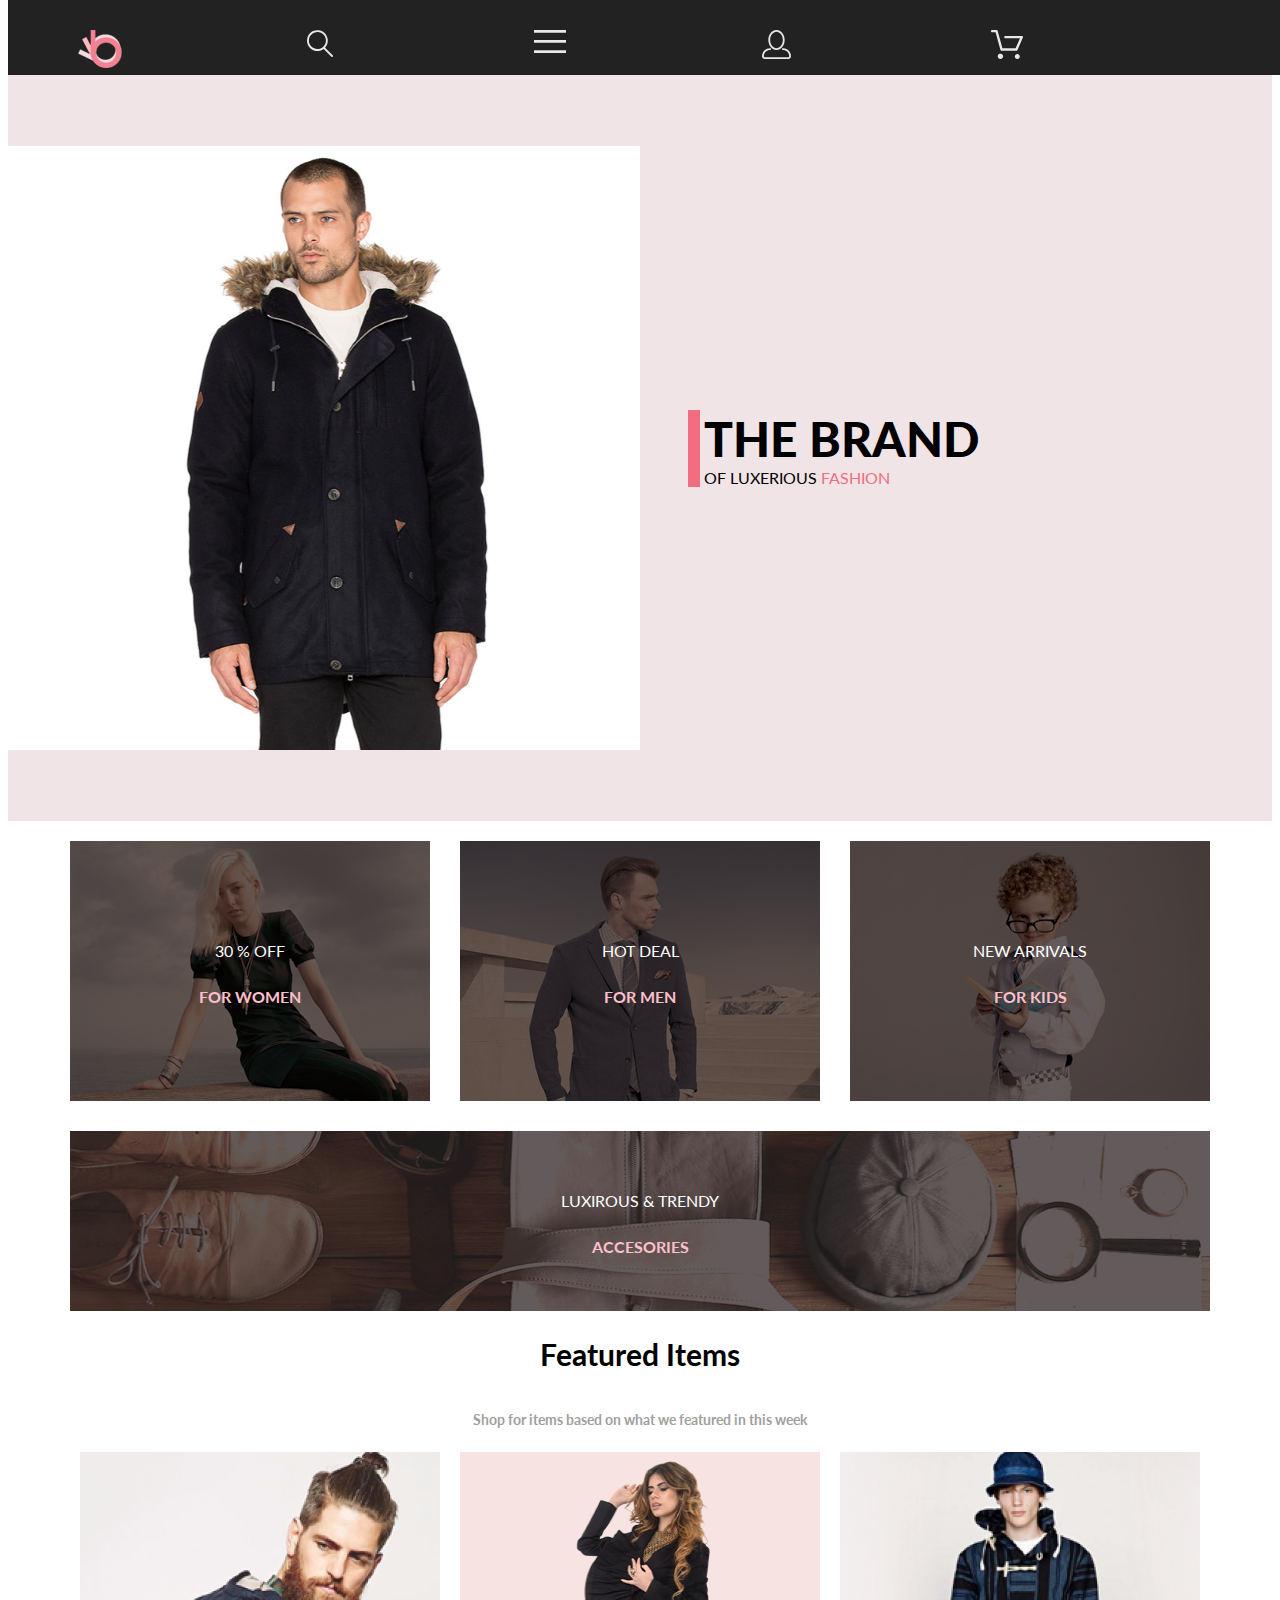
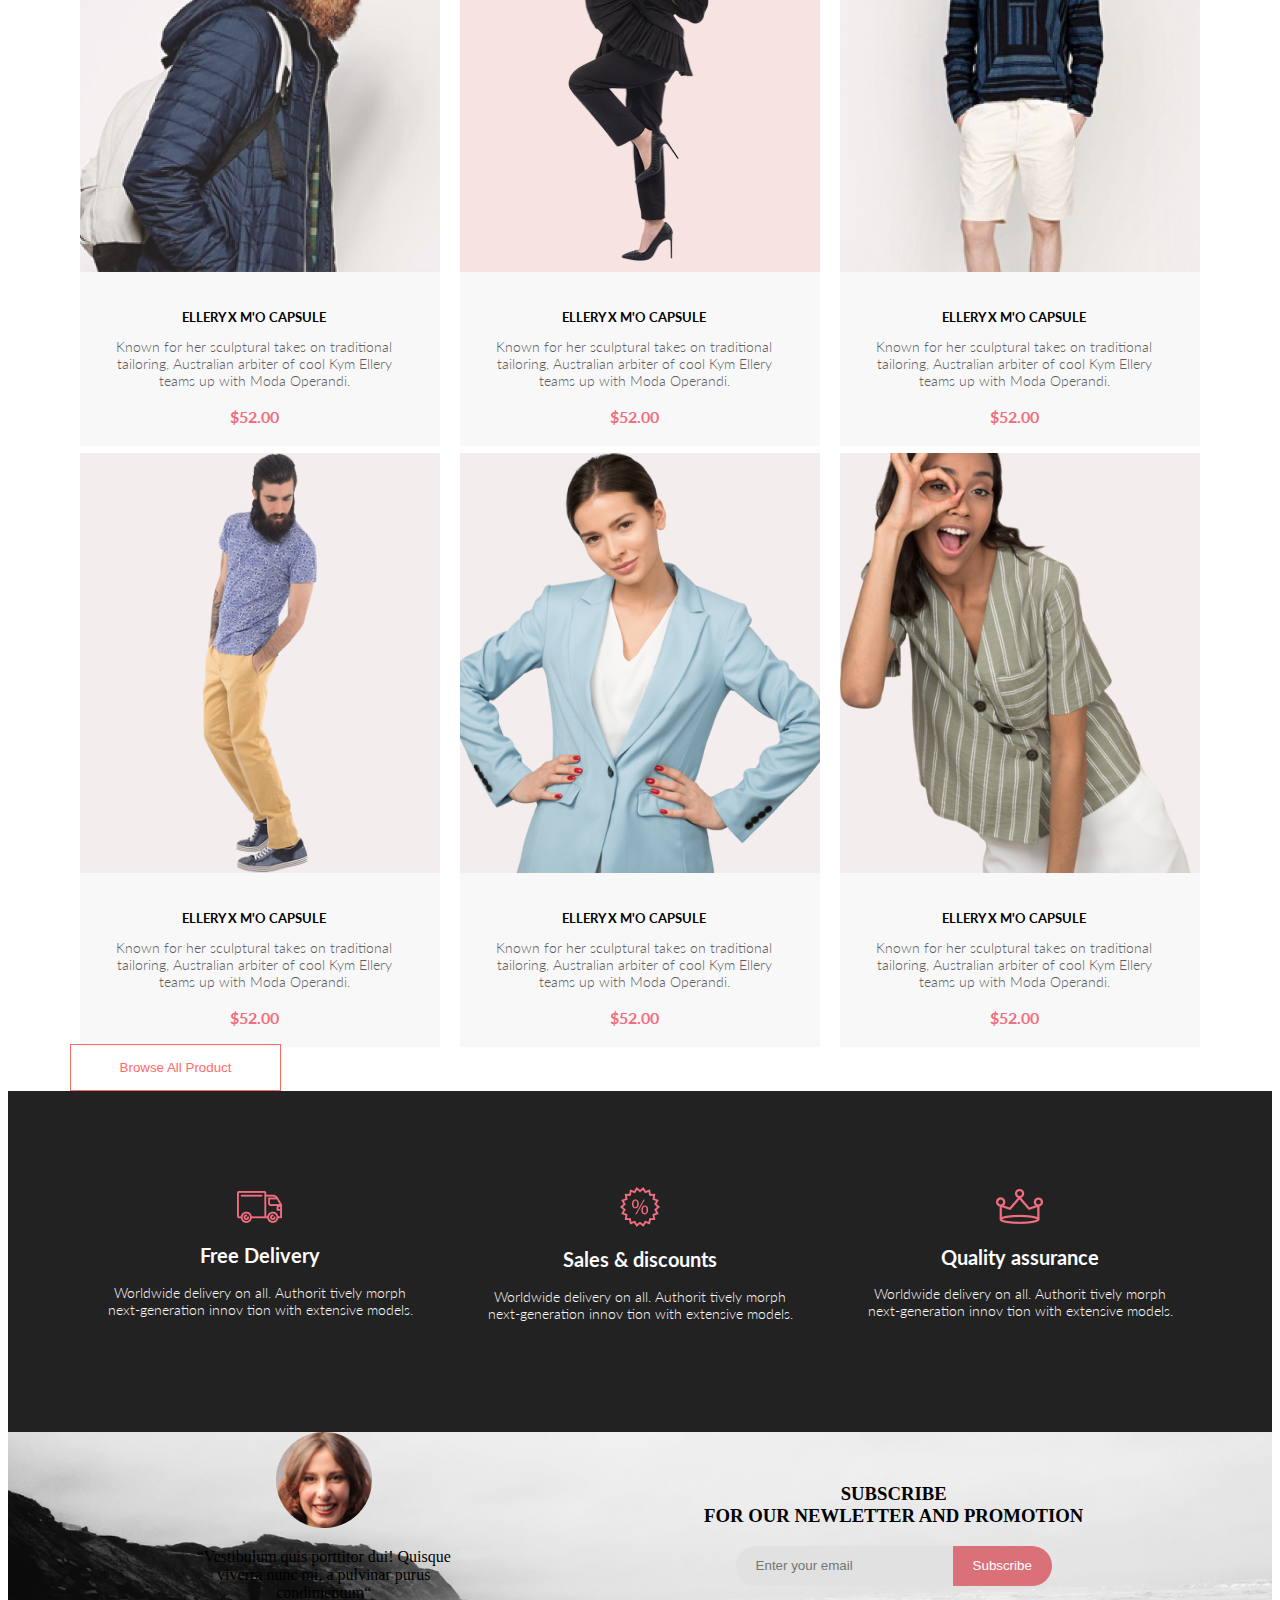
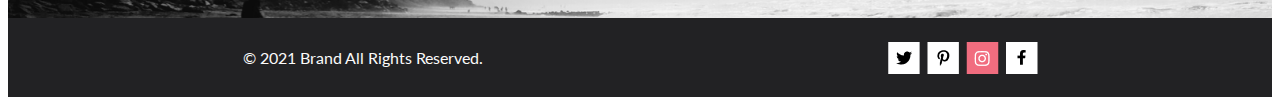
==== commit 01bf7051: "Merge branch '7and8lesson' into 5lesson" ====
--- a/Профессиональная верстка/index.html
+++ b/Профессиональная верстка/index.html
@@ -28,21 +28,14 @@
 
   <body>
     <header class="navbar">
-      <div class="navbar__wrapper">
-        <div class="navbar__icon float-left">
-          <img src="img/Group%202.svg" alt="" />
-        </div>
-        <div class="navbar__icon float-left">
-          <img src="img/Forma%201.svg" alt="" />
-        </div>
-        <div class="navbar__icon float-right">
-          <img src="img/Forma%201%20(1).svg" alt="" />
-        </div>
-        <div class="navbar__icon float-right">
-          <img src="img/Forma%201%20(2).svg" alt="" />
-        </div>
-        <div class="navbar__icon float-right">
-          <img src="img/Forma%201%20(3).svg" alt="" />
+        <div class="navbar__wrapper">
+            <div class="navbar__icon "><img src="img/Group%202.svg" alt=""></div>
+            <div class="navbar__icon "><img src="img/Forma%201.svg" alt=""></div>
+            <div class="spacer"></div>
+            <div class="navbar__icon burger "><img src="img/Forma%201%20(1).svg" alt=""></div>
+            <div class="navbar__icon "><img src="img/Forma%201%20(2).svg" alt=""></div>
+            <div class="navbar__icon"><img src="img/Forma%201%20(3).svg" alt=""></div>
+            <nav class="navbar__nav open"></nav>
         </div>
         <nav class="navbar__nav open"></nav>
       </div>
--- a/Профессиональная верстка/style.css
+++ b/Профессиональная верстка/style.css
@@ -28,10 +28,11 @@
 }
 
 .navbar__wrapper {
-  width: 100%;
-  max-width: 1140px;
-  margin-left: auto;
-  margin-right: auto;
+    width: 100%;
+    display: flex;
+    max-width: 1140px;
+    margin-left: auto;
+    margin-right: auto;
 }
 
 /*atomar class*/
@@ -48,11 +49,17 @@
   color: #f16d7f; /*Уточнил цвет*/
 }
 
+.spacer{
+    flex-grow: 1;
+}
+
 /*atomar end*/
 
 .navbar__icon {
-  width: 40px;
-  height: 40px;
+    display: flex;
+    align-items: center;
+    width: 70%;
+    height: 70%;
 }
 
 .navbar__icon.float-left {
--- a/Профессиональная верстка/style.css
+++ b/Профессиональная верстка/style.css
@@ -28,10 +28,11 @@
 }
 
 .navbar__wrapper {
-  width: 100%;
-  max-width: 1140px;
-  margin-left: auto;
-  margin-right: auto;
+    width: 100%;
+    display: flex;
+    max-width: 1140px;
+    margin-left: auto;
+    margin-right: auto;
 }
 
 /*atomar class*/
@@ -48,11 +49,17 @@
   color: #f16d7f; /*Уточнил цвет*/
 }
 
+.spacer{
+    flex-grow: 1;
+}
+
 /*atomar end*/
 
 .navbar__icon {
-  width: 40px;
-  height: 40px;
+    display: flex;
+    align-items: center;
+    width: 70%;
+    height: 70%;
 }
 
 .navbar__icon.float-left {
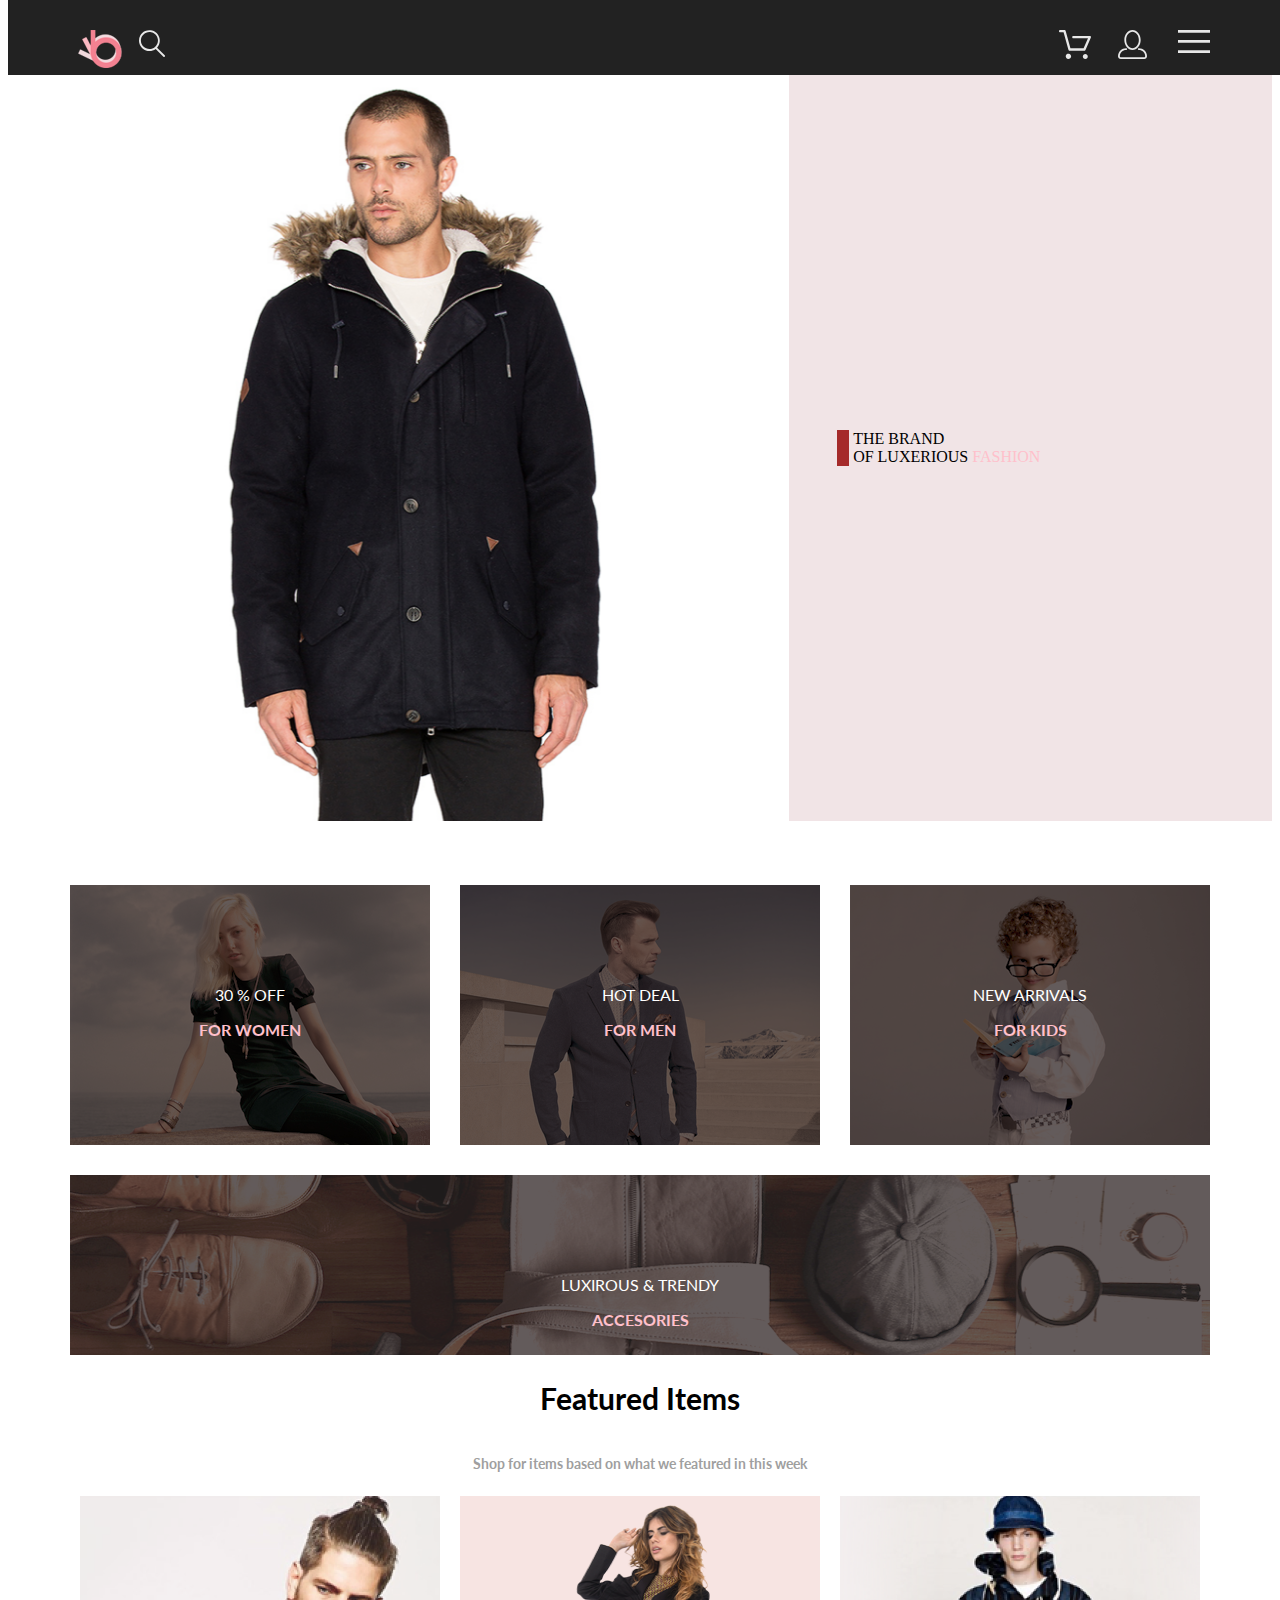
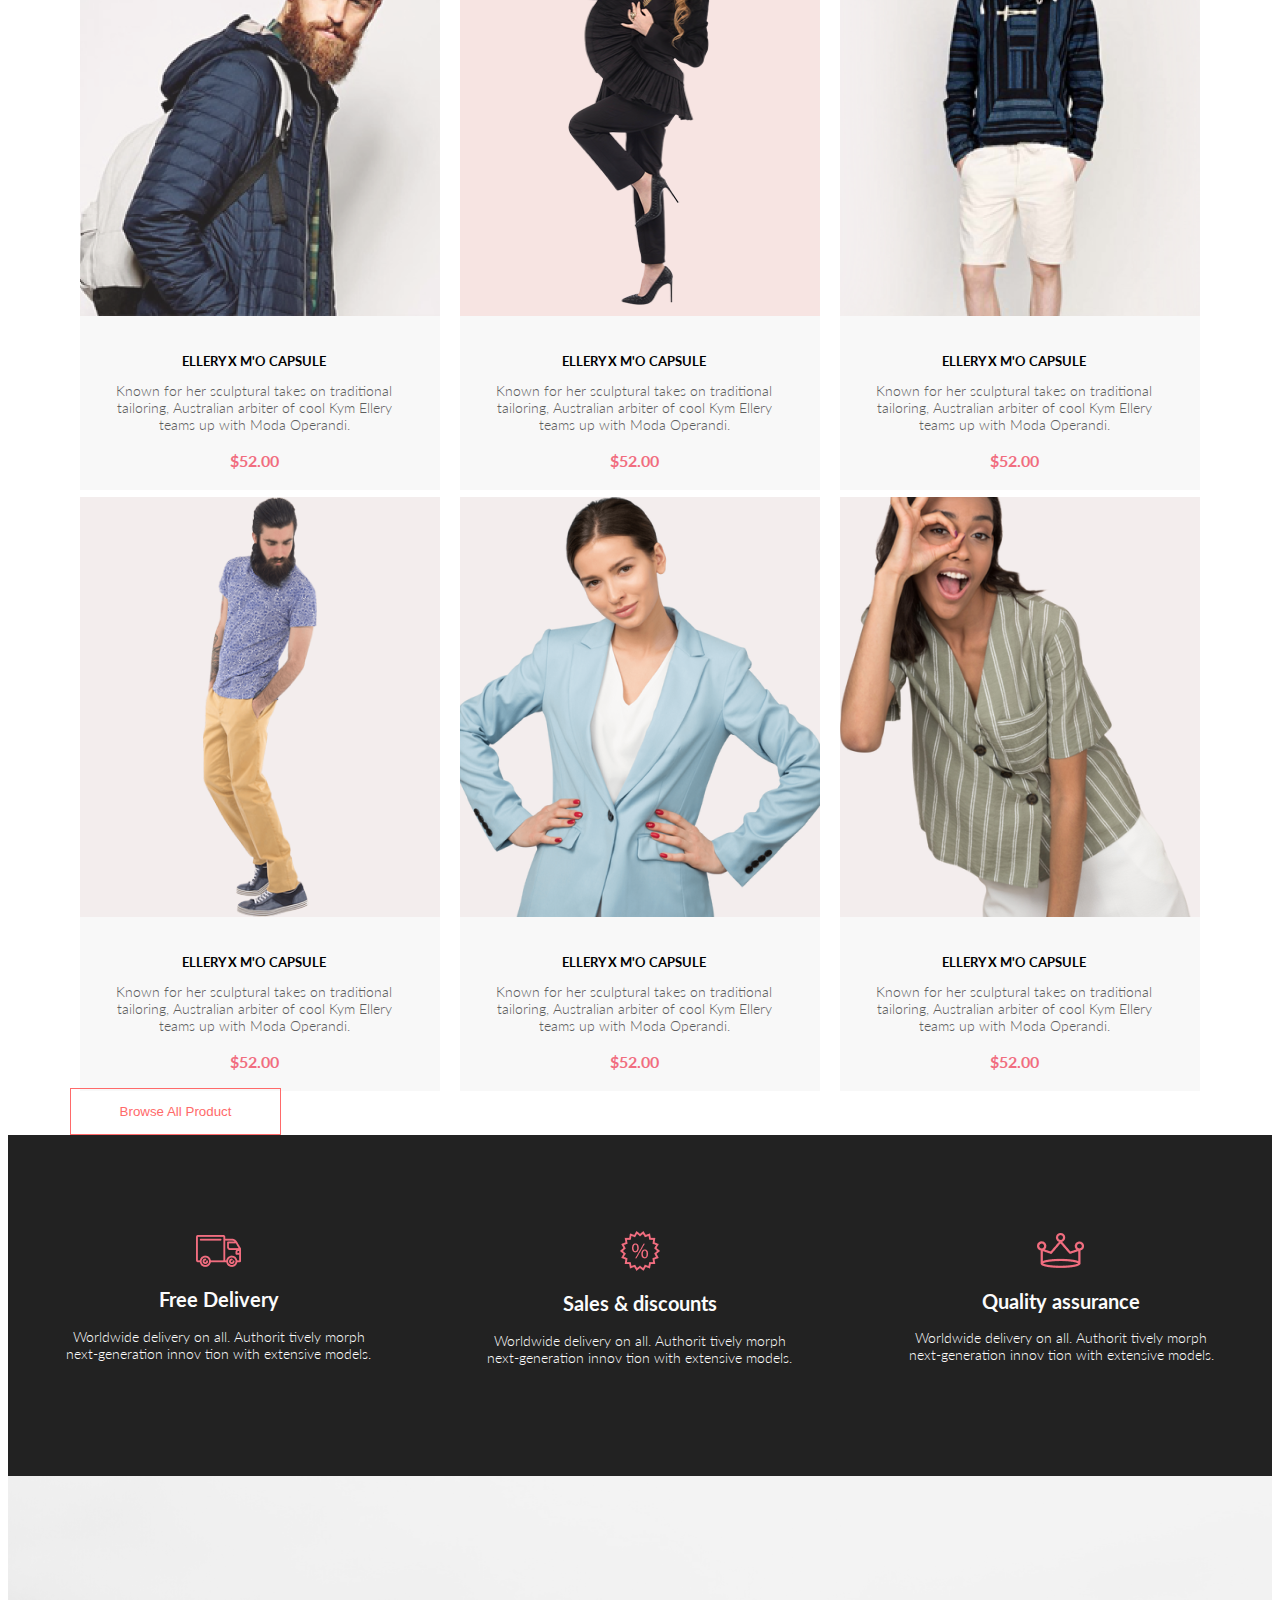
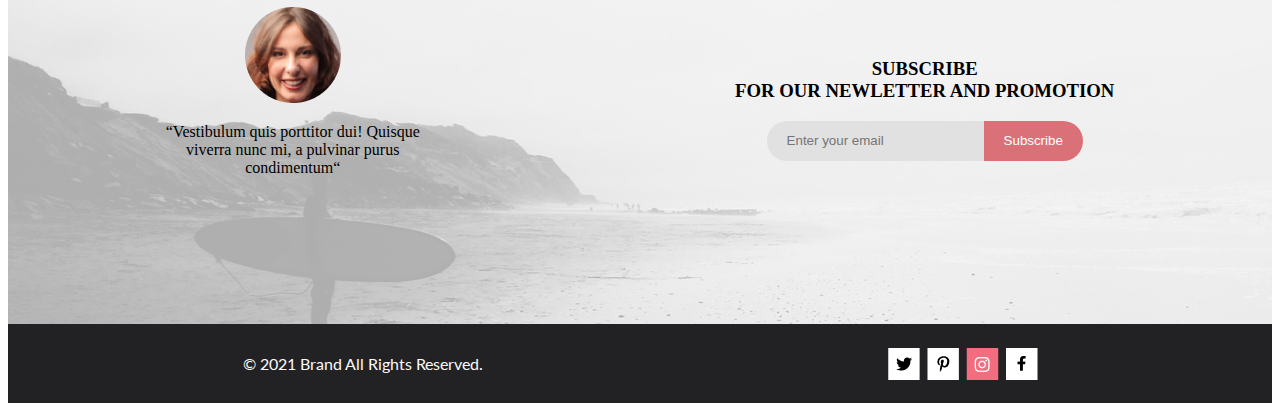
==== commit 18f66b3f: "Добавлено 2 задание" ====
--- a/Профессиональная верстка/index.html
+++ b/Профессиональная верстка/index.html
@@ -1,231 +1,144 @@
 <!DOCTYPE html>
 <html lang="en">
-  <head>
-    <meta charset="UTF-8" />
+
+<head>
+    <meta charset="UTF-8">
     <title>Shop</title>
 
-    <!--<link rel="stylesheet" href="style.css" />
-    <link rel="preconnect" href="https://fonts.gstatic.com" />
-    <link
-      href="https://fonts.googleapis.com/css2?family=Lato:wght@300;400;700&display=swap"
-      rel="stylesheet"
-    />
-    <link
-      rel="stylesheet"
-      href="https://necolas.github.io/normalize.css/8.0.1/normalize.css"
-    />--> <!--Порядок подключения имеет значение. сначала всякие библиотеки, потом свой файл-->
-    <link rel="preconnect" href="https://fonts.gstatic.com" />
-    <link
-      href="https://fonts.googleapis.com/css2?family=Lato:wght@300;400;700&display=swap"
-      rel="stylesheet"
-    /> <!--шрифты лучше повыше, они сначала будут загружаться, а в это время остальной контент начнёт перерисовываться-->
-    <link
-      rel="stylesheet"
-      href="https://necolas.github.io/normalize.css/8.0.1/normalize.css"
-    />
-    <link rel="stylesheet" href="style.css" />
-  </head>
+    <link rel="stylesheet" href="style.css">
+    <link rel="preconnect" href="https://fonts.gstatic.com">
+    <link href="https://fonts.googleapis.com/css2?family=Lato:wght@300;400;700&display=swap" rel="stylesheet">
+    <link rel="stylesheet" href="https://necolas.github.io/normalize.css/8.0.1/normalize.css"> </head>
 
-  <body>
+<body>
     <header class="navbar">
         <div class="navbar__wrapper">
-            <div class="navbar__icon "><img src="img/Group%202.svg" alt=""></div>
-            <div class="navbar__icon "><img src="img/Forma%201.svg" alt=""></div>
-            <div class="spacer"></div>
-            <div class="navbar__icon burger "><img src="img/Forma%201%20(1).svg" alt=""></div>
-            <div class="navbar__icon "><img src="img/Forma%201%20(2).svg" alt=""></div>
-            <div class="navbar__icon"><img src="img/Forma%201%20(3).svg" alt=""></div>
+            <div class="navbar__icon float-left"><img src="img/Group%202.svg" alt=""></div>
+            <div class="navbar__icon float-left"><img src="img/Forma%201.svg" alt=""></div>
+            <div class="navbar__icon float-right"><img src="img/Forma%201%20(1).svg" alt=""></div>
+            <div class="navbar__icon float-right"><img src="img/Forma%201%20(2).svg" alt=""></div>
+            <div class="navbar__icon float-right"><img src="img/Forma%201%20(3).svg" alt=""></div>
             <nav class="navbar__nav open"></nav>
         </div>
-        <nav class="navbar__nav open"></nav>
-      </div>
     </header>
-    <section class="section section--intro">
-      <img src="img/intro__foto.png" alt="" class="intro__foto" />
-      <div class="intro__brand">
-        <div class="intro__title">THE BRAND</div>
-        <div class="intro__subtitle">
-          OF LUXERIOUS <span class="text--pink">FASHION</span>
+    <section class="section section--intro"> <img src="img/intro__foto.png" alt="" class="intro__foto">
+        <div class="intro__brand">
+            <div class="intro__title">THE BRAND</div>
+            <div class="intro__subtitle">OF LUXERIOUS <span class="text--pink">FASHION</span></div>
         </div>
-      </div>
     </section>
     <section class="section section--offers">
-      <div class="section__wrapper">
-        <div class="for__wrapper">
-          <div class="forwomen">
-            <p class="offers__suptitle">30 % OFF</p>
-            <h1 class="offers__title">For women</h1>
-          </div>
-          <div class="formen">
-            <p class="offers__suptitle">Hot deal</p>
-            <h1 class="offers__title">for men</h1>
-          </div>
-          <div class="forkids">
-            <p class="offers__suptitle">new arrivals</p>
-            <h1 class="offers__title">For kids</h1>
-          </div>
+        <div class="section__wrapper">
+            <div class="for__wrapper">
+                <div class="forwomen">
+                    <p class="offers__suptitle">30 % OFF</p>
+                    <h1 class="offers__title">For women</h1> </div>
+                <div class="formen">
+                    <p class="offers__suptitle">Hot deal</p>
+                    <h1 class="offers__title">for men</h1> </div>
+                <div class="forkids">
+                    <p class="offers__suptitle">new arrivals</p>
+                    <h1 class="offers__title">For kids</h1> </div>
+            </div>
+            <div class="foraccesor">
+                <p class="offers__suptitle">Luxirous & Trendy</p>
+                <h1 class="offers__title">Accesories</h1> </div>
         </div>
-        <div class="foraccesor">
-          <p class="offers__suptitle">Luxirous & Trendy</p>
-          <h1 class="offers__title">Accesories</h1>
+    </section>
+    <section class="srction section--items">
+        <div class="section__wrapper">
+            <h2 class="items__title">Featured Items</h2>
+            <h3 class="items__subtitle">Shop for items based on what we featured in this week</h3>
+            <div class="items__cards">
+                <figure class="items__card card">
+                    <div class="card__img" style="--bg-img: url(img/liudi1.png)"></div>
+                    <figcaption class="card__caption">
+                        <h4 class="card__name">ELLERY X M'O CAPSULE</h4>
+                        <p class="card__description">Known for her sculptural takes on traditional tailoring, Australian arbiter of cool Kym Ellery teams up with Moda Operandi.</p>
+                        <h5 class="card__price">$52.00</h5> </figcaption>
+                </figure>
+                <figure class="items__card card">
+                    <div class="card__img foto__2" style="--bg-img: url(img/liudi2.png) "></div>
+                    <figcaption class="card__caption">
+                        <h4 class="card__name">ELLERY X M'O CAPSULE</h4>
+                        <p class="card__description">Known for her sculptural takes on traditional tailoring, Australian arbiter of cool Kym Ellery teams up with Moda Operandi.</p>
+                        <h5 class="card__price">$52.00</h5> </figcaption>
+                </figure>
+                <figure class="items__card card">
+                    <div class="card__img" style="--bg-img: url(img/liudi3.png)"></div>
+                    <figcaption class="card__caption">
+                        <h4 class="card__name">ELLERY X M'O CAPSULE</h4>
+                        <p class="card__description">Known for her sculptural takes on traditional tailoring, Australian arbiter of cool Kym Ellery teams up with Moda Operandi.</p>
+                        <h5 class="card__price">$52.00</h5> </figcaption>
+                </figure>
+                <figure class="items__card card">
+                    <div class="card__img" style="--bg-img: url(img/liudi4.png)"></div>
+                    <figcaption class="card__caption">
+                        <h4 class="card__name">ELLERY X M'O CAPSULE</h4>
+                        <p class="card__description">Known for her sculptural takes on traditional tailoring, Australian arbiter of cool Kym Ellery teams up with Moda Operandi.</p>
+                        <h5 class="card__price">$52.00</h5> </figcaption>
+                </figure>
+                <figure class="items__card card">
+                    <div class="card__img" style="--bg-img: url(img/liudi5.png)"></div>
+                    <figcaption class="card__caption">
+                        <h4 class="card__name">ELLERY X M'O CAPSULE</h4>
+                        <p class="card__description">Known for her sculptural takes on traditional tailoring, Australian arbiter of cool Kym Ellery teams up with Moda Operandi.</p>
+                        <h5 class="card__price">$52.00</h5> </figcaption>
+                </figure>
+                <figure class="items__card card">
+                    <div class="card__img" style="--bg-img: url(img/liudi6.png)"> </div>
+                    <figcaption class="card__caption">
+                        <h4 class="card__name">ELLERY X M'O CAPSULE</h4>
+                        <p class="card__description">Known for her sculptural takes on traditional tailoring, Australian arbiter of cool Kym Ellery teams up with Moda Operandi.</p>
+                        <h5 class="card__price">$52.00</h5> </figcaption>
+                </figure>
+            </div>
+            <button class="but">Browse All Product</button>
         </div>
-      </div>
-    </section>
-    <section class="section section--items">
-      <div class="section__wrapper">
-        <h2 class="items__title">Featured Items</h2>
-        <h3 class="items__subtitle">
-          Shop for items based on what we featured in this week
-        </h3>
-        <div class="items__cards">
-          <figure class="items__card card">
-            <div class="card__img" style="--bg-img: url(img/liudi1.png)"></div>
-            <figcaption class="card__caption">
-              <h4 class="card__name">ELLERY X M'O CAPSULE</h4>
-              <p class="card__description">
-                Known for her sculptural takes on traditional tailoring,
-                Australian arbiter of cool Kym Ellery teams up with Moda
-                Operandi.
-              </p>
-              <h5 class="card__price">$52.00</h5>
-            </figcaption>
-          </figure>
-          <figure class="items__card card">
-            <div
-              class="card__img foto__2"
-              style="--bg-img: url(img/liudi2.png)"
-            ></div>
-            <figcaption class="card__caption">
-              <h4 class="card__name">ELLERY X M'O CAPSULE</h4>
-              <p class="card__description">
-                Known for her sculptural takes on traditional tailoring,
-                Australian arbiter of cool Kym Ellery teams up with Moda
-                Operandi.
-              </p>
-              <h5 class="card__price">$52.00</h5>
-            </figcaption>
-          </figure>
-          <figure class="items__card card">
-            <div class="card__img" style="--bg-img: url(img/liudi3.png)"></div>
-            <figcaption class="card__caption">
-              <h4 class="card__name">ELLERY X M'O CAPSULE</h4>
-              <p class="card__description">
-                Known for her sculptural takes on traditional tailoring,
-                Australian arbiter of cool Kym Ellery teams up with Moda
-                Operandi.
-              </p>
-              <h5 class="card__price">$52.00</h5>
-            </figcaption>
-          </figure>
-          <figure class="items__card card">
-            <div class="card__img" style="--bg-img: url(img/liudi4.png)"></div>
-            <figcaption class="card__caption">
-              <h4 class="card__name">ELLERY X M'O CAPSULE</h4>
-              <p class="card__description">
-                Known for her sculptural takes on traditional tailoring,
-                Australian arbiter of cool Kym Ellery teams up with Moda
-                Operandi.
-              </p>
-              <h5 class="card__price">$52.00</h5>
-            </figcaption>
-          </figure>
-          <figure class="items__card card">
-            <div class="card__img" style="--bg-img: url(img/liudi5.png)"></div>
-            <figcaption class="card__caption">
-              <h4 class="card__name">ELLERY X M'O CAPSULE</h4>
-              <p class="card__description">
-                Known for her sculptural takes on traditional tailoring,
-                Australian arbiter of cool Kym Ellery teams up with Moda
-                Operandi.
-              </p>
-              <h5 class="card__price">$52.00</h5>
-            </figcaption>
-          </figure>
-          <figure class="items__card card">
-            <div class="card__img" style="--bg-img: url(img/liudi6.png)"></div>
-            <figcaption class="card__caption">
-              <h4 class="card__name">ELLERY X M'O CAPSULE</h4>
-              <p class="card__description">
-                Known for her sculptural takes on traditional tailoring,
-                Australian arbiter of cool Kym Ellery teams up with Moda
-                Operandi.
-              </p>
-              <h5 class="card__price">$52.00</h5>
-            </figcaption>
-          </figure>
-        </div>
-        <button class="but">Browse All Product</button>
-      </div>
     </section>
     <section class="section section--feature">
-      <div class="wrapper__future">
-        <div class="delivery">
-          <img src="img/img_delivery.png" alt="" />
-          <h2 class="future__title">Free Delivery</h2>
-          <p class="future__content">
-            Worldwide delivery on all. Authorit tively morph<br />
-            next-generation innov tion with extensive models.
-          </p>
+        <div class="wrapper__future">
+            <div class="delivery"> 
+                <img src="img/img_delivery.png" alt="">
+                <h2 class="future__title">Free Delivery</h2>
+                <p class="future__content">Worldwide delivery on all. Authorit tively morph<br> next-generation innov tion with extensive models.</p>
+            </div>
+            <div class="sales"> 
+                <img src="img/img_sales.png" alt="">
+                <h2 class="future__title">Sales & discounts</h2>
+                <p class="future__content">Worldwide delivery on all. Authorit tively morph <br>next-generation innov tion with extensive models.</p>
+            </div>
+            <div class="quality"> 
+                <img src="img/img_quality.png" alt="">
+                <h2 class="future__title">Quality assurance</h2>
+                <p class="future__content">Worldwide delivery on all. Authorit tively morph <br> next-generation innov tion with extensive models.</p>
+            </div>
         </div>
-        <div class="sales">
-          <img src="img/img_sales.png" alt="" />
-          <h2 class="future__title">Sales & discounts</h2>
-          <p class="future__content">
-            Worldwide delivery on all. Authorit tively morph
-            <br />next-generation innov tion with extensive models.
-          </p>
+    </section>
+    <section class="section section--subscribs">
+        <div class="subscribe__wrapper">
+            <div class="subscribe__comment"><img src="img/subscribe_foto.png" alt="">
+            <p>“Vestibulum quis porttitor dui! Quisque <br> viverra nunc mi, a pulvinar purus  <br>condimentum“</p></div>
+            <div class="subscribe__enter">
+                <h3 class="h3__sudscribe"><span class="text__subscribe">SUBSCRIBE </span><br>
+FOR OUR NEWLETTER AND PROMOTION</h3>
+           <div class="d-flex">
+              <input placeholder="Enter your email">
+               <button class="butt">Subscribe</button>
+           </div>
+            </div>
         </div>
-        <div class="quality">
-          <img src="img/img_quality.png" alt="" />
-          <h2 class="future__title">Quality assurance</h2>
-          <p class="future__content">
-            Worldwide delivery on all. Authorit tively morph <br />
-            next-generation innov tion with extensive models.
-          </p>
-        </div>
-      </div>
-    </section>
-    <section class="section section--subscribe">
-      <div class="subscribe__wrapper"> <!--Раньше везде были section__wrspper, тут появился новый отдельный класс. Нужен ли он?-->
-        <div class="subscribe__comment">
-          <img src="img/subscribe_foto.png" alt="" />
-          <p>
-            “Vestibulum quis porttitor dui! Quisque <br />
-            viverra nunc mi, a pulvinar purus <br />condimentum“
-          </p>
-        </div>
-        <div class="subscribe__enter">
-          <h3 class="h3__sudscribe">
-            <span class="text__subscribe">SUBSCRIBE </span><br />
-            FOR OUR NEWLETTER AND PROMOTION
-          </h3>
-          <div class="d-flex">
-            <input placeholder="Enter your email" />
-            <button class="butt">Subscribe</button>
-          </div>
-        </div>
-      </div>
     </section>
     <footer class="footer">
-      <div class="footer__wrapper">
-        <div class="foot__copy float-left">
-          © 2021 Brand All Rights Reserved.
+        <div class="footer__wrapper">
+            <div class="foot__copy float-left">© 2021  Brand  All Rights Reserved.</div>
+            <div class="foot__fig_wrapper">
+            <figure class="foot__fig float-right"><a href="#"><img src="img/foot_fb.png" alt=""> </a></figure>
+            <figure class="foot__fig float-right"><a href="#"><img src="img/foot_inst.png" alt=""> </a></figure>
+            <figure class="foot__fig float-right"><a href="#"><img src="img/foot_pint.png" alt=""> </a></figure>
+            <figure class="foot__fig float-right"><a href="#"><img src="img/foot_twit.png" alt=""> </a></figure>
+            </div>
         </div>
-        <div class="foot__fig_wrapper">
-          <figure class="foot__fig float-right">
-            <a href="#"><img src="img/foot_fb.png" alt="" /> </a>
-          </figure>
-          <figure class="foot__fig float-right">
-            <a href="#"><img src="img/foot_inst.png" alt="" /> </a>
-          </figure>
-          <figure class="foot__fig float-right">
-            <a href="#"><img src="img/foot_pint.png" alt="" /> </a>
-          </figure>
-          <figure class="foot__fig float-right">
-            <a href="#"><img src="img/foot_twit.png" alt="" /> </a>
-          </figure>
-        </div>
-      </div>
     </footer>
-  </body>
-</html>
+</body>
+</html>--- a/Профессиональная верстка/style.css
+++ b/Профессиональная верстка/style.css
@@ -1,535 +1,511 @@
 :root {
-  --orange: #ff6a6a;
+    --orange: #ff6a6a;
 }
 
 *,
 *::after,
 *::before {
-  box-sizing: border-box;
+    box-sizing: border-box;
 }
 
 .navbar {
-  width: 100%;
-  height: 75px;
-  background-color: #222222;
-  padding-top: 30px;
-  position: fixed;
-  z-index: 1;
-  top: 0;
+    width: 100%;
+    height: 75px;
+    background-color: #222222;
+    padding-top: 30px;
+    position: fixed;
+    z-index: 1;
+    top: 0;
 }
 
 .navbar__nav.open {
-  position: fixed;
-  right: 0;
-  width: 232px;
-  height: calc(100vh-75px);
-  top: 75px;
-  background-color: black;
+    position: fixed;
+    right: 0;
+    width: 232px;
+    height: calc(100vh-75px);
+    top: 75px;
+    background-color: black;
 }
 
 .navbar__wrapper {
     width: 100%;
-    display: flex;
     max-width: 1140px;
     margin-left: auto;
     margin-right: auto;
 }
 
+
 /*atomar class*/
 
 .float-left {
-  float: left;
+    float: left;
 }
 
 .float-right {
-  float: right;
+    float: right;
 }
 
 .text--pink {
-  color: #f16d7f; /*Уточнил цвет*/
-}
-
-.spacer{
-    flex-grow: 1;
-}
+    color: pink;
+}
+
 
 /*atomar end*/
 
 .navbar__icon {
+    width: 40px;
+    height: 40px;
+}
+
+.navbar__icon.float-left {
+    margin-right: 20px;
+}
+
+.navbar__icon.float-right {
+    margin-left: 20px;
+}
+
+.section__wrapper {
+    width: 100%;
+    max-width: 1140px;
+    margin-left: auto;
+    margin-right: auto;
+    background-color: ;
+    display: flex;
+    justify-content: center;
+    text-align: center;
+    flex-direction: column;
+}
+
+.section.section--feature {
+    background-color: #222222;
+}
+
+.section--intro {
+    background: #F1E4E6;
+    height: 746px;
     display: flex;
     align-items: center;
-    width: 70%;
-    height: 70%;
-}
-
-.navbar__icon.float-left {
-  margin-right: 20px;
-}
-
-.navbar__icon.float-right {
-  margin-left: 20px;
-}
-
-.section__wrapper {
-  width: 100%;
-  max-width: 1140px;
-  margin-left: auto;
-  margin-right: auto;
-  /*background-color: ;*/
-  display: flex;
-  justify-content: center;
-  text-align: center;
-  flex-direction: column;
-}
-
-.section.section--feature {
-  background-color: #222222;
-}
-
-.section--intro {
-  background: #f1e4e6;
-  height: 746px;
-  display: flex;
-  align-items: center;
-  width: 100%; /*заполняем на всю ширину*/
-  margin-top: 75px;
+    margin-top: 75px;
 }
 
 .intro__foto {
-  max-height: 100%;
-  max-width: 50%;
-  width: auto;
-  background-color: #f8f8f8;
+    max-height: 100%;
+    width: auto;
+    background-color: #F8F8F8;
 }
 
 .intro__brand {
-  margin-left: 64px;
-  position: relative;
-  font-family: "Lato", sans-serif;
+    margin-left: 64px;
+    position: relative;
 }
 
 .intro__title,
 .intro__subtitle {
-  /*margin;
-    0;*/
-  margin: 0;
-}
-
-.intro__title {
-  font-weight: 900;
-  font-size: 48px;
-  line-height: 58px;
+    margin;
+    0;
 }
 
 .intro__brand::before {
-  position: absolute;
-  content: "";
-  left: -16px;
-  width: 12px;
-  height: 100%;
-  background-color: #f16d7f;
+    position: absolute;
+    content: '';
+    left: -16px;
+    width: 12px;
+    height: 100%;
+    background-color: brown;
 }
 
 .foto__2 {
-  background-color: #f7e4e2;
-}
+    background-color: #F7E4E2;
+}
+
 
 /*Button*/
 
 .but {
-  outline: none;
-  border: 1px solid var(--orange);
-  background: none;
-  height: 47px;
-  min-width: 100px;
-  max-width: 211px;
-  padding-left: 39px;
-  padding-right: 39px;
-  cursor: pointer;
-  color: var(--orange);
-  transition: color 0.3s ease-in-out, background 0.3s ease-in-out;
+    outline: none;
+    border: 1px solid var(--orange);
+    background: none;
+    height: 47px;
+    min-width: 100px;
+    max-width: 211px;
+    padding-left: 39px;
+    padding-right: 39px;
+    cursor: pointer;
+    color: var(--orange);
+    transition: color 0.3s ease-in-out, background 0.3s ease-in-out;
 }
 
 .but:hover {
-  color: #ffffff;
-  background: #ff6a6a;
-}
+    color: #ffffff;
+    background: #FF6A6A;
+}
+
 
 /*Offers*/
 
 .for__wrapper {
-    display: flex; /*Было правильно, но с флексами это в разы проще*/
-    margin-top: 20px;
+    width: 1140px;
+    margin-top: 64px;
 }
 
 .forwomen {
-  /* float: left; */
-  width: 360px;
-  height: 260px;
-  background-image: url(img/forwomen.png);
-  background-color: rgba(33, 22, 22, 0.7);
-  background-blend-mode: darken;
-  margin-right: 30px;
+    float: left;
+    width: 360px;
+    height: 260px;
+    background-image: url(img/forwomen.png);
+    background-color: rgba(33, 22, 22, 0.7);
+    background-blend-mode: darken;
+    margin-right: 30px;
 }
 
 .formen {
-  /*float: left;*/
-  width: 360px;
-  height: 260px;
-  background-image: url(img/formen.png);
-  background-color: rgba(33, 22, 22, 0.7);
-  background-blend-mode: darken;
-  margin-right: 30px;
+    float: left;
+    width: 360px;
+    height: 260px;
+    background-image: url(img/formen.png);
+    background-color: rgba(33, 22, 22, 0.7);
+    background-blend-mode: darken;
+    margin-right: 30px;
 }
 
 .forkids {
-  /*float: left;*/
-  width: 360px;
-  height: 260px;
-  background-image: url(img/forkids.png);
-  background-color: rgba(33, 22, 22, 0.7);
-  background-blend-mode: darken;
+    float: left;
+    width: 360px;
+    height: 260px;
+    background-image: url(img/forkids.png);
+    background-color: rgba(33, 22, 22, 0.7);
+    background-blend-mode: darken;
 }
 
 .foraccesor {
-  /*width: 1140px;*/
-  max-width: 1140px; /*Одно из правил адаптива - мы почти никогда не фиксируем ширину в пикселях*/
-  width: 100%;
-  height: 180px;
-  background-image: url(img/foraccsesuar.png);
-  background-color: rgba(33, 22, 22, 0.7);
-  background-blend-mode: darken;
-  margin-top: 30px;
+    width: 1140px;
+    height: 180px;
+    background-image: url(img/foraccsesuar.png);
+    background-color: rgba(33, 22, 22, 0.7);
+    background-blend-mode: darken;
+    margin-top: 30px;
 }
 
 .offers__suptitle {
-  font-family: Lato;
-  font-size: 16px;
-  line-height: 19px;
-  text-align: center;
-  text-transform: uppercase;
-  color: white;
-  /*margin-top: 100px;*/ /*Вместо этого*/
-}
-
-.for__wrapper > *,
-.foraccesor {
-  display: flex;
-  flex-direction: column;
-  align-items: center;
-  justify-content: center;
+    font-family: Lato;
+    font-size: 16px;
+    line-height: 19px;
+    text-align: center;
+    text-transform: uppercase;
+    color: white;
+    margin-top: 100px;
 }
 
 .offers__title {
-  font-family: Lato;
-  font-size: 16px;
-  line-height: 19px;
-  text-align: center;
-  text-transform: uppercase;
-  color: pink;
-}
+    font-family: Lato;
+    font-size: 16px;
+    line-height: 19px;
+    text-align: center;
+    text-transform: uppercase;
+    color: pink;
+}
+
 
 /*Items*/
 
 .items__title {
-  font-family: Lato;
-  font-size: 30px;
-  line-height: 36px;
+    font-family: Lato;
+    font-size: 30px;
+    line-height: 36px;
 }
 
 .items__subtitle {
-  font-family: Lato;
-  font-size: 14px;
-  line-height: 17px;
-  color: #9f9f9f;
+    font-family: Lato;
+    font-size: 14px;
+    line-height: 17px;
+    color: #9F9F9F;
 }
 
 .items__card {
-  float: left;
-  width: 360px;
-  height: 581px;
-  display: flex;
-  flex-wrap: wrap;
-  margin: 10px;
+    float: left;
+    width: 360px;
+    height: 581px;
+    display: flex;
+    flex-wrap: wrap;
+    margin: 10px;
 }
 
 .card__img {
-  width: 360px;
-  height: 420px;
-  background-image: var(--bg-img);
-  background-size: cover;
+    width: 360px;
+    height: 420px;
+    background-image: var(--bg-img);
+    background-size: cover;
 }
 
 .card__caption {
-  padding: 20px 29px 20px 17px;
-  background: #f8f8f8;
+    padding: 20px 29px 20px 17px;
+    background: #f8f8f8;
 }
 
 .card__name {
-  font-family: Lato;
-  text-transform: uppercase;
-  font-size: 13px;
-  line-height: 16px;
-  color: #000000;
-  margin-bottom: 13px;
+    font-family: Lato;
+    text-transform: uppercase;
+    font-size: 13px;
+    line-height: 16px;
+    color: #000000;
+    margin-bottom: 13px;
 }
 
 .card__description {
-  font-family: Lato;
-  font-weight: 300;
-  font-size: 14px;
-  line-height: 17px;
-  color: #5d5d5d;
-  margin-bottom: 18px;
-  margin-top: 0px;
+    font-family: Lato;
+    font-weight: 300;
+    font-size: 14px;
+    line-height: 17px;
+    color: #5D5D5D;
+    margin-bottom: 18px;
+    margin-top: 0px;
 }
 
 .card__price {
-  font-family: Lato;
-  font-size: 16px;
-  line-height: 19px;
-  color: #f16d7f;
-  margin: 0;
-}
+    font-family: Lato;
+    font-size: 16px;
+    line-height: 19px;
+    color: #F16D7F;
+    margin: 0;
+}
+
 
 /*Futuree*/
 
 .wrapper__future {
-  height: 341px;
-  width: 100%;
-  max-width: 1140px; /*Надо ограничить максимальную ширину блока*/
-  margin: 0 auto;
-  border-color: #222224;
-  display: flex;
-  justify-content: space-around;
-  align-items: center;
-  text-align: center;
+    height: 341px;
+    width: 100%;
+    border-color: #222224;
+    display: flex;
+    justify-content: space-around;
+    align-items: center;
+    text-align: center;
 }
 
 .future__title {
-  font-family: Lato;
-  font-size: 19.96px;
-  line-height: 24px;
-  color: #fbfbfb;
+    font-family: Lato;
+    font-size: 19.96px;
+    line-height: 24px;
+    color: #FBFBFB;
 }
 
 .future__content {
-  font-family: Lato;
-  font-weight: 300;
-  font-size: 13.972px;
-  line-height: 17px;
-  color: #fbfbfb;
-}
+    font-family: Lato;
+    font-weight: 300;
+    font-size: 13.972px;
+    line-height: 17px;
+    color: #FBFBFB;
+}
+
 
 /*For enter button*/
 
 .d-flex {
-  display: flex;
-  height: 40px;
-  justify-content: center;
+    display: flex;
+    height: 40px;
+    justify-content: center;
 }
 
 input {
-  border-radius: 20px 0 0 20px;
-  border: none;
-  background: #e1e1e1;
-  padding: 0 20px;
-  outline: none;
+    border-radius: 20px 0 0 20px;
+    border: none;
+    background: #E1E1E1;
+    padding: 0 20px;
+    outline: none;
 }
 
 .butt {
-  border-radius: 0 20px 20px 0;
-  border: none;
-  padding: 0 20px;
-  background: #da7179;
-  color: #fff;
-  outline: none;
-}
+    border-radius: 0 20px 20px 0;
+    border: none;
+    padding: 0 20px;
+    background: #da7179;
+    color: #fff;
+    outline: none;
+}
+
 
 /*Subscribe*/
 
-.section--subscribe {
-  background-image: url(img/bc__subscribe.png); /*Фон не только на подложке, но и везде по ширине страинцы*/
-  background-position: center; /*Центрируем фон*/
-  background-size: cover; /*Растягиваем фон*/
-}
-
 .subscribe__wrapper {
-  width: 100%;
-  max-width: 1140px;
-  /*height: 448px;*/
-  /*min-height: 448px;*/ /*Лучше ограничивать только минимальную высоту, на мобильных может не влезть всё*/
-  margin-left: auto;
-  margin-right: auto;
-  /*background-color: ;*/
-  display: flex;
-  justify-content: space-around;
-  text-align: center;
-  align-items: center;
-  background-repeat: no-repeat;
-  background-size: cover;
-  background-blend-mode: saturation;
+    width: 100%;
+    height: 448px;
+    margin-left: auto;
+    margin-right: auto;
+    background-color: ;
+    display: flex;
+    justify-content: space-around;
+    text-align: center;
+    align-items: center;
+    background-color: rgba(244, 244, 244, 0.7);
+    background-image: url(img/bc__subscribe.png);
+    background-repeat: no-repeat;
+    background-size: cover;
+    background-blend-mode: saturation;
 }
 
 .h3__subscribe {
-  font-family: Lato;
-  font-weight: bold;
-  font-size: 24px;
-  line-height: 29px;
-  text-align: center;
-  color: #222224;
-  text-align: center;
-}
+    font-family: Lato;
+    font-weight: bold;
+    font-size: 24px;
+    line-height: 29px;
+    text-align: center;
+    color: #222224;
+    text-align: center;
+}
+
 
 /*Footer*/
-.foot__fig_wrapper {
-  margin-right: 230px;
+.foot__fig_wrapper{
+    margin-right: 230px;
 }
 .footer__wrapper {
-  width: 100%;
-  height: 79px;
-  background: #222224;
+    width: 100%;
+    height: 79px;
+    background: #222224;
 }
 
 .foot__fig {
-  display: flex;
-  justify-content: center;
-  margin-top: 24px;
-  margin-left: 3px;
-  margin-right: 4px;
+    display: flex;
+    justify-content: center;
+    margin-top: 24px;
+    margin-left: 3px;
+    margin-right: 4px;
 }
 
 .foot__copy {
-  font-family: Lato;
-  font-size: 16px;
-  line-height: 19px;
-  color: #fbfbfb;
-  margin-left: 235px;
-  margin-top: 30px;
-}
+    font-family: Lato;
+    font-size: 16px;
+    line-height: 19px;
+    color: #FBFBFB;
+    margin-left: 235px;
+    margin-top: 30px;
+}
+
 
 /*Arrivals*/
 
 .section__arrivals {
-  width: 100%;
-  height: 148px;
-  background: #f8f3f4;
-  margin-top: 75px;
+    width: 100%;
+    height: 148px;
+    background: #F8F3F4;
+    margin-top: 75px;
 }
 
 .section__arrivals h1 {
-  text-align: center;
-}
-
-/*.row {
-  margin-left: 230px;
-  padding-top: 59px;
-}*/ /*row много где используется, так делать не надо. Просто надо было обернуть блок в .section__wrapper*/
+    text-align: center;
+}
+
+.row {
+    margin-left: 230px;
+    padding-top: 59px;
+}
 
 .col-7.left {
-  font-family: Lato;
-  font-size: 24px;
-  line-height: 29px;
-  text-transform: uppercase;
-  color: #f16d7f;
+    font-family: Lato;
+    font-size: 24px;
+    line-height: 29px;
+    text-transform: uppercase;
+    color: #F16D7F;
 }
 
 .col-6.right {
-  color: #636363;
-}
+    color: #636363;
+}
+
 
 /*Cards*/
 
 .card__navbar {
-  display: flex;
-  justify-content: space-around;
-  margin-top: 51px;
-  margin-bottom: 54px;
+    display: flex;
+    justify-content: space-around;
+    margin-top: 51px;
+    margin-bottom: 54px;
 }
 
 .pagination {
-  display: flex;
-  justify-content: center;
-}
+    display: flex;
+    justify-content: center;
+}
+
 
 /*Product*/
 
+
 /*Caurusel*/
 
 .section__carousel {
-  width: 100%;
-  height: 777px;
-  background-image: url(img/foto_caurusel.png);
-  background-size: cover;
-  background-color: #f7f7f7;
-  background-blend-mode: darken;
+    width: 100%;
+    height: 777px;
+    background-image: url(img/foto_caurusel.png);
+    background-size: cover;
+    background-color: #F7F7F7;
+    background-blend-mode: darken;
 }
 
 .choose__card {
-  z-index: 3;
-  display: flex;
-  flex-direction: column;
-  align-items: center;
-  align-content: center;
-  /*margin-left: 230px;
-  margin-right: 230px;*/
-  margin-left: auto; /*Адаптив начинается там, где заканчивается подсчёт в пикселях*/
-  margin-right: auto;
-  margin-top: -60px;
-  max-width: 1140px;
-  max-height: 600px;
-  background-color: #ffffff;
+    z-index: 3;
+    display: flex;
+    flex-direction: column;
+    align-items: center;
+    align-content: center;
+    margin-left: 230px;
+    margin-right: 230px;
+    margin-top: -60px;
+    max-width: 1141px;
+    max-height: 601px;
+    background-color: #FFFFFF;
 }
 
 .sup_title__choose {
-  font-family: Lato;
-  font-weight: 300;
-  font-size: 14px;
-  line-height: 17px;
-  text-align: center;
-  color: #5e5e5e;
+    font-family: Lato;
+    font-weight: 300;
+    font-size: 14px;
+    line-height: 17px;
+    text-align: center;
+    color: #5E5E5E;
 }
 
 .title_red {
-  font-family: Lato;
-  font-weight: 300;
-  font-size: 14px;
-  line-height: 17px;
-  color: #f16d7f;
-  margin-bottom: 12пше ggpx;
-  margin-top: 64px;
+    font-family: Lato;
+    font-weight: 300;
+    font-size: 14px;
+    line-height: 17px;
+    color: #F16D7F;
+    margin-bottom: 12пше ggpx;
+    margin-top: 64px;
 }
 
 .title__choose {
-  font-family: Lato;
-  font-weight: 300;
-  font-size: 18px;
-  line-height: 22px;
-  color: #4d4d4d;
-  text-align: center;
-  margin-top: -20px;
-  margin-bottom: 38px;
+    font-family: Lato;
+    font-weight: 300;
+    font-size: 18px;
+    line-height: 22px;
+    color: #4D4D4D;
+    text-align: center;
+    margin-top: -20px;
+    margin-bottom: 38px;
 }
 
 .choose__nav {
-  margin-top: 65px;
-  margin-bottom: 48px;
-  font-family: Lato;
-  font-size: 14px;
-  line-height: 17px;
-  color: #6f6e6e;
+    margin-top: 65px;
+    margin-bottom: 48px;
+    font-family: Lato;
+    font-size: 14px;
+    line-height: 17px;
+    color: #6F6E6E;
 }
 
 .choose_price {
-  margin-bottom: 50px;
-  font-family: Lato;
-  font-weight: 300;
-  font-size: 14px;
-  line-height: 29px;
-  color: #ef5b70;
-}
-.btn {
-  width: 211px;
-  height: 47px;
-  margin-bottom: 100px;
-}
+    margin-bottom: 50px;
+    font-family: Lato;
+    font-weight: 300;
+    font-size: 14px;
+    line-height: 29px;
+    color: #EF5B70;
+}
+.btn{
+    width: 211px;
+    height: 47px;
+    margin-bottom: 100px;
+}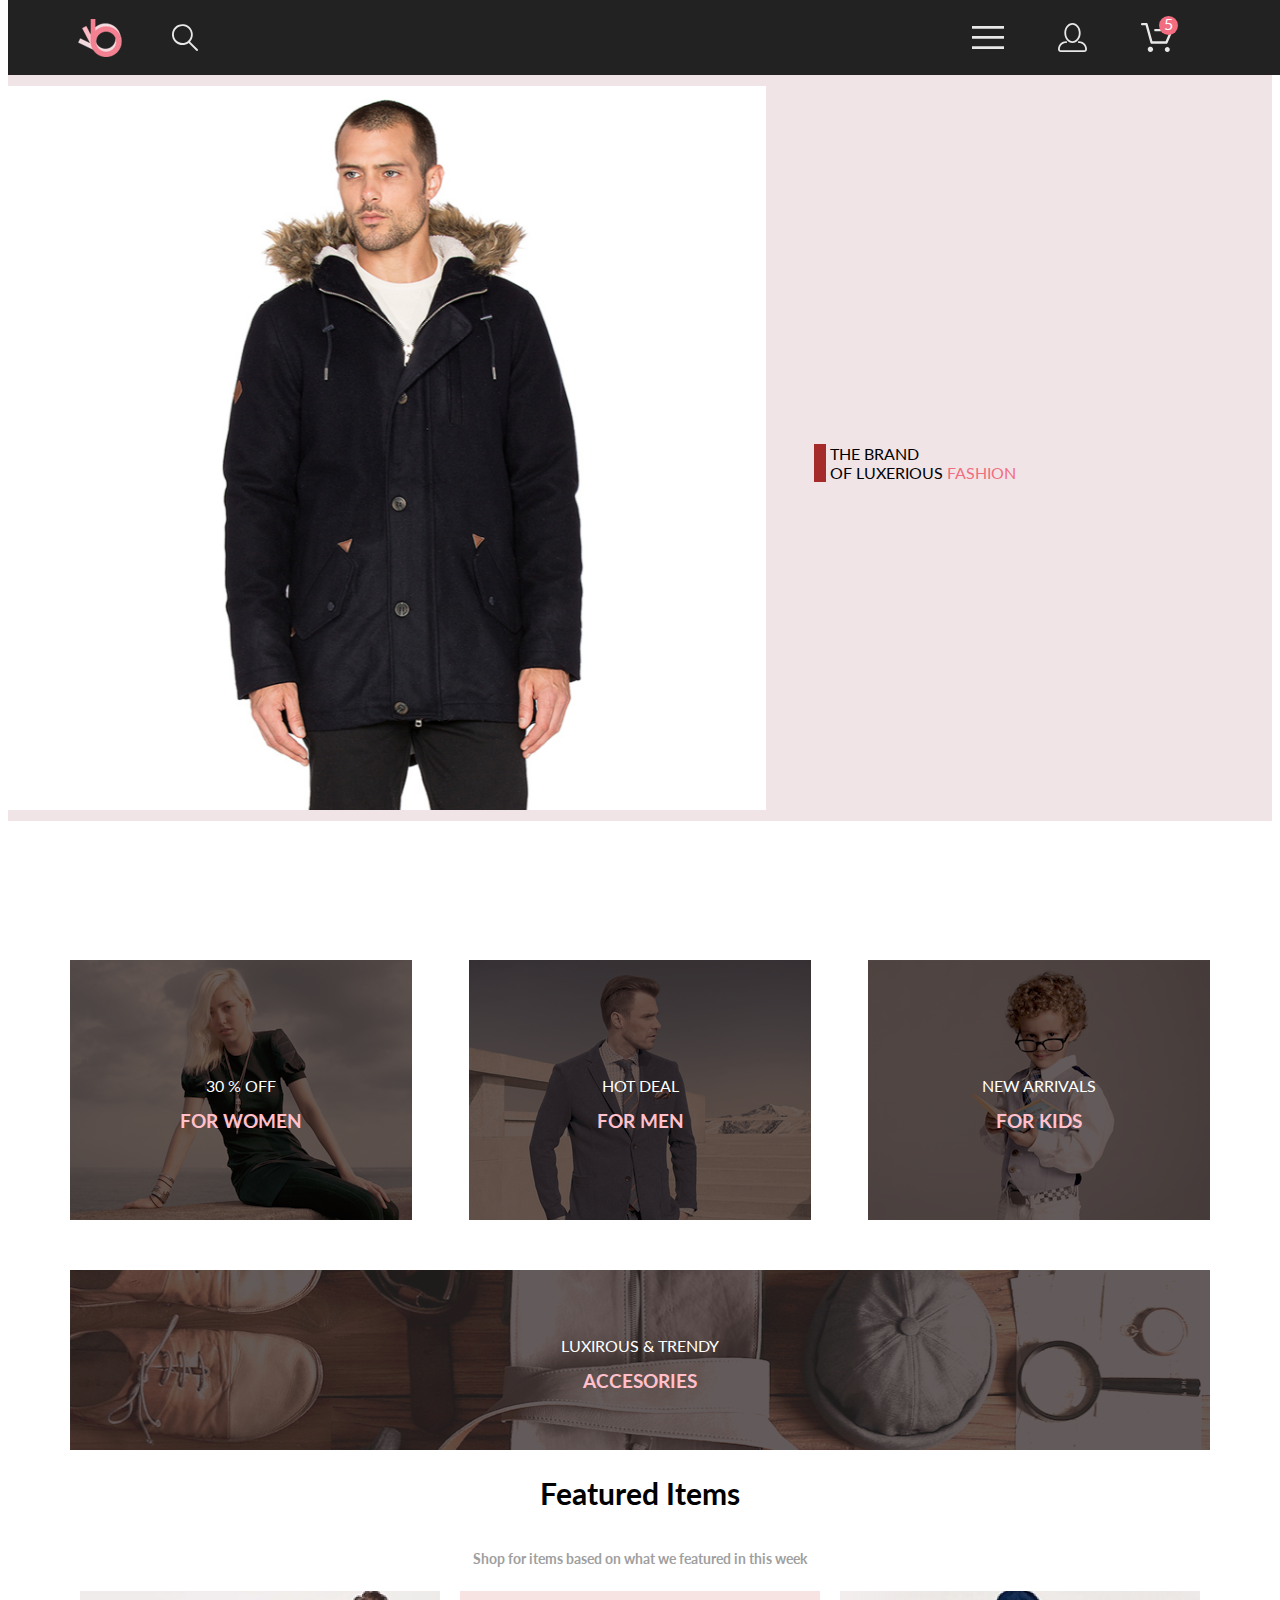
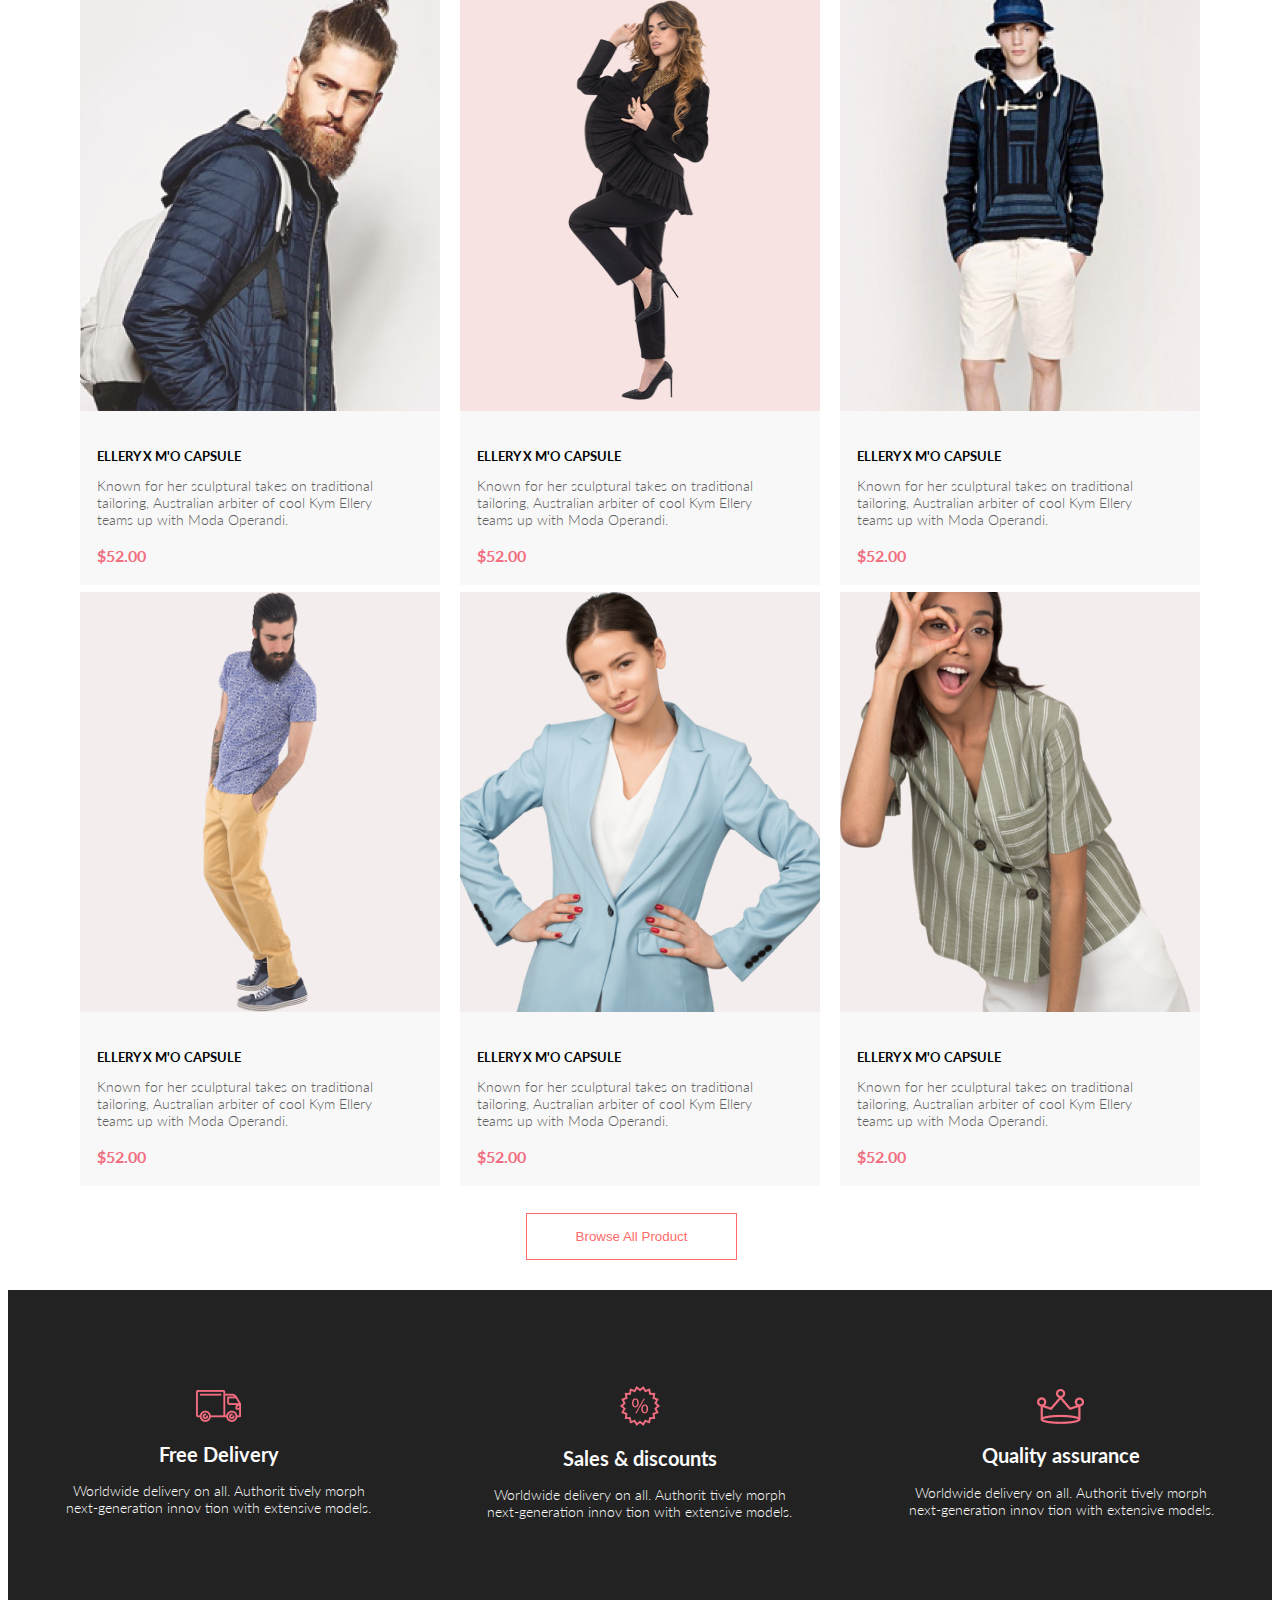
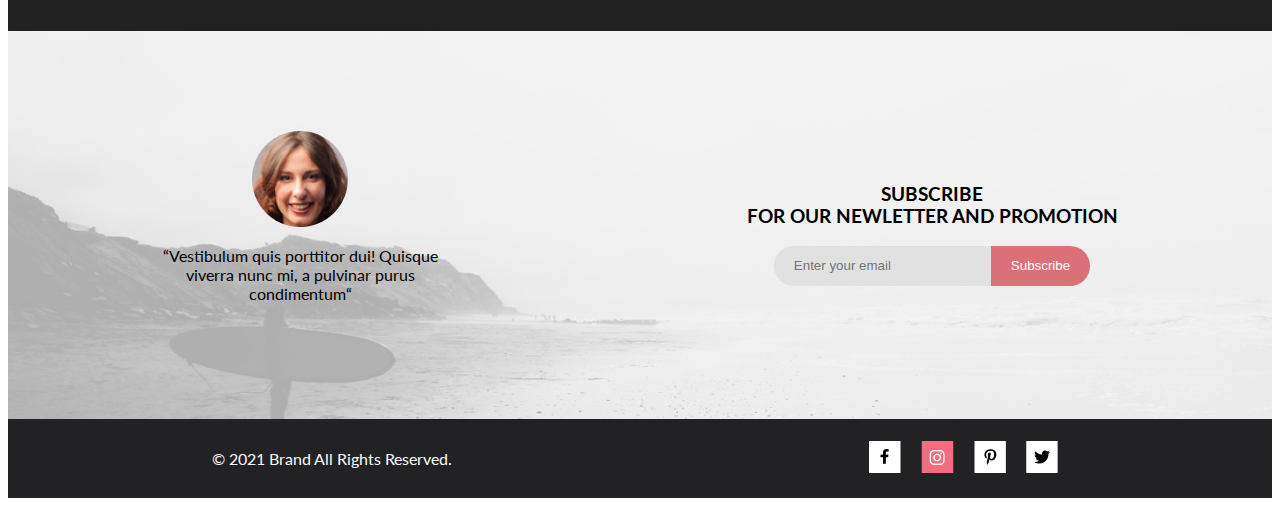
==== commit d1f22413: "много исправлений" ====
--- a/Профессиональная верстка/index.html
+++ b/Профессиональная верстка/index.html
@@ -4,23 +4,59 @@
 <head>
     <meta charset="UTF-8">
     <title>Shop</title>
-
-    <link rel="stylesheet" href="style.css">
     <link rel="preconnect" href="https://fonts.gstatic.com">
     <link href="https://fonts.googleapis.com/css2?family=Lato:wght@300;400;700&display=swap" rel="stylesheet">
-    <link rel="stylesheet" href="https://necolas.github.io/normalize.css/8.0.1/normalize.css"> </head>
+    <link rel="stylesheet" href="https://necolas.github.io/normalize.css/8.0.1/normalize.css">
+    <link rel="stylesheet" href="style.css"> </head>
 
 <body>
     <header class="navbar">
         <div class="navbar__wrapper">
-            <div class="navbar__icon float-left"><img src="img/Group%202.svg" alt=""></div>
-            <div class="navbar__icon float-left"><img src="img/Forma%201.svg" alt=""></div>
-            <div class="navbar__icon float-right"><img src="img/Forma%201%20(1).svg" alt=""></div>
-            <div class="navbar__icon float-right"><img src="img/Forma%201%20(2).svg" alt=""></div>
-            <div class="navbar__icon float-right"><img src="img/Forma%201%20(3).svg" alt=""></div>
+            <div class="navbar__icon"> <img src="img/logo.svg" class="navbar__img" alt=""></div>
+            <div class="navbar__icon"> <img src="img/nav_search.svg" class="navbar__img" alt=""></div>
+            <div class="spacer"></div>
+            <div class="navbar__icon"> <img src="img/nav_menu.svg" class="navbar__img burger" alt=""></div>
+            <div class="navbar__icon navbar__icon--sm"> <img src="img/nav_chel.svg" class="navbar__img" alt=""></div>
+            <div class="navbar__icon navbar__icon--sm icon--cart"> <img src="img/nav_cart.svg" class="navbar__img" alt="">
+                <div class="icon__count">5</div>
+            </div>
             <nav class="navbar__nav open"></nav>
         </div>
     </header>
+    <div class="overllay">
+        <div class="menu">
+            <div class="menu__close"><img src="img/menu__close.png" alt=""></div>
+            <div class="menu__title">MENU</div>
+            <div class="menu__listLinks">
+                <div class="menu__titleLinks"> 
+                   <a href="#" class="menu__titleLink">Man</a>
+                    <div class="menu__subtitleLinks">
+                     <a href="#" class="menu__subtitleLink">Accessories</a> 
+                     <a href="#" class="menu__subtitleLink">Bags</a> 
+                     <a href="#" class="menu__subtitleLink">Denim</a> 
+                     <a href="#" class="menu__subtitleLink">T-Shirts</a> 
+                    </div> 
+                    <a href="#" class="menu__titleLink">Woman</a>
+                     <div class="menu__subtitleLinks">
+                     <a href="#" class="menu__subtitleLink">Accessories</a> 
+                     <a href="#" class="menu__subtitleLink">Jackets & Coats</a> 
+                     <a href="#" class="menu__subtitleLink">Polos</a> 
+                     <a href="#" class="menu__subtitleLink">T-Shirts</a> 
+                     <a href="#" class="menu__subtitleLink">Shirts</a> 
+                    </div> 
+                    <a href="#" class="menu__titleLink">Kids</a>
+                    <div class="menu__subtitleLinks">
+                     <a href="#" class="menu__subtitleLink">Accessories</a> 
+                     <a href="#" class="menu__subtitleLink">Jackets & Coats</a> 
+                     <a href="#" class="menu__subtitleLink">Polos</a> 
+                     <a href="#" class="menu__subtitleLink">T-Shirts</a> 
+                     <a href="#" class="menu__subtitleLink">Shirts</a>
+                     <a href="#" class="menu__subtitleLink">Bags</a>
+                    </div> 
+                </div>
+            </div>
+        </div>
+    </div>
     <section class="section section--intro"> <img src="img/intro__foto.png" alt="" class="intro__foto">
         <div class="intro__brand">
             <div class="intro__title">THE BRAND</div>
@@ -30,22 +66,22 @@
     <section class="section section--offers">
         <div class="section__wrapper">
             <div class="for__wrapper">
-                <div class="forwomen">
+                <div class="forwomen for__phone">
                     <p class="offers__suptitle">30 % OFF</p>
                     <h1 class="offers__title">For women</h1> </div>
-                <div class="formen">
+                <div class="formen for__phone">
                     <p class="offers__suptitle">Hot deal</p>
                     <h1 class="offers__title">for men</h1> </div>
-                <div class="forkids">
+                <div class="forkids for__phone">
                     <p class="offers__suptitle">new arrivals</p>
                     <h1 class="offers__title">For kids</h1> </div>
+                <div class="foraccesor">
+                    <p class="offers__suptitle">Luxirous & Trendy</p>
+                    <h1 class="offers__title">Accesories</h1> </div>
             </div>
-            <div class="foraccesor">
-                <p class="offers__suptitle">Luxirous & Trendy</p>
-                <h1 class="offers__title">Accesories</h1> </div>
         </div>
     </section>
-    <section class="srction section--items">
+    <section class="section section--items">
         <div class="section__wrapper">
             <h2 class="items__title">Featured Items</h2>
             <h3 class="items__subtitle">Shop for items based on what we featured in this week</h3>
@@ -93,52 +129,65 @@
                         <h5 class="card__price">$52.00</h5> </figcaption>
                 </figure>
             </div>
-            <button class="but">Browse All Product</button>
+            <button class="items__but">Browse All Product</button>
         </div>
     </section>
     <section class="section section--feature">
         <div class="wrapper__future">
-            <div class="delivery"> 
-                <img src="img/img_delivery.png" alt="">
+            <div class="delivery"> <img src="img/img_delivery.png" alt="">
                 <h2 class="future__title">Free Delivery</h2>
-                <p class="future__content">Worldwide delivery on all. Authorit tively morph<br> next-generation innov tion with extensive models.</p>
+                <p class="future__content">Worldwide delivery on all. Authorit tively morph
+                next-generation innov tion with extensive models.</p>
             </div>
-            <div class="sales"> 
-                <img src="img/img_sales.png" alt="">
+            <div class="sales"> <img src="img/img_sales.png" alt="">
                 <h2 class="future__title">Sales & discounts</h2>
-                <p class="future__content">Worldwide delivery on all. Authorit tively morph <br>next-generation innov tion with extensive models.</p>
+                <p class="future__content">Worldwide delivery on all. Authorit tively morph
+                next-generation innov tion with extensive models.</p>
             </div>
-            <div class="quality"> 
-                <img src="img/img_quality.png" alt="">
+            <div class="quality"> <img src="img/img_quality.png" alt="">
                 <h2 class="future__title">Quality assurance</h2>
-                <p class="future__content">Worldwide delivery on all. Authorit tively morph <br> next-generation innov tion with extensive models.</p>
+                <p class="future__content">Worldwide delivery on all. Authorit tively morph
+                 next-generation innov tion with extensive models.</p>
             </div>
         </div>
     </section>
     <section class="section section--subscribs">
         <div class="subscribe__wrapper">
             <div class="subscribe__comment"><img src="img/subscribe_foto.png" alt="">
-            <p>“Vestibulum quis porttitor dui! Quisque <br> viverra nunc mi, a pulvinar purus  <br>condimentum“</p></div>
+                <p>“Vestibulum quis porttitor dui! Quisque
+                    <br> viverra nunc mi, a pulvinar purus
+                    <br>condimentum“</p>
+            </div>
             <div class="subscribe__enter">
                 <h3 class="h3__sudscribe"><span class="text__subscribe">SUBSCRIBE </span><br>
 FOR OUR NEWLETTER AND PROMOTION</h3>
-           <div class="d-flex">
-              <input placeholder="Enter your email">
-               <button class="butt">Subscribe</button>
-           </div>
+                <div class="d-flex">
+                    <input class="subscribe__input" placeholder="Enter your email">
+                    <button class="butt">Subscribe</button>
+                </div>
             </div>
         </div>
     </section>
     <footer class="footer">
         <div class="footer__wrapper">
-            <div class="foot__copy float-left">© 2021  Brand  All Rights Reserved.</div>
+            <div class="foot__copy">© 2021 Brand All Rights Reserved.</div>
             <div class="foot__fig_wrapper">
-            <figure class="foot__fig float-right"><a href="#"><img src="img/foot_fb.png" alt=""> </a></figure>
-            <figure class="foot__fig float-right"><a href="#"><img src="img/foot_inst.png" alt=""> </a></figure>
-            <figure class="foot__fig float-right"><a href="#"><img src="img/foot_pint.png" alt=""> </a></figure>
-            <figure class="foot__fig float-right"><a href="#"><img src="img/foot_twit.png" alt=""> </a></figure>
+                <figure class="foot__fig">
+                    <a href="#"><img src="img/foot_fb.png" alt=""> </a>
+                </figure>
+                <figure class="foot__fig">
+                    <a href="#"><img src="img/foot_inst.png" alt=""> </a>
+                </figure>
+                <figure class="foot__fig">
+                    <a href="#"><img src="img/foot_pint.png" alt=""> </a>
+                </figure>
+                <figure class="foot__fig">
+                    <a href="#"><img src="img/foot_twit.png" alt=""> </a>
+                </figure>
             </div>
         </div>
     </footer>
+    <script src="index.js"></script>
 </body>
+
 </html>--- a/Профессиональная верстка/style.css
+++ b/Профессиональная верстка/style.css
@@ -8,14 +8,19 @@
     box-sizing: border-box;
 }
 
+body {
+    font-family: Lato;
+}
+
 .navbar {
     width: 100%;
     height: 75px;
     background-color: #222222;
-    padding-top: 30px;
     position: fixed;
     z-index: 1;
     top: 0;
+    display: flex;
+    align-items: center;
 }
 
 .navbar__nav.open {
@@ -32,10 +37,44 @@
     max-width: 1140px;
     margin-left: auto;
     margin-right: auto;
+    display: flex;
+    align-items: center;
+}
+
+.menu__icon {
+    width: 44px;
+    height: 44px;
+    display: flex;
+    position: relative;
+    align-items: center;
+    justify-content: center;
+}
+
+.icon--cart {
+    position: relative;
+}
+
+.icon__count {
+    font-family: Lato;
+    position: absolute;
+    background: #F16D7F;
+    padding: 2px 4px;
+    min-width: 19px;
+    height: 19px;
+    color: #ffffff;
+    border-radius: 50%;
+    right: 0;
+    top: 0;
+    line-height: 12px;
+    text-align: center;
 }
 
 
 /*atomar class*/
+
+.spacer {
+    flex-grow: 1;
+}
 
 .float-left {
     float: left;
@@ -46,23 +85,28 @@
 }
 
 .text--pink {
-    color: pink;
+    color: #F16D7F;
+}
+
+.red {
+    color: #F16D7F;
 }
 
 
 /*atomar end*/
 
 .navbar__icon {
-    width: 40px;
-    height: 40px;
-}
-
-.navbar__icon.float-left {
-    margin-right: 20px;
-}
-
-.navbar__icon.float-right {
-    margin-left: 20px;
+    width: 44px;
+    height: 44px;
+    display: flex;
+    position: relative;
+    align-items: center;
+    justify-content: center;
+    margin-right: 40px;
+}
+
+navbar__img {
+    max-width: 100%;
 }
 
 .section__wrapper {
@@ -83,27 +127,29 @@
 
 .section--intro {
     background: #F1E4E6;
-    height: 746px;
+    min-height: 746px;
     display: flex;
     align-items: center;
     margin-top: 75px;
+    margin: 75px auto;
 }
 
 .intro__foto {
     max-height: 100%;
+    max-width: 60%;
     width: auto;
     background-color: #F8F8F8;
 }
 
 .intro__brand {
+    margin-top: 30px;
     margin-left: 64px;
     position: relative;
 }
 
 .intro__title,
 .intro__subtitle {
-    margin;
-    0;
+    margin: 0;
 }
 
 .intro__brand::before {
@@ -120,23 +166,94 @@
 }
 
 
+/*Menu*/
+
+
+/*Overllay*/
+
+.menu__close {
+    margin: 5% 0 0 90%;
+}
+
+.menu__title {
+    margin: 0 0 4% 10%;
+    font-family: Lato;
+    font-weight: bold;
+    font-size: 14px;
+    line-height: 17px;
+}
+
+.menu__titleLinks {
+    margin: 0 0 0 10%;
+}
+
+.menu__titleLink {
+    color: #F16D7F;
+    text-decoration: none;
+}
+
+.menu__subtitleLinks {
+    display: flex;
+    flex-wrap: wrap;
+    flex-direction: column;
+    margin: 0 0 0 20%;
+}
+
+.menu__subtitleLink {
+    margin-bottom: 3%;
+    color: #6F6E6E;
+    text-decoration: none;
+}
+
+.overllay {
+    position: fixed;
+    top: 75px;
+    width: 100%;
+    height: calc(100vh - 75px);
+    background: rgba(0, 0, 0, 0.5);
+    transition: opasity 0.5s ease-in-out;
+    z-index: 2;
+    left: 0;
+    opacity: 0;
+}
+
+.overllay.open {
+    opacity: 1;
+}
+
+.menu {
+    position: absolute;
+    width: 232px;
+    height: 100%;
+    top: 0;
+    transition: right 0.5s ease-in-out;
+    right: -232;
+    background: #fff;
+    box-shadow: 6px 4px 35px rgba(0, 0, 0, 0.21)
+}
+
+.overllay.open .menu {
+    right: 0;
+}
+
+
 /*Button*/
 
-.but {
-    outline: none;
+.items__but {
     border: 1px solid var(--orange);
     background: none;
     height: 47px;
+    display: flex;
+    align-items: center;
+    justify-content: center;
     min-width: 100px;
     max-width: 211px;
-    padding-left: 39px;
-    padding-right: 39px;
+    margin: 30px 40% 30px 40%;
     cursor: pointer;
     color: var(--orange);
-    transition: color 0.3s ease-in-out, background 0.3s ease-in-out;
-}
-
-.but:hover {
+}
+
+.items__but:hover {
     color: #ffffff;
     background: #FF6A6A;
 }
@@ -145,46 +262,61 @@
 /*Offers*/
 
 .for__wrapper {
-    width: 1140px;
+    max-width: 1140px;
     margin-top: 64px;
+    display: flex;
+    justify-content: space-between;
+    flex-wrap: wrap;
 }
 
 .forwomen {
-    float: left;
-    width: 360px;
+    min-width: 30%;
+    max-width: 100%;
     height: 260px;
     background-image: url(img/forwomen.png);
     background-color: rgba(33, 22, 22, 0.7);
     background-blend-mode: darken;
-    margin-right: 30px;
+    background-size: cover;
+    background-position: center;
+    padding-top: 100px;
 }
 
 .formen {
-    float: left;
-    width: 360px;
+    min-width: 30%;
+    max-width: 100%;
     height: 260px;
+    background-position: center;
     background-image: url(img/formen.png);
     background-color: rgba(33, 22, 22, 0.7);
     background-blend-mode: darken;
-    margin-right: 30px;
+    background-size: cover;
+    padding-top: 100px;
 }
 
 .forkids {
-    float: left;
-    width: 360px;
+    min-width: 30%;
+    max-width: 100%;
     height: 260px;
+    background-position: center;
     background-image: url(img/forkids.png);
     background-color: rgba(33, 22, 22, 0.7);
     background-blend-mode: darken;
+    background-size: cover;
+    padding-top: 100px;
 }
 
 .foraccesor {
-    width: 1140px;
+    min-width: 100%;
+    max-width: 100%;
     height: 180px;
     background-image: url(img/foraccsesuar.png);
     background-color: rgba(33, 22, 22, 0.7);
     background-blend-mode: darken;
-    margin-top: 30px;
+    background-position: center;
+    text-align: center;
+    background-size: cover;
+    margin-top: 50px;
+    padding-top: 50px;
 }
 
 .offers__suptitle {
@@ -194,12 +326,11 @@
     text-align: center;
     text-transform: uppercase;
     color: white;
-    margin-top: 100px;
 }
 
 .offers__title {
     font-family: Lato;
-    font-size: 16px;
+    font-size: 19px;
     line-height: 19px;
     text-align: center;
     text-transform: uppercase;
@@ -222,12 +353,15 @@
     color: #9F9F9F;
 }
 
+.items__cards {
+    display: flex;
+    flex-wrap: wrap;
+    justify-content: center;
+}
+
 .items__card {
-    float: left;
     width: 360px;
     height: 581px;
-    display: flex;
-    flex-wrap: wrap;
     margin: 10px;
 }
 
@@ -250,9 +384,11 @@
     line-height: 16px;
     color: #000000;
     margin-bottom: 13px;
+    text-align: left;
 }
 
 .card__description {
+    text-align: left;
     font-family: Lato;
     font-weight: 300;
     font-size: 14px;
@@ -268,6 +404,7 @@
     line-height: 19px;
     color: #F16D7F;
     margin: 0;
+    text-align: left;
 }
 
 
@@ -291,6 +428,7 @@
 }
 
 .future__content {
+    max-width: 310px;
     font-family: Lato;
     font-weight: 300;
     font-size: 13.972px;
@@ -307,7 +445,7 @@
     justify-content: center;
 }
 
-input {
+.subscribe__input {
     border-radius: 20px 0 0 20px;
     border: none;
     background: #E1E1E1;
@@ -329,11 +467,11 @@
 
 .subscribe__wrapper {
     width: 100%;
-    height: 448px;
+    padding: 100px 0;
     margin-left: auto;
     margin-right: auto;
-    background-color: ;
-    display: flex;
+    display: flex;
+    flex-wrap: wrap;
     justify-content: space-around;
     text-align: center;
     align-items: center;
@@ -356,10 +494,16 @@
 
 
 /*Footer*/
-.foot__fig_wrapper{
-    margin-right: 230px;
-}
+
+.foot__fig_wrapper {
+    display: flex;
+}
+
 .footer__wrapper {
+    padding: 20px 0 20px 0;
+    display: flex;
+    justify-content: space-around;
+    align-items: center;
     width: 100%;
     height: 79px;
     background: #222224;
@@ -367,10 +511,7 @@
 
 .foot__fig {
     display: flex;
-    justify-content: center;
-    margin-top: 24px;
-    margin-left: 3px;
-    margin-right: 4px;
+    margin: 0 10px 0 10px;
 }
 
 .foot__copy {
@@ -378,8 +519,6 @@
     font-size: 16px;
     line-height: 19px;
     color: #FBFBFB;
-    margin-left: 235px;
-    margin-top: 30px;
 }
 
 
@@ -392,33 +531,30 @@
     margin-top: 75px;
 }
 
-.section__arrivals h1 {
-    text-align: center;
-}
-
-.row {
-    margin-left: 230px;
-    padding-top: 59px;
-}
-
-.col-7.left {
-    font-family: Lato;
+.arrivals__menu {
+    display: flex;
+    justify-content: space-between;
+    align-items: center;
+    margin: 0 auto;
+    padding-top: 63px;
+    max-width: 1140px;
+}
+
+.arrivals__title {
     font-size: 24px;
     line-height: 29px;
-    text-transform: uppercase;
     color: #F16D7F;
 }
 
-.col-6.right {
-    color: #636363;
-}
-
 
 /*Cards*/
 
 .card__navbar {
     display: flex;
-    justify-content: space-around;
+    justify-content: space-between;
+    max-width: 1140px;
+    margin-left: auto;
+    margin-right: auto;
     margin-top: 51px;
     margin-bottom: 54px;
 }
@@ -434,35 +570,53 @@
 
 /*Caurusel*/
 
+.foto__carousel {
+    margin-bottom: 80px;
+    margin: 0 30%;
+}
+
+.carousel__wrapper {
+    width: 100%;
+}
+
+.carousel__control {
+    position: absolute;
+    width: 47px;
+    height: 47px;
+    background: rgba(42, 42, 42, 0.15);
+    margin-top: 377px;
+}
+
 .section__carousel {
+    display: flex;
+    justify-content: center;
+    align-items: center;
+    align-content: center;
     width: 100%;
-    height: 777px;
-    background-image: url(img/foto_caurusel.png);
+    min-height: 777px;
     background-size: cover;
     background-color: #F7F7F7;
     background-blend-mode: darken;
 }
 
 .choose__card {
-    z-index: 3;
     display: flex;
     flex-direction: column;
     align-items: center;
     align-content: center;
     margin-left: 230px;
     margin-right: 230px;
-    margin-top: -60px;
-    max-width: 1141px;
-    max-height: 601px;
+    margin-top: -20px;
     background-color: #FFFFFF;
 }
 
 .sup_title__choose {
+    max-width: 600px;
+    text-align: center;
     font-family: Lato;
     font-weight: 300;
     font-size: 14px;
     line-height: 17px;
-    text-align: center;
     color: #5E5E5E;
 }
 
@@ -504,8 +658,267 @@
     line-height: 29px;
     color: #EF5B70;
 }
-.btn{
+
+.btn {
     width: 211px;
     height: 47px;
     margin-bottom: 100px;
+}
+
+
+/*Cart*/
+
+.arrivals__menu__title {
+    font-size: 24px;
+    line-height: 29px;
+    color: #F16D7F;
+}
+
+.main__left {
+    display: flex;
+    justify-content: center;
+    flex-wrap: wrap;
+}
+
+.main__right {
+    display: flex;
+    flex-wrap: wrap;
+    flex-direction: column;
+    margin-bottom: 96px;
+}
+
+#cart__qantity_input {
+    width: 43px;
+    height: 24px;
+    border: 1px solid #EAEAEA;
+    color: #656565;
+    text-align: center;
+}
+
+.carts__img {
+    max-width: 262px;
+    max-height: 306px;
+}
+
+.main__wrapper_carts {
+    display: flex;
+    flex-direction: column;
+    flex-wrap: wrap;
+}
+
+.main__cart {
+    display: flex;
+    margin-bottom: 15%;
+    filter: drop-shadow(17px 19px 24px rgba(0, 0, 0, 0.13));
+}
+
+.cart__close {
+    position: absolute;
+    width: 18px;
+    height: 18px;
+    top: 6%;
+    right: 3%;
+}
+
+.cart__description {
+    min-width: 390px;
+    min-height: 306px;
+    display: flex;
+    flex-direction: column;
+    background: #FFFFFF;
+}
+
+.field__adress {
+    display: flex;
+    flex-direction: column;
+    justify-content: flex-start;
+    margin-bottom: 120px
+}
+
+.adress__title {
+    font-family: Lato;
+    font-weight: 300;
+    font-size: 16px;
+    line-height: 19px;
+}
+
+.adress__input {
+    color: #222222;
+    width: 359px;
+    height: 44px;
+    border: 1px solid #A4A4A4;
+    font-family: Lato;
+    font-weight: 300;
+    font-size: 13px;
+    line-height: 16px;
+    margin-top: 21px;
+}
+
+.adress__input-active {
+    color: #b1b1b1;
+    width: 359px;
+    height: 44px;
+    border: 1px solid #A4A4A4;
+    font-family: Lato;
+    font-weight: 300;
+    font-size: 13px;
+    line-height: 16px;
+}
+
+.main__wrapper_buttons {
+    display: flex;
+    justify-content: space-around;
+    margin-top: 60px;
+    margin-bottom: 128px;
+}
+
+.main__button {
+    width: 235px;
+    height: 50px;
+    border: 1px solid #A4A4A4;
+    font-family: Lato;
+    font-weight: 300;
+    font-size: 14px;
+    line-height: 17px;
+    color: #000000;
+    background: #FFFFFF;
+}
+
+.adress__button {
+    width: 100px;
+    height: 34px;
+    border: 1px solid #A4A4A4;
+    color: #4a4a4a;
+    font-family: Lato;
+    font-weight: 300;
+    font-size: 11px;
+    line-height: 13px;
+    margin-top: 33px;
+}
+
+.description__title {
+    font-family: Lato;
+    font-size: 24px;
+    line-height: 29px;
+    color: #222222;
+    padding: 10% 5% 3% 15%;
+}
+
+.description__categories {
+    font-family: Lato;
+    font-size: 22px;
+    line-height: 26px;
+    color: #575757;
+    padding: 0 0 0 15%;
+}
+
+.field__chekout {
+    width: 360px;
+    height: 214px;
+    background: #F5F3F3;
+    display: flex;
+    flex-direction: column;
+    align-items: flex-end;
+    padding: 39px 43px 42px 44px;
+}
+
+.chekout__subtitle {
+    font-family: Lato;
+    font-size: 11px;
+    line-height: 13px;
+    color: #4A4A4A;
+}
+
+.chekout__title {
+    font-family: Lato;
+    font-weight: 300;
+    font-size: 16px;
+    line-height: 19px;
+    color: #222222;
+}
+
+.chekout__button {
+    width: 273px;
+    height: 50px;
+    background: #F16D7F;
+    font-family: Lato;
+    font-weight: 300;
+    font-size: 16px;
+    line-height: 19px;
+    color: #FFFFFF;
+    border: none;
+}
+
+.chekout__button:hover {
+    background: #ffffff;
+    color: #F16D7F
+}
+
+.cart__main {
+    display: flex;
+    justify-content: space-around;
+    flex-wrap: wrap;
+    margin-top: 90px;
+}
+
+
+/*Media zapros*/
+
+@media only screen and (max-width: 767.9px) {
+    .navbar__icon--sm {
+        display: none;
+    }
+    .menu {
+        width: 100%;
+    }
+    .intro__foto {
+        display: none;
+    }
+    .section--intro {
+        flex-direction: column;
+        height: 400px;
+        justify-content: center;
+        align-items: center;
+    }
+    .section--items .section__wrapper {
+        flex-direction: column;
+        align-items: center;
+    }
+    .for__wrapper {
+        align-items: center;
+        flex-direction: column;
+        background-repeat: no-repeat;
+    }
+    .for__phone {
+        width: 100%;
+        min-width: 343px;
+        margin-bottom: 32px;
+    }
+    .wrapper__future {
+        flex-direction: column;
+        height: auto;
+        padding-top: 50px;
+        padding-bottom: 50px;
+    }
+    .subscribe__wrapper {
+        flex-direction: column;
+    }
+    .footer__wrapper {
+        flex-direction: column-reverse;
+        height: auto;
+        justify-content: center;
+        align-content: center;
+        align-items: center;
+    }
+    .choose__card {
+        margin: 0 auto;
+    }
+}
+
+@media only screen and (max-width: 500.9px) {}
+
+@media only screen and (min-width: 1440px) {
+    .menu {
+        width: 232px;
+    }
 }